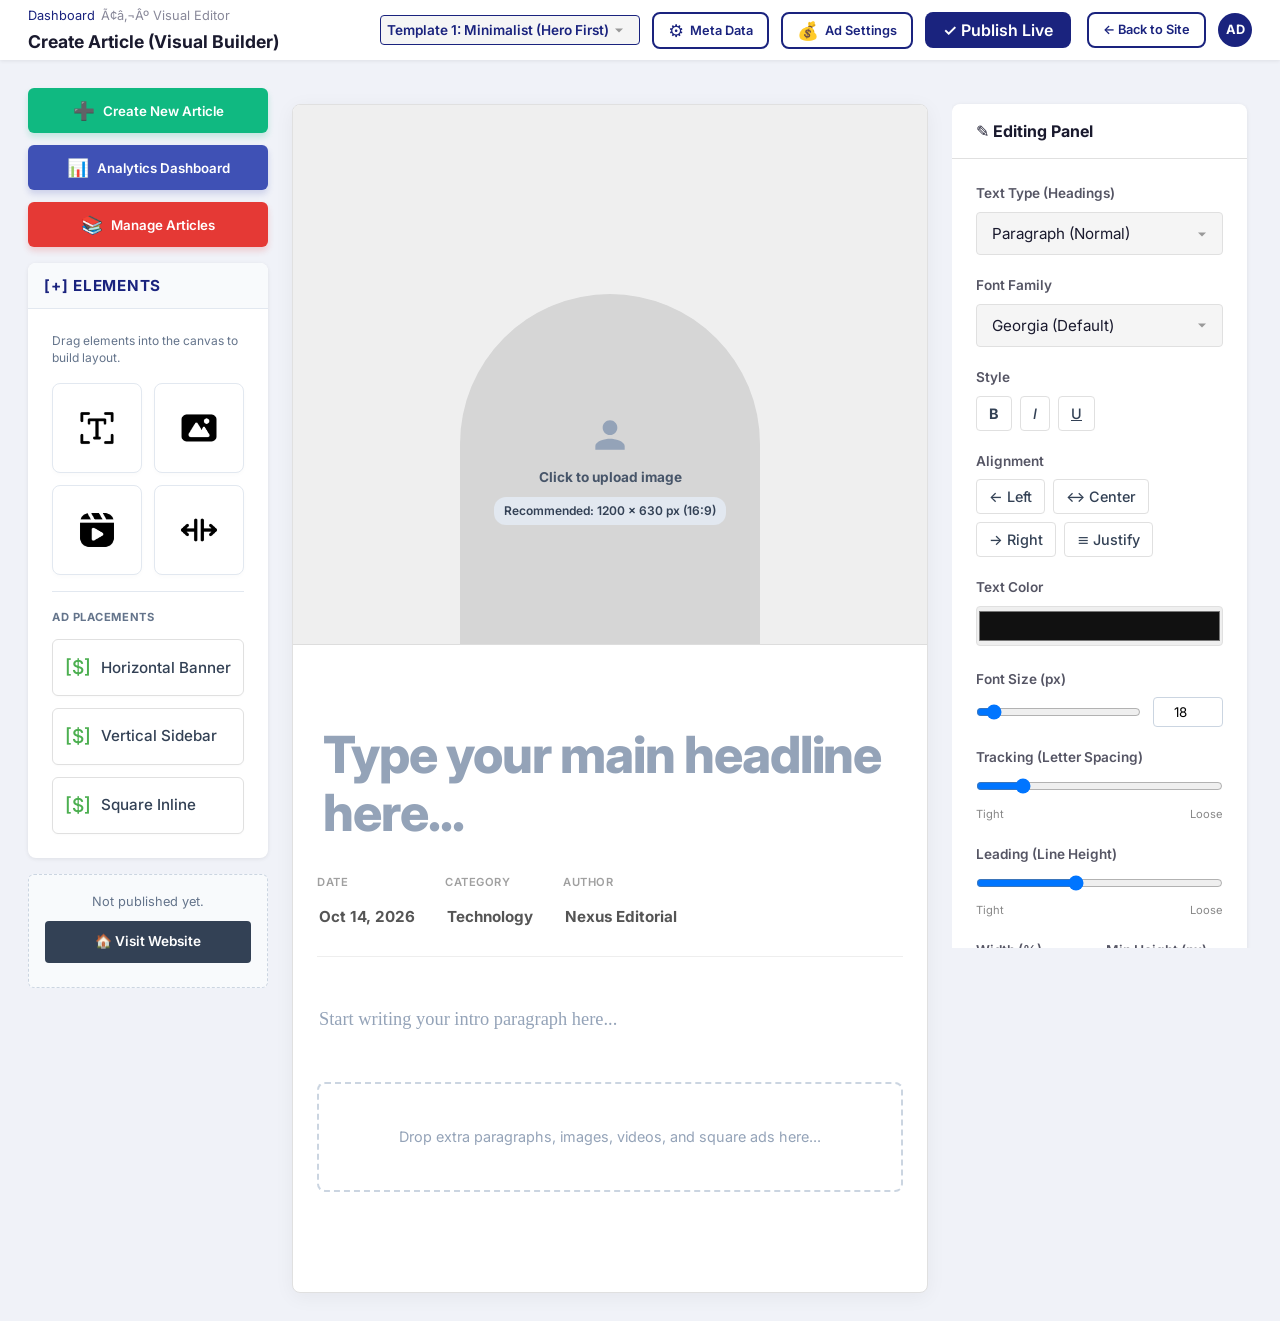
==== admin/index.html @ 543e76df "Force Focus" ====
<!DOCTYPE html>
<html lang="en">
<head>
  <meta charset="UTF-8" />
  <meta name="viewport" content="width=device-width, initial-scale=1.0" />
  <title>Visual Editor Ã¢â‚¬â€ NexusNews Admin</title>
  <link rel="stylesheet" href="../css/main.css" />
  <link rel="stylesheet" href="../css/admin.css" />
  <link rel="stylesheet" href="../css/templates.css" />
  <link rel="preconnect" href="https://fonts.googleapis.com" />
  <link href="https://fonts.googleapis.com/css2?family=Inter:wght@400;500;600;700;800&family=Georgia&family=Roboto:wght@400;700&family=Open+Sans:wght@400;700&family=Poppins:wght@400;600&family=Merriweather:wght@400;700&family=Noto+Sans+Bengali:wght@400;600;700&family=Hind+Siliguri:wght@400;600;700&display=swap" rel="stylesheet" />
  
  <style>
    /* Ã¢â€â‚¬Ã¢â€â‚¬Ã¢â€â‚¬Ã¢â€â‚¬Ã¢â€â‚¬Ã¢â€â‚¬Ã¢â€â‚¬Ã¢â€â‚¬Ã¢â€â‚¬Ã¢â€â‚¬Ã¢â€â‚¬Ã¢â€â‚¬Ã¢â€â‚¬Ã¢â€â‚¬Ã¢â€â‚¬Ã¢â€â‚¬Ã¢â€â‚¬Ã¢â€â‚¬Ã¢â€â‚¬Ã¢â€â‚¬Ã¢â€â‚¬Ã¢â€â‚¬Ã¢â€â‚¬Ã¢â€â‚¬Ã¢â€â‚¬Ã¢â€â‚¬Ã¢â€â‚¬Ã¢â€â‚¬Ã¢â€â‚¬Ã¢â€â‚¬Ã¢â€â‚¬Ã¢â€â‚¬Ã¢â€â‚¬Ã¢â€â‚¬Ã¢â€â‚¬Ã¢â€â‚¬Ã¢â€â‚¬Ã¢â€â‚¬Ã¢â€â‚¬Ã¢â€â‚¬Ã¢â€â‚¬Ã¢â€â‚¬Ã¢â€â‚¬Ã¢â€â‚¬Ã¢â€â‚¬Ã¢â€â‚¬Ã¢â€â‚¬Ã¢â€â‚¬Ã¢â€â‚¬Ã¢â€â‚¬Ã¢â€â‚¬Ã¢â€â‚¬Ã¢â€â‚¬Ã¢â€â‚¬Ã¢â€â‚¬Ã¢â€â‚¬Ã¢â€â‚¬
       LAYOUT OVERRIDES
       Ã¢â€â‚¬Ã¢â€â‚¬Ã¢â€â‚¬Ã¢â€â‚¬Ã¢â€â‚¬Ã¢â€â‚¬Ã¢â€â‚¬Ã¢â€â‚¬Ã¢â€â‚¬Ã¢â€â‚¬Ã¢â€â‚¬Ã¢â€â‚¬Ã¢â€â‚¬Ã¢â€â‚¬Ã¢â€â‚¬Ã¢â€â‚¬Ã¢â€â‚¬Ã¢â€â‚¬Ã¢â€â‚¬Ã¢â€â‚¬Ã¢â€â‚¬Ã¢â€â‚¬Ã¢â€â‚¬Ã¢â€â‚¬Ã¢â€â‚¬Ã¢â€â‚¬Ã¢â€â‚¬Ã¢â€â‚¬Ã¢â€â‚¬Ã¢â€â‚¬Ã¢â€â‚¬Ã¢â€â‚¬Ã¢â€â‚¬Ã¢â€â‚¬Ã¢â€â‚¬Ã¢â€â‚¬Ã¢â€â‚¬Ã¢â€â‚¬Ã¢â€â‚¬Ã¢â€â‚¬Ã¢â€â‚¬Ã¢â€â‚¬Ã¢â€â‚¬Ã¢â€â‚¬Ã¢â€â‚¬Ã¢â€â‚¬Ã¢â€â‚¬Ã¢â€â‚¬Ã¢â€â‚¬Ã¢â€â‚¬Ã¢â€â‚¬Ã¢â€â‚¬Ã¢â€â‚¬Ã¢â€â‚¬Ã¢â€â‚¬Ã¢â€â‚¬Ã¢â€â‚¬ */
    .admin-main { margin-left: 0 !important; width: 100% !important; }
    .admin-hamburger { display: none !important; }

    /* Ã¢â€â‚¬Ã¢â€â‚¬Ã¢â€â‚¬Ã¢â€â‚¬Ã¢â€â‚¬Ã¢â€â‚¬Ã¢â€â‚¬Ã¢â€â‚¬Ã¢â€â‚¬Ã¢â€â‚¬Ã¢â€â‚¬Ã¢â€â‚¬Ã¢â€â‚¬Ã¢â€â‚¬Ã¢â€â‚¬Ã¢â€â‚¬Ã¢â€â‚¬Ã¢â€â‚¬Ã¢â€â‚¬Ã¢â€â‚¬Ã¢â€â‚¬Ã¢â€â‚¬Ã¢â€â‚¬Ã¢â€â‚¬Ã¢â€â‚¬Ã¢â€â‚¬Ã¢â€â‚¬Ã¢â€â‚¬Ã¢â€â‚¬Ã¢â€â‚¬Ã¢â€â‚¬Ã¢â€â‚¬Ã¢â€â‚¬Ã¢â€â‚¬Ã¢â€â‚¬Ã¢â€â‚¬Ã¢â€â‚¬Ã¢â€â‚¬Ã¢â€â‚¬Ã¢â€â‚¬Ã¢â€â‚¬Ã¢â€â‚¬Ã¢â€â‚¬Ã¢â€â‚¬Ã¢â€â‚¬Ã¢â€â‚¬Ã¢â€â‚¬Ã¢â€â‚¬Ã¢â€â‚¬Ã¢â€â‚¬Ã¢â€â‚¬Ã¢â€â‚¬Ã¢â€â‚¬Ã¢â€â‚¬Ã¢â€â‚¬Ã¢â€â‚¬Ã¢â€â‚¬
       BUILDER SPECIFIC STYLES
       Ã¢â€â‚¬Ã¢â€â‚¬Ã¢â€â‚¬Ã¢â€â‚¬Ã¢â€â‚¬Ã¢â€â‚¬Ã¢â€â‚¬Ã¢â€â‚¬Ã¢â€â‚¬Ã¢â€â‚¬Ã¢â€â‚¬Ã¢â€â‚¬Ã¢â€â‚¬Ã¢â€â‚¬Ã¢â€â‚¬Ã¢â€â‚¬Ã¢â€â‚¬Ã¢â€â‚¬Ã¢â€â‚¬Ã¢â€â‚¬Ã¢â€â‚¬Ã¢â€â‚¬Ã¢â€â‚¬Ã¢â€â‚¬Ã¢â€â‚¬Ã¢â€â‚¬Ã¢â€â‚¬Ã¢â€â‚¬Ã¢â€â‚¬Ã¢â€â‚¬Ã¢â€â‚¬Ã¢â€â‚¬Ã¢â€â‚¬Ã¢â€â‚¬Ã¢â€â‚¬Ã¢â€â‚¬Ã¢â€â‚¬Ã¢â€â‚¬Ã¢â€â‚¬Ã¢â€â‚¬Ã¢â€â‚¬Ã¢â€â‚¬Ã¢â€â‚¬Ã¢â€â‚¬Ã¢â€â‚¬Ã¢â€â‚¬Ã¢â€â‚¬Ã¢â€â‚¬Ã¢â€â‚¬Ã¢â€â‚¬Ã¢â€â‚¬Ã¢â€â‚¬Ã¢â€â‚¬Ã¢â€â‚¬Ã¢â€â‚¬Ã¢â€â‚¬Ã¢â€â‚¬ */
    .builder-container { display: flex; gap: 24px; align-items: flex-start; }
    
    .tool-item {
      padding: 12px; border: 1px solid var(--border); border-radius: 6px; 
      background: #fff; cursor: grab; display: flex; align-items: center; gap: 10px; 
      font-size: 0.95rem; font-weight: 500; font-family: 'Inter', sans-serif; color: #334155;
      box-shadow: 0 1px 2px rgba(0,0,0,0.02); transition: 0.2s;
    }
    .tool-item:hover { border-color: #1A237E; transform: translateY(-1px); box-shadow: 0 4px 6px rgba(0,0,0,0.05); }

    .visual-canvas {
      font-family: 'Georgia', serif; line-height: 1.8; background: #ffffff; color: #111111;
      border: 1px solid var(--border); border-radius: 8px; overflow: hidden; margin-top: 16px;
      box-shadow: 0 4px 20px rgba(0,0,0,0.05);
    }
    
    /* 
       ==========================================
       SMART AD SLOTS
       ==========================================
    */
    .predefined-ad {
      background: #f8fafc; border: 2px dashed #94a3b8; color: #64748b;
      display: flex; align-items: center; justify-content: center;
      font-family: 'Inter', sans-serif; font-size: 0.95rem; font-weight: 600;
      position: relative; margin: 24px auto; transition: 0.3s;
    }
    .ad-horizontal { width: 728px; max-width: 100%; height: 90px; }
    .ad-vertical { width: 300px; height: 600px; margin: 0 auto; }
    .ad-square { width: 300px; height: 250px; margin: 24px auto; }
    .remove-ad { 
      position: absolute; top: 4px; right: 4px; background: #ef4444; color: white; 
      border: none; width: 26px; height: 26px; border-radius: 50%; cursor: pointer; 
      display: flex; align-items: center; justify-content: center; font-weight: bold;
      box-shadow: 0 2px 5px rgba(0,0,0,0.2); z-index: 10;
    }
    .remove-ad:hover { background: #dc2626; }

    /* Elements */
    .edit-text { outline: none; transition: 0.2s; border-radius: 4px; border: 2px dashed transparent; padding: 4px; margin-left: -4px; }
    .edit-text:hover { border-color: #e2e8f0; }
    .edit-text.active { border-color: #90caf9; background: rgba(248, 250, 252, 0.2); }
    .edit-text:empty::before { content: attr(placeholder); color: #94a3b8; pointer-events: none; }
    
    #default-title { font-family: 'Inter', sans-serif; font-size: clamp(2.2rem, 5vw, 3.2rem); font-weight: 800; line-height: 1.15; margin-bottom: 24px; letter-spacing: -0.02em; transition: all 0.3s ease; }
    .edit-p { font-size: 1.15rem; margin-bottom: 28px; min-height: 1.8em; }

    #dropzone { margin-top: 40px; padding: 40px 20px; border: 2px dashed #cbd5e1; border-radius: 8px; text-align: center; color: #94a3b8; font-family: 'Inter', sans-serif; font-size: 0.9rem; transition: 0.2s; }
    #dropzone.drag-hover { border-color: #2196f3; background: #e3f2fd; color: #1565c0; }
    #dropzone:has(.canvas-block) { padding: 0; border: none; background: transparent; }
    #dropzone:has(.canvas-block) .drop-hint { display: none; }
    
    .canvas-block { position: relative; margin-bottom: 24px; border: 2px dashed transparent; border-radius: 4px; transition: 0.2s; }
    .canvas-block:hover { border-color: #cbd5e1; }
    .canvas-block.active { border-color: #90caf9; }
    
    .block-del { position: absolute; top: 4px; right: 4px; background: #ef4444; color: #fff; width: 24px; height: 24px; border-radius: 50%; border: none; cursor: pointer; display: none; align-items: center; justify-content: center; font-weight: bold; z-index: 10; box-shadow: 0 2px 4px rgba(0,0,0,0.2); }
    .canvas-block.active .block-del { display: flex; }
    
    .img-ph { background: #f1f5f9; height: 250px; display: flex; align-items: center; justify-content: center; color: #64748b; font-family: 'Inter', sans-serif; cursor: pointer; border-radius: 4px; border: 2px dashed #cbd5e1; }
    .vid-ph { background: #1e293b; height: 350px; display: flex; align-items: center; justify-content: center; color: #fff; font-family: 'Inter', sans-serif; cursor: pointer; border-radius: 4px; border: 2px dashed #475569; }

    /* SETTINGS */
    .fmt-row { display: flex; flex-wrap: wrap; gap: 8px; }
    .fmt-btn { padding: 8px 12px; border: 1px solid var(--border); background: #fff; border-radius: 4px; cursor: pointer; font-weight: 500; font-size: 0.9rem; color: #334155; display: flex; align-items: center; justify-content: center; transition: 0.2s; }
    .fmt-btn:hover { background: #f1f5f9; }
    .fmt-btn.active { background: #1A237E; color: #fff; border-color: #1A237E; }
    
  </style>
</head>
<body class="admin-body">

<div class="admin-main">
  <!-- TOPBAR -->
  <header class="admin-topbar">
    <div class="flex gap-12">
      <div>
        <div class="breadcrumb-admin"><a href="#">Dashboard</a> Ã¢â‚¬Âº Visual Editor</div>
        <h2>Create Article (Visual Builder)</h2>
      </div>
    </div>
    <div class="topbar-actions">
      <div style="display:flex; gap:12px; align-items:center;">
        <select id="template-selector" class="field-input field-select" style="width:260px; padding:6px; font-size:0.85rem; border-color:var(--primary); font-weight:600; color:var(--primary);">
          <option value="template1">Template 1: Minimalist (Hero First)</option>
          <option value="template2">Template 2: Standard (Title First)</option>
          <option value="template3">Template 3: Editorial (Meta First)</option>
          <option value="template4">Template 4: Magazine Split Intro</option>
          <option value="template5">Template 5: Immersive Hero</option>
          <option value="template6">Template 6: Sidebar & Editorial</option>
          <option value="template7">Template 7: Floating Box Layout</option>
          <option value="template8">Template 8: Split Cover (Side-by-Side)</option>
          <option value="template9">Template 9: Editor's Note (Magazine)</option>
        </select>
        <button type="button" class="btn btn-outline btn-sm" id="btn-open-meta-data" style="display:flex; align-items:center; gap:6px;">
            <span style="font-size:1.1rem;">&#9881;</span> Meta Data
        </button>
        <button type="button" class="btn btn-outline btn-sm" id="btn-open-ad-settings" style="display:flex; align-items:center; gap:6px;">
            <span style="font-size:1.1rem;">&#128176;</span> Ad Settings
        </button>
        <button type="button" class="btn btn-publish btn-sm" id="top-publish-btn" style="padding:6px 16px;">
            &#10003; Publish Live
        </button>
        <a href="../index.html" class="btn btn-outline btn-sm" style="margin-left: 4px;">&larr; Back to Site</a>
      </div>
      <div class="topbar-user"><div class="topbar-avatar">AD</div></div>
    </div>
  </header>

  <div class="admin-content">
    
    <div class="builder-container">
      
      <!-- COLUMN 1: TOOLKIT -->
      <div style="width: 240px; flex-shrink: 0; position: sticky; top: 20px;">
        <button id="btn-new-article" style="width: 100%; margin-bottom: 12px; padding: 12px; background: #10b981; color: white; border: none; border-radius: 6px; font-weight: 600; cursor: pointer; display: flex; align-items: center; justify-content: center; gap: 8px; font-family: 'Inter', sans-serif; box-shadow: 0 4px 6px rgba(16, 185, 129, 0.2); transition: 0.2s;">
            <span style="font-size: 1.1rem;">➕</span> Create New Article
        </button>
        <button id="btn-analytics-dashboard" style="width: 100%; margin-bottom: 12px; padding: 12px; background: #3f51b5; color: white; border: none; border-radius: 6px; font-weight: 600; cursor: pointer; display: flex; align-items: center; justify-content: center; gap: 8px; font-family: 'Inter', sans-serif; box-shadow: 0 4px 6px rgba(63, 81, 181, 0.2); transition: 0.2s;">
            <span style="font-size: 1.1rem;">📊</span> Analytics Dashboard
        </button>
        <button id="btn-manage-articles" style="width: 100%; margin-bottom: 16px; padding: 12px; background: #E53935; color: white; border: none; border-radius: 6px; font-weight: 600; cursor: pointer; display: flex; align-items: center; justify-content: center; gap: 8px; font-family: 'Inter', sans-serif; box-shadow: 0 4px 6px rgba(229, 57, 53, 0.2); transition: 0.2s;">
            <span style="font-size: 1.1rem;">📚</span> Manage Articles
        </button>
        
        <div class="form-panel">
          <div class="form-panel-header" style="border-bottom:1px solid #e2e8f0; background:#f8fafc; padding:12px 16px;">
            <h3 style="font-size: 0.95rem; color: #1A237E; letter-spacing: 0.05em; margin:0;">[+] ELEMENTS</h3>
          </div>
          <div class="form-panel-body" style="display: flex; flex-direction: column; gap: 12px;">
            <p style="font-size:0.75rem; color:#64748b; line-height:1.4; margin:0;">Drag elements into the canvas to build layout.</p>
              
              <div style="display: grid; grid-template-columns: repeat(2, 1fr); gap: 12px; margin-top: 4px;">
                <div class="tool-item tool-square" draggable="true" data-type="p" title="Paragraph">
                    <img src="../assets/icon_png/1.png" alt="Paragraph" style="width: 40px; height: 40px; object-fit: contain; pointer-events: none;">
                  </div>
                  <div class="tool-item tool-square" draggable="true" data-type="img" title="Image">
                    <img src="../assets/icon_png/2.png" alt="Image" style="width: 40px; height: 40px; object-fit: contain; pointer-events: none;">
                  </div>
                  <div class="tool-item tool-square" draggable="true" data-type="vid" title="Video">
                    <img src="../assets/icon_png/3.png" alt="Video" style="width: 40px; height: 40px; object-fit: contain; pointer-events: none;">
                  </div>
                  <div class="tool-item tool-square" draggable="true" data-type="split" title="Split (Columns)">
                    <img src="../assets/icon_png/4.png" alt="Split" style="width: 40px; height: 40px; object-fit: contain; pointer-events: none;">
                  </div>
              </div>
              
              <hr style="border:0; border-top:1px solid #e2e8f0; margin:4px 0;" />
            <p style="font-size:0.7rem; color:#64748b; margin:0; text-transform:uppercase; letter-spacing:0.05em; font-weight:bold;">Ad Placements</p>

            <div class="tool-item" draggable="true" data-type="ad-h">
              <span style="font-size:1.2rem; color:#4caf50;">[$]</span> Horizontal Banner
            </div>
            <div class="tool-item" draggable="true" data-type="ad-v">
              <span style="font-size:1.2rem; color:#4caf50;">[$]</span> Vertical Sidebar
            </div>
            <div class="tool-item" draggable="true" data-type="ad-sq">
              <span style="font-size:1.2rem; color:#4caf50;">[$]</span> Square Inline
            </div>
          </div>
        </div>

        <!-- NEW: Live Link Container (Visible by default as empty state) -->
        <div id="publish-success-card" style="margin-top: 16px; padding: 16px; background: #f8fafc; border: 1px dashed #cbd5e1; border-radius: 6px; text-align: center; transition: all 0.3s;">
           <p id="publish-status-text" style="font-size: 0.8rem; color: #64748b; margin-bottom: 8px;">Not published yet.</p>
           
           <a id="visit-website-btn" href="../index.html" target="_blank" style="display: block; padding: 10px 12px; background: #334155; color: white; text-decoration: none; border-radius: 4px; font-size: 0.85rem; font-weight: 600; margin-bottom: 8px; transition: background 0.2s;">&#127968; Visit Website</a>
           
           <a id="view-live-btn" href="#" target="_blank" style="display: none; padding: 10px 12px; background: #16a34a; color: white; text-decoration: none; border-radius: 4px; font-size: 0.85rem; font-weight: 600; margin-bottom: 8px; transition: background 0.2s;">&#128196; View Article &rarr;</a>

           <button id="copy-short-btn" style="display: none; width: 100%; padding: 10px 12px; background: #4f46e5; color: white; border: none; border-radius: 4px; font-size: 0.85rem; font-weight: 600; cursor: pointer; transition: background 0.2s;">🔗 Copy Short Link</button>
        </div>
      </div>

      <!-- COLUMN 2: CANVAS -->
      <div style="flex: 1; min-width: 0;">
        
        <div class="visual-canvas" id="main-canvas">
          
          <!-- TOP AD SLOT (Horizontal) -->
          <div class="predefined-ad ad-horizontal" id="ad-top" style="display:none;" data-slot="top">
            <button type="button" class="remove-ad" title="Remove Ad" onclick="this.closest('.predefined-ad').style.display='none'; event.stopPropagation();">&times;</button>
            <span>Top Leaderboard Ad (728x90)</span>
          </div>
          
          <!-- DEFAULT HERO MEDIA -->
          <figure class="hero-media" id="default-hero" title="Click to upload Cover Image">
            <div class="hero-subject-placeholder" id="default-hero-ph" style="display:flex; flex-direction:column; align-items:center; justify-content:center; gap:8px;">
              <svg viewBox="0 0 24 24" style="width:44px; height:44px; fill:#94a3b8;"><path d="M12 12c2.21 0 4-1.79 4-4s-1.79-4-4-4-4 1.79-4 4 1.79 4 4 4zm0 2c-2.67 0-8 1.34-8 4v2h16v-2c0-2.66-5.33-4-8-4z"/></svg>
              <span style="font-size:0.85rem; font-weight:700; color:#475569; font-family:'Inter',sans-serif;">Click to upload image</span>
              <span id="hero-size-badge" style="background:#e2e8f0; color:#334155; padding:3px 10px; border-radius:12px; font-size:0.75rem; font-weight:600; font-family:'Inter',sans-serif;">Recommended: 1200 x 630 px</span>
            </div>
            <div id="default-hero-overlay" style="position:absolute; inset:0; display:flex; align-items:center; justify-content:center; background:rgba(0,0,0,0.4); opacity:0; transition:0.2s; z-index:10;" onmouseover="this.style.opacity=1" onmouseout="this.style.opacity=0">
                <span class="btn btn-primary" style="pointer-events:none;">[+] Click to Set Cover Image <small id="hero-overlay-size" style="opacity:0.9; font-size:0.75rem;">(1200 x 630 px)</small></span>
            </div>
            <img id="default-hero-img" src="" style="display:none; width:100%; height:100%; object-fit:cover; position:absolute; top:0; left:0;" />
            <input type="file" id="default-hero-input" accept="image/*" style="display:none;" />
          </figure>
          
          <!-- HERO CAPTION (IMAGE CREDIT) -->
          <div class="hero-caption edit-text" id="default-hero-caption" contenteditable="true" placeholder="Image Credit / Caption (Optional)"></div>

          <!-- 2-COLUMN ARTICLE LAYOUT -->
          <div class="article-layout-wrapper">
            
            <main class="article-container">
              
              <h1 contenteditable="true" id="default-title" class="edit-text" placeholder="Type your main headline here..."></h1>
              
              <div class="meta-data">
                <span><small>Date</small><strong contenteditable="true" class="edit-text">Oct 14, 2026</strong></span>
                <span><small>Category</small><strong contenteditable="true" class="edit-text">Technology</strong></span>
                <span><small>Author</small><strong contenteditable="true" class="edit-text">Nexus Editorial</strong></span>
              </div>
  
              <div contenteditable="true" id="default-content" class="edit-text edit-p" placeholder="Start writing your intro paragraph here..."></div>
              
              <div id="dropzone">
                 <div class="drop-hint">Drop extra paragraphs, images, videos, and square ads here...</div>
              </div>
            </main>

            <aside class="article-sidebar">
               <!-- SIDEBAR AD SLOT (Vertical) -->
               <div class="predefined-ad ad-vertical" id="ad-sidebar" style="display:none;" data-slot="sidebar">
                  <div style="position:absolute; top:8px; left:8px; display:flex; gap:4px;">
                      <button type="button" class="move-ad-left" title="Move Sidebar to Left" style="background:#fff; border:1px solid #ccc; border-radius:4px; cursor:pointer; padding:2px 6px;">&larr;</button>
                      <button type="button" class="move-ad-right" title="Move Sidebar to Right" style="background:#fff; border:1px solid #ccc; border-radius:4px; cursor:pointer; padding:2px 6px; display:none;">&rarr;</button>
                  </div>
                  <button type="button" class="remove-ad" title="Remove Ad" onclick="this.closest('.predefined-ad').style.display='none'; event.stopPropagation();">&times;</button>
                  <span>Sidebar Banner (300x600)</span>
               </div>
            </aside>

          </div>

          <!-- BOTTOM AD SLOT (Horizontal) -->
          <div class="predefined-ad ad-horizontal" id="ad-bottom" style="display:none;" data-slot="bottom">
            <button type="button" class="remove-ad" title="Remove Ad" onclick="this.closest('.predefined-ad').style.display='none'; event.stopPropagation();">&times;</button>
            <span>Bottom Banner Ad (728x90)</span>
          </div>

        </div>
      </div>

      <!-- COLUMN 3: SETTINGS -->
        <div style="width: 300px; flex-shrink: 0; position: sticky; top: 20px; max-height: calc(100vh - 40px); overflow-y: auto; padding-right: 5px; display: flex; flex-direction: column;" class="custom-scrollbar">
        
        

        <div id="dynamic-panels" class="mt-16" style="order: 1; margin-bottom: 20px;">

          <!-- Text Formatting -->
          <div id="panel-text" class="form-panel" style="display:block;">
            <div class="form-panel-header"><h3>&#9998; Editing Panel</h3></div>
            <div class="form-panel-body">
              
              <!-- Block Type -->
              <div class="field-group">
                <label class="field-label">Text Type (Headings)</label>
                <select id="fmt-block" class="field-input field-select">
                  <option value="P">Paragraph (Normal)</option>
                  <option value="H1">Heading 1</option>
                  <option value="H2">Heading 2</option>
                  <option value="H3">Heading 3</option>
                  <option value="H4">Heading 4</option>
                  <option value="H5">Heading 5</option>
                  <option value="H6">Heading 6</option>
                </select>
              </div>

              <!-- Font Family -->
              <div class="field-group">
                <label class="field-label">Font Family</label>
                <select id="fmt-font" class="field-input field-select">
                  <optgroup label="English Fonts (Google)">
                      <option value="Georgia, serif">Georgia (Default)</option>
                      <option value="'Inter', sans-serif">Inter</option>
                      <option value="'Roboto', sans-serif">Roboto</option>
                      <option value="'Open Sans', sans-serif">Open Sans</option>
                      <option value="'Poppins', sans-serif">Poppins</option>
                      <option value="'Merriweather', serif">Merriweather</option>
                  </optgroup>
                  <optgroup label="Bangla Free Fonts (Google)">
                      <option value="'Noto Sans Bengali', sans-serif">Noto Sans Bengali</option>
                      <option value="'Hind Siliguri', sans-serif">Hind Siliguri</option>
                  </optgroup>
                </select>
              </div>

              <!-- Style -->
              <div class="field-group">
                <label class="field-label">Style</label>
                <div class="fmt-row">
                  <button class="fmt-btn" data-cmd="bold" title="Bold"><strong>B</strong></button>
                  <button class="fmt-btn" data-cmd="italic" title="Italic"><em>I</em></button>
                  <button class="fmt-btn" data-cmd="underline" title="Underline"><u>U</u></button>
                </div>
              </div>

              <!-- Alignment -->
              <div class="field-group">
                <label class="field-label">Alignment</label>
                <div class="fmt-row">
                  <button class="fmt-btn" data-cmd="justifyLeft" title="Left">&larr; Left</button>
                  <button class="fmt-btn" data-cmd="justifyCenter" title="Center">&harr; Center</button>
                  <button class="fmt-btn" data-cmd="justifyRight" title="Right">&rarr; Right</button>
                  <button class="fmt-btn" data-cmd="justifyFull" title="Justify">&equiv; Justify</button>
                </div>
              </div>
      
              <!-- Text Color -->
              <div class="field-group">
                <label class="field-label">Text Color</label>
                <input type="color" id="fmt-color" value="#111111" style="width:100%; height:40px; cursor:pointer; border:1px solid var(--border); border-radius:4px;" />
              </div>

              <!-- Font Size -->
              <div class="field-group">
                <label class="field-label">Font Size (px)</label>
                <div style="display:flex; gap:12px; align-items:center;">
                  <input type="range" id="fmt-size-slider" min="12" max="100" value="18" style="flex:1;">
                  <input type="number" id="fmt-size-input" min="8" max="200" value="18" style="width:70px; padding:6px; border:1px solid #cbd5e1; border-radius:4px; font-family:'Inter',sans-serif; text-align:center;">
                </div>
              </div>
      
              <!-- Tracking -->
              <div class="field-group">
                <label class="field-label">Tracking (Letter Spacing)</label>
                <input type="range" id="fmt-tracking" min="-2" max="10" value="0" style="width:100%;">
                <div style="display:flex; justify-content:space-between; font-size:0.7rem; color:#888; margin-top:4px;"><span>Tight</span><span>Loose</span></div>
              </div>

              <!-- Leading -->
              <div class="field-group">
                <label class="field-label">Leading (Line Height)</label>
                <input type="range" id="fmt-leading" min="1" max="3" step="0.1" value="1.8" style="width:100%;">
                <div style="display:flex; justify-content:space-between; font-size:0.7rem; color:#888; margin-top:4px;"><span>Tight</span><span>Loose</span></div>
              </div>

              <!-- Dimensions -->
              <div class="field-group" style="display:flex; gap:12px;">
                <div style="flex:1;">
                    <label class="field-label">Width (%)</label>
                    <input type="number" id="fmt-width" min="10" max="100" value="100" style="width:100%; padding:6px; border:1px solid #cbd5e1; border-radius:4px; font-family:'Inter',sans-serif; text-align:center;">
                </div>
                <div style="flex:1;">
                    <label class="field-label">Min Height (px)</label>
                    <input type="number" id="fmt-height" min="10" max="1000" placeholder="Auto" style="width:100%; padding:6px; border:1px solid #cbd5e1; border-radius:4px; font-family:'Inter',sans-serif; text-align:center;">
                </div>
              </div>

            </div>
          </div>

          <!-- Split Layout Options -->
          <div id="panel-split" class="form-panel" style="display:none;">
            <div class="form-panel-header"><h3>&#9636; Split Layout</h3></div>
            <div class="form-panel-body">
              <div class="field-group">
                <label class="field-label">Layout Ratio</label>
                <select id="split-layout-ratio" class="form-input">
                  <option value="1:1">2 Columns (50% / 50%)</option>
                  <option value="1:2">2 Columns (33% / 67%)</option>
                  <option value="2:1">2 Columns (67% / 33%)</option>
                  <option value="1:1:1">3 Columns (Equal)</option>
                </select>
              </div>
            </div>
          </div>

          <!-- Video Options -->
          <div id="panel-vid" class="form-panel" style="display:none;">
            <div class="form-panel-header"><h3>&#9654; Video Options</h3></div>
            <div class="form-panel-body">
              <div class="field-group">
                <label class="field-label">YouTube Embed URL</label>
                <input type="text" id="vid-url" class="field-input" placeholder="https://www.youtube.com/embed/..." style="margin-bottom:8px;" />
                <button class="btn btn-outline" id="btn-set-vid" style="width:100%;">Apply Video</button>
              </div>
            </div>
          </div>

        </div>
      </div>

    </div>
  </div>
</div>

<!-- MANAGE ARTICLES MODAL -->
<style>
.manage-modal-overlay {
  position: fixed; inset: 0; background: rgba(15, 23, 42, 0.75); z-index: 99999;
  display: none; align-items: center; justify-content: center; backdrop-filter: blur(4px);
}
.manage-modal-content {
  background: #f8fafc; width: 95%; max-width: 1200px; height: 85vh; border-radius: 12px;
  display: flex; flex-direction: column; overflow: hidden; box-shadow: 0 25px 50px -12px rgba(0, 0, 0, 0.25);
  animation: slideUpFade 0.3s cubic-bezier(0.16, 1, 0.3, 1);
}
@keyframes slideUpFade { from { opacity: 0; transform: translateY(20px); } to { opacity: 1; transform: translateY(0); } }
.manage-modal-header {
  padding: 20px 32px; border-bottom: 1px solid #e2e8f0; display: flex; justify-content: space-between; align-items: center;
  background: #ffffff;
}
.manage-modal-header h2 { margin: 0; color: #0f172a; font-size: 1.4rem; display:flex; align-items:center; gap:12px; font-weight: 700; }
.manage-modal-close { background: #f1f5f9; border: none; font-size: 1.5rem; color: #64748b; width: 40px; height: 40px; border-radius: 50%; cursor: pointer; display: flex; align-items: center; justify-content: center; transition: 0.2s; }
.manage-modal-close:hover { background: #e2e8f0; color: #0f172a; }
.manage-modal-body {
  padding: 32px; overflow-y: auto; flex: 1;
}
.article-grid {
  display: grid; grid-template-columns: repeat(auto-fill, minmax(320px, 1fr)); gap: 24px;
}
.m-card {
  background: #ffffff; border-radius: 10px; overflow: hidden; border: 1px solid #e2e8f0;
  box-shadow: 0 4px 6px -1px rgba(0,0,0,0.05); display: flex; flex-direction: column; transition: 0.2s; position: relative;
}
.m-card:hover { transform: translateY(-4px); box-shadow: 0 10px 15px -3px rgba(0,0,0,0.1); border-color: #cbd5e1; }
.m-card-img { width: 100%; height: 180px; object-fit: cover; background: #e2e8f0; border-bottom: 1px solid #f1f5f9; }
.m-card-body { padding: 20px; flex: 1; display: flex; flex-direction: column; }
.m-card-cat { font-size: 0.75rem; font-weight: 700; color: #E53935; text-transform: uppercase; letter-spacing: 0.05em; margin-bottom: 8px; }
.m-card-title { font-size: 1.15rem; font-weight: 700; color: #0f172a; margin: 0 0 12px 0; line-height: 1.4; display: -webkit-box; -webkit-line-clamp: 2; -webkit-box-orient: vertical; overflow: hidden;}
.m-card-date { font-size: 0.85rem; color: #64748b; margin-bottom: 20px; }
.m-card-actions { display: grid; grid-template-columns: 1fr 1fr; gap: 8px; margin-top: auto; }
.m-btn { padding: 8px 0; font-size: 0.82rem; font-weight: 600; border: none; border-radius: 6px; cursor: pointer; display:flex; align-items:center; justify-content:center; gap:5px; text-decoration:none; transition: 0.2s; }
.m-btn-view { background: #eff6ff; color: #2563eb; } .m-btn-view:hover { background: #dbeafe; }
.m-btn-short { background: #e0e7ff; color: #4338ca; } .m-btn-short:hover { background: #c7d2fe; }
.m-btn-edit { background: #fef3c7; color: #d97706; } .m-btn-edit:hover { background: #fde68a; }
.m-btn-delete { background: #fee2e2; color: #dc2626; } .m-btn-delete:hover { background: #fecaca; }
.m-status-badge { position: absolute; top: 12px; left: 12px; background: rgba(0,0,0,0.7); color: white; padding: 4px 10px; font-size: 0.7rem; font-weight: 700; border-radius: 4px; backdrop-filter: blur(4px); text-transform: uppercase; letter-spacing: 0.05em;}
</style>

<div id="manage-articles-modal" class="manage-modal-overlay">
  <div class="manage-modal-content">
    <div class="manage-modal-header">
      <h2><span>📚</span> Manage Published Articles</h2>
      <button class="manage-modal-close" id="manage-modal-close" title="Close">&times;</button>
    </div>
    <div class="manage-modal-body" id="manage-modal-body">
      <!-- Article cards will be injected here via JS -->
    </div>
  </div>
</div>

<!-- ANALYTICS DASHBOARD MODAL -->
<style>
.analytics-grid { display: grid; grid-template-columns: repeat(3, 1fr); gap: 20px; margin-bottom: 24px; }
.a-stat-card { background: #fff; padding: 20px; border-radius: 8px; border: 1px solid #e2e8f0; box-shadow: 0 2px 4px rgba(0,0,0,0.02); display: flex; flex-direction: column; }
.a-stat-title { font-size: 0.85rem; color: #64748b; font-weight: 600; text-transform: uppercase; letter-spacing: 0.05em; margin-bottom: 8px; }
.a-stat-value { font-size: 2rem; color: #0f172a; font-weight: 800; font-family: 'Inter', sans-serif; }
.a-chart-container { background: #fff; padding: 20px; border-radius: 8px; border: 1px solid #e2e8f0; margin-bottom: 24px; height: 350px; }
.a-table-container { background: #fff; border-radius: 8px; border: 1px solid #e2e8f0; overflow: hidden; }
.a-table { width: 100%; border-collapse: collapse; text-align: left; }
.a-table th { background: #f8fafc; padding: 12px 16px; font-size: 0.8rem; font-weight: 600; color: #64748b; text-transform: uppercase; border-bottom: 1px solid #e2e8f0; }
.a-table td { padding: 16px; border-bottom: 1px solid #f1f5f9; font-size: 0.95rem; color: #334155; }
.a-table tr:last-child td { border-bottom: none; }
</style>
<div id="analytics-dashboard-modal" class="manage-modal-overlay">
  <div class="manage-modal-content">
    <div class="manage-modal-header">
      <h2><span>📊</span> Site Analytics & Traffic</h2>
      <button class="manage-modal-close" id="analytics-modal-close" title="Close">&times;</button>
    </div>
    <div class="manage-modal-body" id="analytics-modal-body">
        <div class="analytics-grid">
            <div class="a-stat-card">
                <span class="a-stat-title">Total Page Views</span>
                <span class="a-stat-value" id="a-total-views">0</span>
            </div>
            <div class="a-stat-card">
                <span class="a-stat-title">Today's Traffic</span>
                <span class="a-stat-value" id="a-today-views">0</span>
            </div>
            <div class="a-stat-card">
                <span class="a-stat-title">Top Performing Page</span>
                <span class="a-stat-value" id="a-top-page" style="font-size: 1.2rem; margin-top: 10px; color: #3f51b5;">-</span>
            </div>
        </div>
        
        <div class="a-chart-container">
            <canvas id="trafficChart"></canvas>
        </div>
        
        <h3 style="font-family: 'Inter', sans-serif; font-size: 1.1rem; color: #0f172a; margin-bottom: 12px;">Recent Visitors (Log)</h3>
        <div class="a-table-container">
            <table class="a-table">
                <thead>
                    <tr>
                        <th>Date</th>
                        <th>Time</th>
                        <th>Page Visited</th>
                        <th>Path</th>
                    </tr>
                </thead>
                <tbody id="a-traffic-log">
                    <!-- Logs injected via JS -->
                </tbody>
            </table>
        </div>
    </div>
  </div>
</div>

<div id="ad-settings-modal" class="manage-modal-overlay">
  <div class="manage-modal-content" style="max-width: 500px; height: auto; border-radius: 12px; margin-top: 10vh; margin-bottom: auto; background: #f8fafc;">
    <div class="manage-modal-header" style="padding: 20px; border-bottom: 1px solid #e2e8f0; border-radius: 12px 12px 0 0;">
      <h2 style="font-size: 1.25rem; font-weight: 700; color: #0f172a; margin: 0; display:flex; align-items:center; gap:8px;"><span>&#128176;</span> Ad Settings</h2>
      <button class="manage-modal-close" id="ad-settings-modal-close" title="Close" style="font-size: 2rem;">&times;</button>
    </div>
    <div style="padding: 24px; background: #fff; border-radius: 0 0 12px 12px;">
      <div class="field-group" style="margin-bottom: 20px;">
          <label class="field-label" style="font-size: 0.9rem; margin-bottom: 8px;">Article Banner Ad Code (300x250)</label>
          <textarea id="global-ad-banner" class="field-input" rows="5" placeholder="<script>...</script>" style="font-family: monospace; font-size: 0.85rem; line-height: 1.4;"></textarea>
      </div>
      <div class="field-group" style="margin-bottom: 24px;">
          <label class="field-label" style="font-size: 0.9rem; margin-bottom: 8px;">Social Bar / Popunder Script</label>
          <textarea id="global-ad-script" class="field-input" rows="5" placeholder="<script>...</script>" style="font-family: monospace; font-size: 0.85rem; line-height: 1.4;"></textarea>
      </div>
      <button class="btn btn-publish" id="btn-save-ads" style="width:100%; padding: 12px; font-size: 1rem;">&#128190; Save Settings</button>
    </div>
  </div>
</div>
<script src="https://cdn.jsdelivr.net/npm/chart.js"></script>
<div id="meta-data-modal" class="manage-modal-overlay">
  <div class="manage-modal-content" style="max-width: 500px; height: auto; border-radius: 12px; margin-top: 10vh; margin-bottom: auto; background: #f8fafc;">
    <div class="manage-modal-header" style="padding: 20px; border-bottom: 1px solid #e2e8f0; border-radius: 12px 12px 0 0;">
      <h2 style="font-size: 1.25rem; font-weight: 700; color: #0f172a; margin: 0; display:flex; align-items:center; gap:8px;"><span>&#9881;</span> Meta Data</h2>
      <button class="manage-modal-close" id="meta-data-modal-close" title="Close" style="font-size: 2rem;">&times;</button>
    </div>
    <div style="padding: 24px; background: #fff; border-radius: 0 0 12px 12px;">
       <div class="field-group" style="margin-bottom: 16px;">
          <label class="field-label">Category</label>
          <select id="news-cat" class="field-input field-select">
            <option value="world">World</option>
            <option value="politics">Politics</option>
            <option value="technology">Technology</option>
            <option value="sports">Sports</option>
          </select>
       </div>
       <div class="field-group" style="margin-bottom: 16px;">
          <label class="field-label">Status</label>
          <select id="article-status" class="field-input field-select">
            <option value="Published" selected>Published</option>
            <option value="Draft">Draft</option>
          </select>
       </div>
       <div class="field-group" style="margin-bottom: 24px;">
          <label class="field-label">Short Excerpt</label>
          <textarea id="news-excerpt" class="field-input" rows="4" placeholder="Grid preview text..."></textarea>
       </div>
      <button class="btn btn-publish" id="btn-save-meta" style="width:100%; padding: 12px; font-size: 1rem;">&#128190; Save Meta Data</button>
    </div>
  </div>
</div>
<!-- Firebase SDK -->
<script src="https://www.gstatic.com/firebasejs/10.8.0/firebase-app-compat.js"></script>
<script src="https://www.gstatic.com/firebasejs/10.8.0/firebase-firestore-compat.js"></script>
<script src="../js/admin.js"></script>
<script src="../js/cms-db.js"></script>
<script src="../js/cms-admin.js?v=30"></script>
</body>
</html>
---- css/main.css ----
/* ============================================================
   NEXUSNEWS — Global Stylesheet
   Design Tokens · Reset · Typography · Utilities · Header · Footer
   ============================================================ */

/* ── 1. Design Tokens ─────────────────────────────────────── */
:root {
  --primary:        #1A237E;
  --primary-dark:   #0D1454;
  --primary-light:  #e8eaf6;
  --accent:         #E53935;
  --accent-dark:    #b71c1c;
  --bg:             #F5F5F5;
  --surface:        #FFFFFF;
  --surface-2:      #F0F2FF;
  --text-primary:   #1A1A2E;
  --text-secondary: #555564;
  --text-muted:     #888899;
  --border:         #E0E0E0;
  --shadow-sm:      0 1px 4px rgba(0,0,0,.08);
  --shadow-md:      0 4px 16px rgba(0,0,0,.12);
  --shadow-lg:      0 8px 32px rgba(0,0,0,.16);
  --radius-sm:      4px;
  --radius-md:      8px;
  --radius-lg:      16px;
  --nav-h:          64px;
  --sidebar-w:      240px;
  --transition:     .2s ease;
  --font-sans:      'Inter', 'Segoe UI', system-ui, sans-serif;
  --font-serif:     'Georgia', 'Times New Roman', serif;
  --max-w:          1280px;
}

/* ── 2. Reset ─────────────────────────────────────────────── */
*, *::before, *::after { box-sizing: border-box; margin: 0; padding: 0; }
html { scroll-behavior: smooth; font-size: 16px; }
body {
  font-family: var(--font-sans);
  background: var(--bg);
  color: var(--text-primary);
  line-height: 1.6;
  -webkit-font-smoothing: antialiased;
}
img, video { display: block; max-width: 100%; height: auto; }
a { color: var(--primary); text-decoration: none; }
a:hover { color: var(--primary-dark); }
button { cursor: pointer; font-family: inherit; }
ul, ol { list-style: none; }
input, select, textarea, button { font-family: inherit; }

/* ── 3. Typography Scale ──────────────────────────────────── */
h1 { font-size: clamp(1.8rem, 4vw, 2.8rem); font-weight: 800; line-height: 1.2; font-family: var(--font-serif); }
h2 { font-size: clamp(1.3rem, 2.5vw, 1.9rem); font-weight: 700; line-height: 1.3; }
h3 { font-size: clamp(1.1rem, 2vw, 1.4rem); font-weight: 600; line-height: 1.4; }
h4 { font-size: 1.05rem; font-weight: 600; }
p  { font-size: 1rem;     line-height: 1.75; color: var(--text-secondary); }

/* ── 4. Layout Utilities ──────────────────────────────────── */
.container {
  width: 100%;
  max-width: var(--max-w);
  margin: 0 auto;
  padding: 0 20px;
}
.grid-2 { display: grid; grid-template-columns: repeat(2, 1fr); gap: 24px; }
.grid-3 { display: grid; grid-template-columns: repeat(3, 1fr); gap: 24px; }
.grid-4 { display: grid; grid-template-columns: repeat(4, 1fr); gap: 24px; }
.flex    { display: flex; }
.flex-center { display: flex; align-items: center; justify-content: center; }
.flex-between { display: flex; align-items: center; justify-content: space-between; }
.gap-8  { gap: 8px; }
.gap-12 { gap: 12px; }
.gap-16 { gap: 16px; }
.gap-24 { gap: 24px; }
.mt-8   { margin-top: 8px; }
.mt-16  { margin-top: 16px; }
.mt-24  { margin-top: 24px; }
.mt-32  { margin-top: 32px; }
.mb-24  { margin-bottom: 24px; }
.section { padding: 48px 0; }
.section-sm { padding: 32px 0; }
.text-center { text-align: center; }
.text-muted  { color: var(--text-muted); font-size: .875rem; }

/* ── 5. Badges ────────────────────────────────────────────── */
.badge {
  display: inline-block;
  padding: 2px 10px;
  border-radius: 50px;
  font-size: .72rem;
  font-weight: 700;
  letter-spacing: .06em;
  text-transform: uppercase;
}
.badge-breaking  { background: var(--accent);   color: #fff; }
.badge-trending  { background: #FF8F00;          color: #fff; }
.badge-primary   { background: var(--primary);   color: #fff; }
.badge-politics  { background: #1565C0;          color: #fff; }
.badge-tech      { background: #00695C;          color: #fff; }
.badge-sports    { background: #2E7D32;          color: #fff; }
.badge-entertainment { background: #6A1B9A;      color: #fff; }
.badge-world     { background: #4E342E;          color: #fff; }

/* ── 6. Buttons ───────────────────────────────────────────── */
.btn {
  display: inline-flex;
  align-items: center;
  gap: 6px;
  padding: 10px 22px;
  border-radius: var(--radius-md);
  font-weight: 600;
  font-size: .9rem;
  border: 2px solid transparent;
  transition: background var(--transition), color var(--transition), transform var(--transition);
}
.btn:active { transform: scale(.97); }
.btn-primary { background: var(--primary); color: #fff; }
.btn-primary:hover { background: var(--primary-dark); color: #fff; }
.btn-accent  { background: var(--accent);  color: #fff; }
.btn-accent:hover { background: var(--accent-dark); color: #fff; }
.btn-outline { background: transparent; border-color: var(--primary); color: var(--primary); }
.btn-outline:hover { background: var(--primary); color: #fff; }
.btn-sm { padding: 6px 14px; font-size: .8rem; }

/* ── 7. Card Base ─────────────────────────────────────────── */
.card {
  background: var(--surface);
  border-radius: var(--radius-md);
  overflow: hidden;
  box-shadow: var(--shadow-sm);
  transition: box-shadow var(--transition), transform var(--transition);
}
.card:hover {
  box-shadow: var(--shadow-md);
  transform: translateY(-2px);
}
.card-img {
  width: 100%;
  aspect-ratio: 16/9;
  object-fit: cover;
  background: linear-gradient(135deg, #c5cae9, #9fa8da);
  display: flex;
  align-items: center;
  justify-content: center;
  color: #7986cb;
  font-size: 2.5rem;
}
.card-body { padding: 16px 20px 20px; }
.card-meta {
  display: flex;
  align-items: center;
  gap: 10px;
  margin-bottom: 8px;
  flex-wrap: wrap;
}
.card-title {
  font-size: 1.05rem;
  font-weight: 700;
  line-height: 1.4;
  margin: 6px 0 8px;
  display: -webkit-box;
  -webkit-line-clamp: 2;
  -webkit-box-orient: vertical;
  overflow: hidden;
}
.card-title a { color: var(--text-primary); }
.card-title a:hover { color: var(--primary); }
.card-excerpt { font-size: .9rem; color: var(--text-secondary); margin-bottom: 14px;
  display: -webkit-box; -webkit-line-clamp: 2; -webkit-box-orient: vertical; overflow: hidden; }
.card-footer { display: flex; align-items: center; justify-content: space-between; }
.author-info { display: flex; align-items: center; gap: 8px; }
.author-avatar {
  width: 28px; height: 28px; border-radius: 50%;
  background: var(--primary-light);
  display: flex; align-items: center; justify-content: center;
  font-size: .7rem; font-weight: 700; color: var(--primary);
}
.read-more {
  font-size: .82rem; font-weight: 600; color: var(--primary);
  display: flex; align-items: center; gap: 4px;
}
.read-more::after { content: '→'; transition: transform var(--transition); }
.read-more:hover::after { transform: translateX(3px); }

/* ── 8. Ad Placeholder ────────────────────────────────────── */
.ad-zone {
  background: linear-gradient(135deg, #f5f5f5, #e8eaf6);
  border: 1.5px dashed #b0bec5;
  border-radius: var(--radius-md);
  display: flex;
  flex-direction: column;
  align-items: center;
  justify-content: center;
  color: #90a4ae;
  font-size: .78rem;
  font-weight: 600;
  letter-spacing: .05em;
  text-transform: uppercase;
  gap: 4px;
  min-height: 90px;
  height: auto;
  overflow: visible;
  margin-top: 24px;
  margin-bottom: 24px;
}
.ad-zone-banner { min-height: 90px; }
.ad-zone-sidebar { min-height: 250px; }
.ad-zone span { font-size: 1.4rem; }

/* ── 9. Section Header ────────────────────────────────────── */
.section-header {
  display: flex;
  align-items: center;
  justify-content: space-between;
  margin-bottom: 24px;
  padding-bottom: 12px;
  border-bottom: 3px solid var(--primary);
}
.section-header h2 {
  font-size: 1.4rem;
  position: relative;
  padding-left: 14px;
}
.section-header h2::before {
  content: '';
  position: absolute;
  left: 0; top: 50%;
  transform: translateY(-50%);
  width: 4px; height: 22px;
  background: var(--accent);
  border-radius: 2px;
}

/* ── 10. Navigation (Global) ──────────────────────────────── */
.site-header {
  position: sticky;
  top: 0;
  z-index: 1000;
  background: var(--surface);
  box-shadow: var(--shadow-sm);
  transition: box-shadow var(--transition);
}
.site-header.scrolled { box-shadow: var(--shadow-md); }

.top-bar {
  background: var(--primary);
  color: #fff;
  font-size: .78rem;
  padding: 6px 0;
}
.top-bar .container { display: flex; justify-content: space-between; align-items: center; }
.top-bar a { color: rgba(255,255,255,.85); }
.top-bar a:hover { color: #fff; }

.navbar {
  height: var(--nav-h);
  display: flex;
  align-items: center;
}
.navbar .container { display: flex; align-items: center; gap: 16px; width: 100%; }

.logo {
  display: flex;
  align-items: center;
  gap: 8px;
  text-decoration: none;
  flex-shrink: 0;
}
.logo img { height: 36px; }
.logo-text {
  font-family: var(--font-serif);
  font-size: 1.4rem;
  font-weight: 800;
  color: var(--primary);
}
.logo-text span { color: var(--accent); }

.nav-links {
  display: flex;
  gap: 4px;
  margin: 0 auto;
}
.nav-links a {
  padding: 6px 12px;
  border-radius: var(--radius-sm);
  font-size: .9rem;
  font-weight: 500;
  color: var(--text-secondary);
  transition: background var(--transition), color var(--transition);
}
.nav-links a:hover,
.nav-links a.active {
  background: var(--primary-light);
  color: var(--primary);
}

/* Search */
.search-wrap {
  position: relative;
  flex-shrink: 0;
}
.search-input {
  width: 200px;
  padding: 8px 36px 8px 14px;
  border: 1.5px solid var(--border);
  border-radius: 50px;
  font-size: .88rem;
  outline: none;
  transition: border-color var(--transition), width var(--transition);
  background: var(--bg);
}
.search-input:focus { border-color: var(--primary); width: 260px; }
.search-btn {
  position: absolute;
  right: 10px; top: 50%;
  transform: translateY(-50%);
  background: none; border: none;
  color: var(--text-muted); font-size: 1rem;
  padding: 0;
}

/* Language Selector */
.lang-select {
  padding: 7px 10px;
  border: 1.5px solid var(--border);
  border-radius: var(--radius-sm);
  font-size: .85rem;
  background: var(--surface);
  color: var(--text-secondary);
  cursor: pointer;
  outline: none;
}
.lang-select:focus { border-color: var(--primary); }

/* Hamburger & Mobile Menu (Desktop defaults) */
.hamburger {
  display: none;
  flex-direction: column;
  gap: 5px;
  background: none;
  border: none;
  padding: 4px;
  margin-left: auto;
}
.mobile-menu {
  display: none;
}
.hamburger span {
  display: block; width: 24px; height: 2px;
  background: var(--text-primary);
  border-radius: 2px;
  transition: transform var(--transition), opacity var(--transition);
}
.hamburger.open span:nth-child(1) { transform: translateY(7px) rotate(45deg); }
.hamburger.open span:nth-child(2) { opacity: 0; }
.hamburger.open span:nth-child(3) { transform: translateY(-7px) rotate(-45deg); }

/* Category Nav */
.cat-nav {
  background: var(--primary);
  overflow-x: auto;
  scrollbar-width: none;
}
.cat-nav::-webkit-scrollbar { display: none; }
.cat-nav .container { display: flex; gap: 2px; }
.cat-nav a {
  display: block;
  padding: 10px 16px;
  color: rgba(255,255,255,.8);
  font-size: .85rem;
  font-weight: 500;
  white-space: nowrap;
  transition: background var(--transition), color var(--transition);
}
.cat-nav a:hover, .cat-nav a.active {
  background: rgba(255,255,255,.15);
  color: #fff;
}

/* Breaking ticker */
.ticker-wrap {
  background: var(--accent);
  padding: 8px 0;
  overflow: hidden;
}
.ticker-inner { display: flex; align-items: center; gap: 0; }
.ticker-label {
  background: var(--accent-dark);
  color: #fff;
  font-size: .78rem;
  font-weight: 700;
  letter-spacing: .08em;
  text-transform: uppercase;
  padding: 2px 14px;
  white-space: nowrap;
  flex-shrink: 0;
}
.ticker-track {
  display: flex;
  gap: 48px;
  animation: ticker-scroll 40s linear infinite;
  white-space: nowrap;
}
.ticker-track a { color: #fff; font-size: .85rem; font-weight: 500; }
.ticker-track a:hover { text-decoration: underline; }
@keyframes ticker-scroll {
  0%   { transform: translateX(0); }
  100% { transform: translateX(-50%); }
}

/* ── 11. Footer ───────────────────────────────────────────── */
.site-footer {
  background: var(--primary-dark);
  color: rgba(255,255,255,.75);
  padding: 48px 0 0;
  margin-top: 64px;
}
.footer-grid {
  display: grid;
  grid-template-columns: 2fr 1fr 1fr 1fr;
  gap: 40px;
  padding-bottom: 40px;
}
.footer-brand p { font-size: .88rem; margin-top: 12px; line-height: 1.7; }
.footer-brand .logo-text { color: #fff; }
.footer-brand .logo-text span { color: #ff8a80; }
.footer-col h4 { color: #fff; margin-bottom: 16px; font-size: .95rem; }
.footer-col ul { display: flex; flex-direction: column; gap: 10px; }
.footer-col a { color: rgba(255,255,255,.7); font-size: .88rem; transition: color var(--transition); }
.footer-col a:hover { color: #fff; }
.footer-bottom {
  border-top: 1px solid rgba(255,255,255,.1);
  padding: 20px 0;
  display: flex;
  justify-content: space-between;
  align-items: center;
  font-size: .82rem;
}
.social-links { display: flex; gap: 12px; }
.social-links a {
  width: 34px; height: 34px;
  border-radius: 50%;
  background: rgba(255,255,255,.1);
  color: #fff;
  display: flex; align-items: center; justify-content: center;
  font-size: .9rem;
  transition: background var(--transition);
}
.social-links a:hover { background: var(--accent); }

/* ── 12. Responsive ───────────────────────────────────────── */
@media (max-width: 1024px) {
  .grid-4 { grid-template-columns: repeat(2, 1fr); }
  .footer-grid { grid-template-columns: 1fr 1fr; }
}
@media (max-width: 768px) {
  .nav-links, .search-wrap, .lang-select { display: none; }
  .hamburger { display: flex; }
  .mobile-menu {
    display: none;
    position: absolute;
    top: var(--nav-h); left: 0; right: 0;
    background: var(--surface);
    box-shadow: var(--shadow-md);
    padding: 16px;
    flex-direction: column;
    gap: 4px;
    z-index: 999;
  }
  .mobile-menu.open { display: flex; }
  .mobile-menu a {
    padding: 12px 16px;
    border-radius: var(--radius-sm);
    font-weight: 500;
    color: var(--text-secondary);
  }
  .mobile-menu a:hover { background: var(--primary-light); color: var(--primary); }
  .mobile-search {
    display: flex;
    margin: 8px 0;
    border: 1.5px solid var(--border);
    border-radius: 50px;
    overflow: hidden;
  }
  .mobile-search input {
    flex: 1; padding: 10px 16px;
    border: none; outline: none;
    font-size: .9rem;
    background: var(--bg);
  }
  .mobile-search button {
    padding: 0 16px;
    background: var(--primary); color: #fff; border: none;
  }
  .grid-2, .grid-3, .grid-4 { grid-template-columns: 1fr; }
  .footer-grid { grid-template-columns: 1fr; }
  .footer-bottom { flex-direction: column; gap: 12px; }
  .section-header { flex-direction: column; align-items: flex-start; gap: 8px; }
}
@media (max-width: 480px) {
  :root { --nav-h: 56px; }
  .section { padding: 32px 0; }
  .container { padding: 0 14px; }
}
---- css/admin.css ----
/* ============================================================
   NEXUSNEWS — Admin Dashboard Styles
   Layout · Sidebar · Stats · Tables · Add-News Form · Editor
   ============================================================ */

/* ── Admin Shell ──────────────────────────────────────────── */
.admin-body {
  background: #f0f2f8;
  min-height: 100vh;
  font-family: var(--font-sans);
}

/* ── Sidebar ──────────────────────────────────────────────── */
.admin-sidebar {
  position: fixed;
  top: 0; left: 0;
  width: var(--sidebar-w);
  height: 100vh;
  background: var(--primary-dark);
  display: flex;
  flex-direction: column;
  z-index: 100;
  transition: transform var(--transition);
  overflow-y: auto;
  scrollbar-width: thin;
  scrollbar-color: rgba(255,255,255,.2) transparent;
}
.sidebar-logo {
  padding: 20px 20px 16px;
  border-bottom: 1px solid rgba(255,255,255,.1);
  display: flex;
  align-items: center;
  gap: 10px;
}
.sidebar-logo .logo-text { color: #fff; font-size: 1.2rem; }
.sidebar-logo .logo-text span { color: #ff8a80; }
.admin-badge {
  background: rgba(255,255,255,.15);
  color: rgba(255,255,255,.8);
  font-size: .65rem;
  padding: 2px 6px;
  border-radius: 4px;
  font-weight: 600;
  letter-spacing: .05em;
  text-transform: uppercase;
  margin-left: auto;
}

.sidebar-nav { flex: 1; padding: 16px 0; }
.nav-section-label {
  padding: 8px 20px 4px;
  font-size: .68rem;
  font-weight: 700;
  letter-spacing: .1em;
  text-transform: uppercase;
  color: rgba(255,255,255,.35);
}
.sidebar-link {
  display: flex;
  align-items: center;
  gap: 12px;
  padding: 11px 20px;
  color: rgba(255,255,255,.7);
  font-size: .9rem;
  font-weight: 500;
  text-decoration: none;
  transition: background var(--transition), color var(--transition);
  position: relative;
}
.sidebar-link:hover { background: rgba(255,255,255,.08); color: #fff; }
.sidebar-link.active {
  background: rgba(255,255,255,.13);
  color: #fff;
}
.sidebar-link.active::before {
  content: '';
  position: absolute;
  left: 0; top: 50%;
  transform: translateY(-50%);
  width: 3px; height: 60%;
  background: var(--accent);
  border-radius: 0 2px 2px 0;
}
.sidebar-link .icon {
  width: 20px; height: 20px;
  display: flex; align-items: center; justify-content: center;
  font-size: 1rem;
  flex-shrink: 0;
}
.nav-badge {
  margin-left: auto;
  background: var(--accent);
  color: #fff;
  font-size: .65rem;
  padding: 1px 7px;
  border-radius: 50px;
  font-weight: 700;
}
.sidebar-footer {
  padding: 16px 20px;
  border-top: 1px solid rgba(255,255,255,.1);
}
.sidebar-user {
  display: flex;
  align-items: center;
  gap: 10px;
  margin-bottom: 12px;
}
.sidebar-avatar {
  width: 36px; height: 36px;
  border-radius: 50%;
  background: rgba(255,255,255,.15);
  color: #fff;
  display: flex; align-items: center; justify-content: center;
  font-weight: 700; font-size: .85rem;
  flex-shrink: 0;
}
.sidebar-user-info .name { color: #fff; font-size: .88rem; font-weight: 600; }
.sidebar-user-info .role { color: rgba(255,255,255,.55); font-size: .72rem; }

/* ── Admin Main Content ───────────────────────────────────── */
.admin-main {
  margin-left: var(--sidebar-w);
  min-height: 100vh;
  display: flex;
  flex-direction: column;
}

/* Top bar */
.admin-topbar {
  background: var(--surface);
  height: 60px;
  display: flex;
  align-items: center;
  justify-content: space-between;
  padding: 0 28px;
  box-shadow: var(--shadow-sm);
  position: sticky;
  top: 0;
  z-index: 50;
}
.admin-topbar h2 { font-size: 1.1rem; color: var(--text-primary); }
.topbar-actions { display: flex; align-items: center; gap: 12px; }
.topbar-icon-btn {
  width: 38px; height: 38px;
  border-radius: 50%;
  background: var(--bg);
  border: none;
  display: flex; align-items: center; justify-content: center;
  font-size: 1rem;
  color: var(--text-secondary);
  position: relative;
  transition: background var(--transition);
}
.topbar-icon-btn:hover { background: var(--primary-light); color: var(--primary); }
.notif-dot {
  position: absolute;
  top: 6px; right: 6px;
  width: 8px; height: 8px;
  background: var(--accent);
  border-radius: 50%;
  border: 2px solid var(--surface);
}
.topbar-user {
  display: flex;
  align-items: center;
  gap: 8px;
  cursor: pointer;
}
.topbar-avatar {
  width: 34px; height: 34px;
  border-radius: 50%;
  background: var(--primary);
  color: #fff;
  display: flex; align-items: center; justify-content: center;
  font-weight: 700; font-size: .8rem;
}

/* Content area */
.admin-content { padding: 28px; flex: 1; }
.page-header { margin-bottom: 28px; }
.page-header h1 { font-size: 1.5rem; font-family: var(--font-sans); font-weight: 700; }
.page-header p { color: var(--text-muted); font-size: .88rem; margin-top: 4px; }
.breadcrumb-admin {
  font-size: .8rem;
  color: var(--text-muted);
  margin-bottom: 4px;
  display: flex; gap: 6px;
}
.breadcrumb-admin a { color: var(--primary); }

/* ── Stat Cards ───────────────────────────────────────────── */
.stats-grid {
  display: grid;
  grid-template-columns: repeat(4, 1fr);
  gap: 20px;
  margin-bottom: 28px;
}
.stat-card {
  background: var(--surface);
  border-radius: var(--radius-md);
  padding: 22px 24px;
  box-shadow: var(--shadow-sm);
  display: flex;
  align-items: flex-start;
  justify-content: space-between;
  transition: box-shadow var(--transition);
}
.stat-card:hover { box-shadow: var(--shadow-md); }
.stat-card .label { font-size: .82rem; color: var(--text-muted); font-weight: 500; margin-bottom: 8px; }
.stat-card .value { font-size: 2rem; font-weight: 800; color: var(--text-primary); line-height: 1; }
.stat-card .change {
  font-size: .78rem;
  font-weight: 600;
  margin-top: 6px;
  display: flex; align-items: center; gap: 3px;
}
.change-up   { color: #2e7d32; }
.change-down { color: var(--accent); }
.stat-icon {
  width: 46px; height: 46px;
  border-radius: var(--radius-md);
  display: flex; align-items: center; justify-content: center;
  font-size: 1.3rem;
  flex-shrink: 0;
}
.si-blue   { background: #e3f2fd; color: #1565c0; }
.si-green  { background: #e8f5e9; color: #2e7d32; }
.si-orange { background: #fff3e0; color: #e65100; }
.si-purple { background: #f3e5f5; color: #6a1b9a; }

/* ── Dashboard Grid ───────────────────────────────────────── */
.dashboard-grid {
  display: grid;
  grid-template-columns: 2fr 1fr;
  gap: 24px;
}
.admin-panel {
  background: var(--surface);
  border-radius: var(--radius-md);
  box-shadow: var(--shadow-sm);
  overflow: hidden;
}
.admin-panel-header {
  padding: 16px 22px;
  border-bottom: 1px solid var(--border);
  display: flex;
  align-items: center;
  justify-content: space-between;
}
.admin-panel-header h3 { font-size: 1rem; font-weight: 700; }
.admin-panel-body { padding: 20px 22px; }

/* Table */
.admin-table { width: 100%; border-collapse: collapse; }
.admin-table th {
  text-align: left;
  padding: 10px 14px;
  font-size: .78rem;
  font-weight: 700;
  text-transform: uppercase;
  letter-spacing: .06em;
  color: var(--text-muted);
  background: var(--bg);
  border-bottom: 1px solid var(--border);
}
.admin-table td {
  padding: 14px;
  font-size: .88rem;
  border-bottom: 1px solid var(--border);
  vertical-align: middle;
}
.admin-table tr:last-child td { border-bottom: none; }
.admin-table tr:hover td { background: #f8f9ff; }
.article-thumb-row { display: flex; align-items: center; gap: 12px; }
.article-thumb-img {
  width: 44px; height: 44px;
  border-radius: var(--radius-sm);
  background: var(--primary-light);
  display: flex; align-items: center; justify-content: center;
  font-size: 1.1rem; color: var(--primary);
  flex-shrink: 0;
}
.article-name { font-weight: 600; color: var(--text-primary); font-size: .88rem; line-height: 1.3; }
.article-name small { font-weight: 400; color: var(--text-muted); display: block; }
.status-pill {
  padding: 3px 10px;
  border-radius: 50px;
  font-size: .72rem;
  font-weight: 700;
}
.status-published { background: #e8f5e9; color: #2e7d32; }
.status-draft      { background: #fff3e0; color: #e65100; }
.status-review     { background: #e3f2fd; color: #1565c0; }

/* Chart (CSS only) */
.chart-wrap { padding: 16px 0 0; }
.chart-bars {
  display: flex;
  align-items: flex-end;
  gap: 8px;
  height: 120px;
  padding-bottom: 24px;
  border-bottom: 2px solid var(--border);
  position: relative;
}
.chart-bar-col { display: flex; flex-direction: column; align-items: center; flex: 1; gap: 4px; height: 100%; justify-content: flex-end; }
.chart-bar {
  width: 100%;
  border-radius: 4px 4px 0 0;
  background: var(--primary-light);
  transition: background var(--transition);
  min-height: 4px;
}
.chart-bar.active { background: var(--primary); }
.chart-bar:hover  { background: var(--accent); }
.chart-label { font-size: .7rem; color: var(--text-muted); }
.chart-labels { display: flex; justify-content: space-between; margin-top: 6px; }

/* Quick Stats side list */
.quick-list { display: flex; flex-direction: column; gap: 14px; }
.quick-item { display: flex; flex-direction: column; gap: 5px; }
.quick-item-header { display: flex; justify-content: space-between; font-size: .84rem; }
.quick-item-label { font-weight: 500; color: var(--text-secondary); }
.quick-item-val   { font-weight: 700; color: var(--text-primary); }
.progress-bar {
  height: 6px;
  background: var(--border);
  border-radius: 3px;
  overflow: hidden;
}
.progress-fill {
  height: 100%;
  background: var(--primary);
  border-radius: 3px;
  transition: width .4s ease;
}
.pf-green  { background: #43a047; }
.pf-orange { background: #fb8c00; }
.pf-red    { background: var(--accent); }

/* ── Add News Form ────────────────────────────────────────── */
.add-news-layout {
  display: grid;
  grid-template-columns: 1fr 320px;
  gap: 24px;
  align-items: start;
}
.form-panel {
  background: var(--surface);
  border-radius: var(--radius-md);
  box-shadow: var(--shadow-sm);
  overflow: hidden;
}
.form-panel-header {
  padding: 16px 24px;
  border-bottom: 1px solid var(--border);
  display: flex;
  align-items: center;
  justify-content: space-between;
}
.form-panel-header h3 { font-size: 1rem; font-weight: 700; }
.form-panel-body { padding: 24px; }

/* Form Fields */
.field-group { margin-bottom: 20px; }
.field-label {
  display: block;
  font-size: .85rem;
  font-weight: 600;
  color: var(--text-secondary);
  margin-bottom: 7px;
}
.field-required { color: var(--accent); margin-left: 2px; }
.field-input {
  width: 100%;
  padding: 11px 15px;
  border: 1.5px solid var(--border);
  border-radius: var(--radius-sm);
  font-size: .95rem;
  outline: none;
  background: var(--bg);
  color: var(--text-primary);
  transition: border-color var(--transition), box-shadow var(--transition);
}
.field-input:focus {
  border-color: var(--primary);
  box-shadow: 0 0 0 3px rgba(26,35,126,.08);
  background: #fff;
}
.field-title { font-size: 1.1rem; font-weight: 600; }
.field-select { cursor: pointer; appearance: none;
  background-image: url("data:image/svg+xml,%3Csvg xmlns='http://www.w3.org/2000/svg' viewBox='0 0 20 20'%3E%3Cpath fill='%23999' d='M5 8l5 5 5-5H5z'/%3E%3C/svg%3E");
  background-repeat: no-repeat;
  background-position: right 12px center;
  background-size: 16px;
  padding-right: 36px;
}
.two-col { display: grid; grid-template-columns: 1fr 1fr; gap: 16px; }

/* Rich Text Editor */
.editor-wrap {
  border: 1.5px solid var(--border);
  border-radius: var(--radius-sm);
  overflow: hidden;
  transition: border-color var(--transition);
}
.editor-wrap:focus-within { border-color: var(--primary); }
.editor-toolbar {
  background: var(--bg);
  border-bottom: 1.5px solid var(--border);
  padding: 8px 12px;
  display: flex;
  align-items: center;
  gap: 2px;
  flex-wrap: wrap;
}
.toolbar-sep {
  width: 1px;
  height: 20px;
  background: var(--border);
  margin: 0 6px;
}
.toolbar-btn {
  width: 32px; height: 32px;
  border: none;
  background: none;
  border-radius: var(--radius-sm);
  font-size: .85rem;
  color: var(--text-secondary);
  display: flex; align-items: center; justify-content: center;
  transition: background var(--transition), color var(--transition);
  font-weight: 600;
  cursor: pointer;
  position: relative;
}
.toolbar-btn:hover { background: var(--surface); color: var(--primary); }
.toolbar-btn.active { background: var(--primary-light); color: var(--primary); }
.toolbar-btn[title]:hover::after {
  content: attr(title);
  position: absolute;
  bottom: calc(100% + 6px);
  left: 50%;
  transform: translateX(-50%);
  background: var(--text-primary);
  color: #fff;
  font-size: .72rem;
  font-weight: 500;
  padding: 3px 8px;
  border-radius: 4px;
  white-space: nowrap;
  pointer-events: none;
  z-index: 10;
}
.toolbar-select {
  padding: 4px 8px;
  border: 1px solid var(--border);
  border-radius: var(--radius-sm);
  font-size: .8rem;
  background: var(--surface);
  color: var(--text-secondary);
  outline: none;
  cursor: pointer;
}
.editor-content {
  min-height: 300px;
  padding: 18px 20px;
  font-size: 1rem;
  line-height: 1.8;
  outline: none;
  color: var(--text-primary);
  background: #fff;
}
.editor-content:empty::before {
  content: 'Start writing your article here…';
  color: var(--text-muted);
  pointer-events: none;
}
.editor-content h1 { font-family: var(--font-serif); font-size: 1.8rem; margin-bottom: 12px; }
.editor-content h2 { font-size: 1.4rem; margin-bottom: 10px; }
.editor-content p  { margin-bottom: 12px; line-height: 1.8; }
.editor-content blockquote {
  border-left: 3px solid var(--primary);
  padding-left: 14px;
  color: var(--text-muted);
  font-style: italic;
  margin: 12px 0;
}
.editor-content ul { list-style: disc; padding-left: 20px; }
.editor-content ol { list-style: decimal; padding-left: 20px; }
.editor-footer {
  padding: 8px 12px;
  background: var(--bg);
  border-top: 1px solid var(--border);
  display: flex;
  justify-content: space-between;
  font-size: .75rem;
  color: var(--text-muted);
}

/* Drag-Drop Upload */
.upload-zone {
  border: 2px dashed var(--border);
  border-radius: var(--radius-md);
  padding: 36px 20px;
  text-align: center;
  cursor: pointer;
  transition: all var(--transition);
  background: var(--bg);
}
.upload-zone:hover, .upload-zone.drag-over {
  border-color: var(--primary);
  background: var(--primary-light);
}
.upload-zone.drag-over { transform: scale(1.01); }
.upload-icon { font-size: 2.5rem; margin-bottom: 10px; }
.upload-zone h4 { font-size: .95rem; color: var(--text-primary); margin-bottom: 6px; }
.upload-zone p  { font-size: .82rem; color: var(--text-muted); margin: 0; }
.upload-zone p strong { color: var(--primary); }
.upload-zone small { display: block; margin-top: 8px; font-size: .75rem; color: var(--text-muted); }
.upload-input { display: none; }
.upload-preview {
  display: none;
  margin-top: 16px;
  position: relative;
}
.upload-preview.show { display: block; }
.preview-img {
  width: 100%;
  border-radius: var(--radius-sm);
  max-height: 200px;
  object-fit: cover;
}
.preview-remove {
  position: absolute;
  top: 8px; right: 8px;
  background: rgba(0,0,0,.6);
  color: #fff;
  border: none;
  width: 26px; height: 26px;
  border-radius: 50%;
  font-size: .8rem;
  display: flex; align-items: center; justify-content: center;
  cursor: pointer;
  transition: background var(--transition);
}
.preview-remove:hover { background: var(--accent); }

/* Publish sidebar */
.publish-card {
  background: var(--surface);
  border-radius: var(--radius-md);
  box-shadow: var(--shadow-sm);
  overflow: hidden;
}
.publish-card-header {
  background: var(--primary);
  padding: 14px 20px;
  color: #fff;
}
.publish-card-header h3 { font-size: 1rem; font-weight: 700; }
.publish-card-body { padding: 20px; display: flex; flex-direction: column; gap: 16px; }
.publish-meta { display: flex; flex-direction: column; gap: 12px; }
.publish-row {
  display: flex;
  align-items: center;
  justify-content: space-between;
  font-size: .88rem;
}
.publish-row label { font-weight: 500; color: var(--text-secondary); }
.publish-actions {
  display: flex;
  flex-direction: column;
  gap: 8px;
  margin-top: 4px;
}
.publish-actions .btn { width: 100%; justify-content: center; }
.btn-publish {
  background: var(--primary);
  color: #fff;
  font-size: 1rem;
  padding: 13px;
}
.btn-publish:hover { background: var(--primary-dark); color: #fff; }

/* SEO section */
.seo-preview {
  background: var(--bg);
  border-radius: var(--radius-sm);
  padding: 12px 14px;
  font-family: arial,sans-serif;
}
.seo-preview .seo-url  { font-size: .75rem; color: #006621; margin-bottom: 2px; }
.seo-preview .seo-title { font-size: .95rem; color: #1a0dab; font-weight: 400; margin-bottom: 3px; }
.seo-preview .seo-desc  { font-size: .78rem; color: #545454; line-height: 1.4; }

/* Toggle switch */
.toggle-wrap { display: flex; align-items: center; gap: 10px; font-size: .88rem; color: var(--text-secondary); }
.toggle {
  position: relative;
  display: inline-block;
  width: 40px; height: 22px;
  flex-shrink: 0;
}
.toggle input { opacity: 0; width: 0; height: 0; }
.toggle-slider {
  position: absolute;
  inset: 0;
  background: var(--border);
  border-radius: 11px;
  transition: background var(--transition);
  cursor: pointer;
}
.toggle-slider::before {
  content: '';
  position: absolute;
  left: 2px; top: 2px;
  width: 18px; height: 18px;
  background: #fff;
  border-radius: 50%;
  transition: transform var(--transition);
  box-shadow: 0 1px 3px rgba(0,0,0,.2);
}
.toggle input:checked + .toggle-slider { background: var(--primary); }
.toggle input:checked + .toggle-slider::before { transform: translateX(18px); }

/* Hamburger for admin mobile */
.admin-hamburger {
  display: none;
  background: none;
  border: none;
  padding: 6px;
  color: var(--text-primary);
  font-size: 1.3rem;
  cursor: pointer;
}

/* ── Responsive ───────────────────────────────────────────── */
@media (max-width: 1200px) {
  .stats-grid { grid-template-columns: repeat(2, 1fr); }
  .add-news-layout { grid-template-columns: 1fr; }
  .publish-card { position: static; }
}
@media (max-width: 1024px) {
  .dashboard-grid { grid-template-columns: 1fr; }
}
@media (max-width: 768px) {
  .admin-sidebar {
    transform: translateX(-100%);
  }
  .admin-sidebar.open {
    transform: translateX(0);
  }
  .admin-main { margin-left: 0; }
  .admin-hamburger { display: block; }
  .stats-grid { grid-template-columns: repeat(2, 1fr); }
}
@media (max-width: 480px) {
  .stats-grid { grid-template-columns: 1fr; }
  .admin-content { padding: 16px; }
  .two-col { grid-template-columns: 1fr; }
}
---- css/templates.css ----
/* â”€â”€â”€â”€â”€â”€â”€â”€â”€â”€â”€â”€â”€â”€â”€â”€â”€â”€â”€â”€â”€â”€â”€â”€â”€â”€â”€â”€â”€â”€â”€â”€â”€â”€â”€â”€â”€â”€â”€â”€â”€â”€â”€â”€â”€â”€â”€â”€â”€â”€â”€â”€â”€â”€â”€â”€â”€
       LAYOUT OVERRIDES
       â”€â”€â”€â”€â”€â”€â”€â”€â”€â”€â”€â”€â”€â”€â”€â”€â”€â”€â”€â”€â”€â”€â”€â”€â”€â”€â”€â”€â”€â”€â”€â”€â”€â”€â”€â”€â”€â”€â”€â”€â”€â”€â”€â”€â”€â”€â”€â”€â”€â”€â”€â”€â”€â”€â”€â”€â”€ */
    .admin-main { margin-left: 0 !important; width: 100% !important; }
    .admin-hamburger { display: none !important; }

    /* â”€â”€â”€â”€â”€â”€â”€â”€â”€â”€â”€â”€â”€â”€â”€â”€â”€â”€â”€â”€â”€â”€â”€â”€â”€â”€â”€â”€â”€â”€â”€â”€â”€â”€â”€â”€â”€â”€â”€â”€â”€â”€â”€â”€â”€â”€â”€â”€â”€â”€â”€â”€â”€â”€â”€â”€â”€
       BUILDER SPECIFIC STYLES
       â”€â”€â”€â”€â”€â”€â”€â”€â”€â”€â”€â”€â”€â”€â”€â”€â”€â”€â”€â”€â”€â”€â”€â”€â”€â”€â”€â”€â”€â”€â”€â”€â”€â”€â”€â”€â”€â”€â”€â”€â”€â”€â”€â”€â”€â”€â”€â”€â”€â”€â”€â”€â”€â”€â”€â”€â”€ */
    .builder-container { display: flex; gap: 24px; align-items: flex-start; }
    
    .tool-item {
      padding: 12px; border: 1px solid var(--border); border-radius: 6px; 
      background: #fff; cursor: grab; display: flex; align-items: center; gap: 10px; 
      font-size: 0.95rem; font-weight: 500; font-family: 'Inter', sans-serif; color: #334155;
      box-shadow: 0 1px 2px rgba(0,0,0,0.02); transition: 0.2s;
    }
    .tool-item:hover { border-color: #1A237E; transform: translateY(-1px); box-shadow: 0 4px 6px rgba(0,0,0,0.05); }

    .visual-canvas {
      font-family: 'Georgia', serif; line-height: 1.8; background: #ffffff; color: #111111;
      border: 1px solid var(--border); border-radius: 8px; overflow: hidden; margin-top: 16px;
      box-shadow: 0 4px 20px rgba(0,0,0,0.05);
    }
    
    /* 
       ==========================================
       SMART AD SLOTS
       ==========================================
    */
    .predefined-ad {
      background: #f8fafc; border: 2px dashed #94a3b8; color: #64748b;
      display: flex; align-items: center; justify-content: center;
      font-family: 'Inter', sans-serif; font-size: 0.95rem; font-weight: 600;
      position: relative; margin: 24px auto; transition: 0.3s;
    }
    .ad-horizontal { width: 728px; max-width: 100%; height: 90px; }
    .ad-vertical { width: 300px; height: 600px; margin: 0 auto; }
    .ad-square { width: 300px; height: 250px; margin: 24px auto; }
    .remove-ad { 
      position: absolute; top: -12px; right: -12px; background: #ef4444; color: white; 
      border: none; width: 26px; height: 26px; border-radius: 50%; cursor: pointer; 
      display: flex; align-items: center; justify-content: center; font-weight: bold;
      box-shadow: 0 2px 5px rgba(0,0,0,0.2); z-index: 10;
    }
    .remove-ad:hover { background: #dc2626; }

    /* 
       ==========================================
       TEMPLATE 1 (DEFAULT): Hero First 
       ==========================================
    */
    .hero-media { 
      width: 100%; height: 60vh; min-height: 450px; background-color: #EFEFEF; 
      display: flex; align-items: flex-end; justify-content: center; 
      overflow: hidden; position: relative; cursor: pointer; border-bottom: 1px solid #ddd;
      transition: all 0.3s ease; margin: 0;
    }
    .hero-subject-placeholder { 
      width: 300px; height: 350px; background-color: #D6D6D6; 
      border-radius: 150px 150px 0 0; display: flex; align-items: center; justify-content: center; 
      transition: all 0.3s ease;
    }
    .hero-subject-placeholder svg { width: 100px; height: 100px; fill: #A0A0A0; }
    
    .hero-caption {
        font-family: 'Inter', sans-serif; font-size: 0.8rem; color: #718096;
        text-align: left; padding: 8px 24px; max-width: 1100px; margin: 0 auto 16px auto;
        line-height: 1.4; outline: none; transition: 0.2s;
    }
    .hero-caption:empty { display: none !important; }
    
    .article-layout-wrapper {
      display: flex; gap: 40px; max-width: 1100px; margin: 0 auto; padding: 48px 24px 100px;
    }
    .article-container { flex: 1; min-width: 0; }
    .article-sidebar { width: 300px; flex-shrink: 0; display: none; }
.article-sidebar.active { display: block; }
.article-layout-wrapper.sidebar-left { flex-direction: row-reverse; }
.article-layout-wrapper:not(:has(.article-sidebar.active)) .article-container { max-width: 800px; margin: 0 auto; }
    
    .meta-data { font-family: 'Inter', sans-serif; font-size: 0.95rem; color: #555555; margin-bottom: 40px; border-bottom: 1px solid #eeeeee; padding-bottom: 20px; display: flex; flex-wrap: wrap; gap: 24px; transition: all 0.3s ease; align-items:center; }
    .meta-data span { display: flex; flex-direction: column; }
    .meta-data span small { font-size: 0.7rem; text-transform: uppercase; color: #a0a0a0; letter-spacing: 0.05em; font-weight: 600; margin-bottom: 4px; }

    /* 
       ==========================================
       TEMPLATE 2: Standard Article (Title First)
       ==========================================
    */
    .visual-canvas.template-2 .article-layout-wrapper { padding-top: 0px; }
    .visual-canvas.template-2 #default-title { text-align: center; }
    .visual-canvas.template-2 .meta-data { justify-content: center; border-bottom: none; margin-bottom: 30px; padding-bottom: 0; }
    .visual-canvas.template-2 .hero-media { 
        width: 100%; min-height: 380px; height: auto; aspect-ratio: 16/9; 
        margin-bottom: 40px; border: none; border-radius: 8px; 
        box-shadow: 0 4px 20px rgba(0,0,0,0.05); align-items: center;
    }
    .visual-canvas.template-2 .hero-subject-placeholder { 
        width: 100%; height: 100%; border-radius: 8px; background-color: transparent;
    }
    .visual-canvas.template-2 .hero-subject-placeholder svg { width: 64px; height: 64px; }

    /* 
       ==========================================
       TEMPLATE 3: Editorial (Meta First, Wide Image)
       ==========================================
    */
    .visual-canvas.template-3 .article-layout-wrapper { padding-top: 50px; }
    .visual-canvas.template-3 .meta-data { 
        justify-content: space-between; border-bottom: 1px solid #eaeaea; 
        padding-bottom: 20px; margin-bottom: 40px;
    }
    .visual-canvas.template-3 #default-title { 
        text-align: left; font-size: clamp(2.6rem, 6vw, 4.2rem); font-weight: 500; 
        letter-spacing: -0.02em; margin-bottom: 24px; color: #111;
    }
    .visual-canvas.template-3 #default-content { 
        font-size: 1.25rem; color: #444; line-height: 1.7; margin-bottom: 40px;
    }
    .visual-canvas.template-3 .hero-media { 
        width: 100%; min-height: 480px; height: auto; aspect-ratio: 16/9; 
        margin-bottom: 50px; border: none; border-radius: 0; box-shadow: none; align-items: center;
    }
    .visual-canvas.template-3 .hero-subject-placeholder { 
        width: 100%; height: 100%; border-radius: 0; background-color: #E2E8F0;
    }

    /* 
       ==========================================
       TEMPLATE 4: Magazine Split Intro
       ==========================================
    */
    .visual-canvas.template-4 { position: relative; background-color: #ffffff; }
    .visual-canvas.template-4::before {
        content: ""; position: absolute; top: 0; left: 0; right: 0; height: 500px; 
        background-color: #f1f4f2; z-index: 0;
    }
    .visual-canvas.template-4 .article-layout-wrapper { position: relative; z-index: 1; padding-top: 60px; }
    .visual-canvas.template-4 #default-title {
        text-align: left; font-size: clamp(2.8rem, 6vw, 4.5rem); color: #2c3e50; 
        margin-bottom: 30px; font-weight: 700; max-width: 95%; line-height: 1.1; letter-spacing: -0.03em;
    }
    .visual-canvas.template-4 #default-content {
        column-count: 2; column-gap: 40px; font-size: 1.1rem; color: #4a5568; 
        line-height: 1.7; margin-bottom: 50px; font-family: 'Inter', sans-serif;
    }
    .visual-canvas.template-4 .hero-media {
        border-radius: 12px; box-shadow: 0 25px 50px -12px rgba(0,0,0,0.15); 
        width: 100%; min-height: 450px; height: auto; aspect-ratio: 16/9; margin-bottom: 50px; overflow: hidden; border: none; align-items: center;
    }
    .visual-canvas.template-4 .hero-subject-placeholder { border-radius: 12px; background-color: #e2e8f0; width: 100%; height: 100%; }
    .visual-canvas.template-4 .meta-data {
        display: grid; grid-template-columns: repeat(3, 1fr); gap: 20px; 
        border-bottom: 1px solid #e2e8f0; border-top: 1px solid #e2e8f0; 
        padding: 30px 0; margin-bottom: 40px; align-items: start;
    }
    .visual-canvas.template-4 .meta-data span { display: flex; flex-direction: column; gap: 4px; }
    .visual-canvas.template-4 .meta-data span small { font-size: 0.9rem; color: #259f6c; font-weight: 700; text-transform: none; letter-spacing: 0; }
    .visual-canvas.template-4 .meta-data span strong { font-size: 1.15rem; color: #1e293b; font-weight: 600; font-family: 'Inter', sans-serif; }

    /* 
       ==========================================
       TEMPLATE 5: Immersive Hero
       ==========================================
    */
    .visual-canvas.template-5 .hero-media { 
        width: 100%; height: 75vh; min-height: 550px; 
        display: flex; flex-direction: column; justify-content: center; align-items: flex-start; 
        padding: 40px 10%; margin-bottom: 50px; background-color: #1a202c; border: none; border-radius: 0;
    }
    .visual-canvas.template-5 .hero-media::before {
        content: ""; position: absolute; inset: 0;
        background: rgba(0,0,0,0.6);
        z-index: 1; pointer-events: none;
    }
    .visual-canvas.template-5 .hero-subject-placeholder { display: none !important; }
    .visual-canvas.template-5 #default-hero-img { z-index: 0; }
    
    .visual-canvas.template-5 #default-title { 
        z-index: 2; position: relative; color: #ffffff !important; 
        text-align: left; font-size: clamp(2.5rem, 6vw, 4.5rem); margin-bottom: 24px; max-width: 900px;
    }
    .visual-canvas.template-5 .meta-data { 
        z-index: 2; position: relative; color: #ffffff; border: none; 
        justify-content: flex-start; padding-bottom: 0; margin-bottom: 0; gap: 40px;
    }
    .visual-canvas.template-5 .meta-data span strong { color: #ffffff; }
    .visual-canvas.template-5 .meta-data span small { color: rgba(255,255,255,0.7); }

    /* 
       ==========================================
       TEMPLATE 6: Sidebar & Editorial
       ==========================================
    */
    .visual-canvas.template-6 { padding-left: 60px; position: relative; }
    .visual-canvas.template-6::before {
        content: "âœ• \A\A\A\A f \A\A in \A\A P \A\A yt \A\A\A\A â†“";
        white-space: pre; position: absolute; left: 0; top: 0; bottom: 0; width: 60px;
        padding-top: 30px; text-align: center; font-family: 'Inter', sans-serif;
        font-weight: 600; color: #555; border-right: 1px solid #eaeaea; background: #fff;
        z-index: 5; font-size: 1.05rem; line-height: 1.5;
    }
    .visual-canvas.template-6 .hero-media { 
        width: 100%; height: 80vh; min-height: 600px; 
        display: flex; flex-direction: column; justify-content: flex-end; align-items: flex-start; 
        padding: 60px 80px; margin: 0 0 60px 0; background-color: #1a202c; border: none; border-radius: 0;
    }
    .visual-canvas.template-6 .hero-media::before {
        content: ""; position: absolute; inset: 0;
        background: rgba(0,0,0,0.5);
        z-index: 1; pointer-events: none;
    }
    .visual-canvas.template-6 .hero-subject-placeholder { display: none !important; }
    .visual-canvas.template-6 #default-hero-img { z-index: 0; }
    
    .visual-canvas.template-6 .meta-data { 
        z-index: 2; position: relative; color: #ffffff; border: none; 
        justify-content: flex-start; padding-bottom: 0; margin-bottom: 16px; gap: 30px;
    }
    .visual-canvas.template-6 .meta-data span strong { color: #ffffff; }
    .visual-canvas.template-6 .meta-data span small { color: rgba(255,255,255,0.7); }

    .visual-canvas.template-6 #default-title { 
        z-index: 2; position: relative; color: #ffffff !important; 
        text-align: left; font-size: clamp(3rem, 6vw, 5.5rem); margin-bottom: 20px; max-width: 900px;
        letter-spacing: -0.04em; line-height: 1.05;
    }
    .visual-canvas.template-6 #default-content { 
        z-index: 2; position: relative; color: rgba(255,255,255,0.9) !important; 
        text-align: left; font-size: 1.25rem; max-width: 600px; margin-bottom: 0; line-height: 1.6;
    }
    
    .visual-canvas.template-6 #dropzone .canvas-block[data-type="p"]:first-of-type .edit-text::first-letter {
        font-size: 5rem; color: #ff7675; float: left; line-height: 0.8; 
        margin-right: 12px; margin-top: 8px; font-weight: 700; font-family: 'Georgia', serif;
    }

    /* 
       ==========================================
       TEMPLATE 7: Floating Image & Clean 
       ==========================================
    */
    .visual-canvas.template-7 { background-color: #f6f8f9; padding-bottom: 60px; position: relative; }
    .visual-canvas.template-7 .hero-media { 
        width: 90%; max-width: 1100px; height: auto; min-height: 450px; aspect-ratio: 21/9;
        margin: 40px auto 50px auto; border-radius: 4px; box-shadow: 0 25px 50px rgba(0,0,0,0.15);
        background-color: #222; border: none; align-items: center; overflow: hidden;
    }
    .visual-canvas.template-7 .hero-subject-placeholder { border-radius: 4px; background: transparent; width:100%; height:100%; }
    
    .visual-canvas.template-7 .article-layout-wrapper { max-width: 800px; margin: 0 auto; padding: 0 20px; }
    
    .visual-canvas.template-7 .meta-data { 
        justify-content: flex-start; border: none; margin-bottom: 12px; padding: 0; gap: 16px;
    }
    .visual-canvas.template-7 .meta-data span small { display: none; }
    .visual-canvas.template-7 .meta-data span strong { 
        font-size: 0.85rem; text-transform: uppercase; letter-spacing: 0.05em; color: #64748b; font-family: 'Inter', sans-serif;
    }
    
    .visual-canvas.template-7 #default-title { 
        text-align: left; text-transform: uppercase; font-size: clamp(2.2rem, 5vw, 4rem); 
        font-family: 'Inter', sans-serif; font-weight: 800; color: #1e293b; 
        margin-bottom: 24px; line-height: 1.05; letter-spacing: -0.01em;
    }
    
    .visual-canvas.template-7 #default-content { 
        font-size: 1.05rem; color: #475569; line-height: 1.8; text-align: left; margin-bottom: 40px; font-family: 'Inter', sans-serif;
    }

    /* 
       ==========================================
       TEMPLATE 8: Split Cover (Side-by-Side)
       ==========================================
    */
    .visual-canvas.template-8 { background-color: #ffffff; padding: 40px; }
    .visual-canvas.template-8 .article-layout-wrapper { max-width: 1200px; margin: 0 auto; padding-top: 0; }
    
    .t8-hero-split { 
        display: flex; gap: 60px; align-items: stretch; margin-bottom: 40px; 
        border-bottom: 1px solid #111; padding-bottom: 40px; 
    }
    .t8-text-col { flex: 1.2; display: flex; flex-direction: column; justify-content: center; }
    .t8-img-col { flex: 1; min-width: 0; }
    
    .visual-canvas.template-8 .hero-media { 
        width: 100%; height: 100%; min-height: 450px; border-radius: 0; 
        margin: 0; border: none; background: #f4f4f4; box-shadow: none; align-items: center;
    }
    .visual-canvas.template-8 .hero-subject-placeholder { border-radius: 0; width: 100%; height: 100%; background: transparent; }
    
    .visual-canvas.template-8 .meta-data { 
        justify-content: flex-start; border: none; padding: 0; margin-bottom: 24px; gap: 8px;
        text-transform: uppercase; flex-wrap: wrap; align-items: center;
    }
    .visual-canvas.template-8 .meta-data span { flex-direction: row; align-items: center; }
    .visual-canvas.template-8 .meta-data span small { display: none; }
    .visual-canvas.template-8 .meta-data span strong { 
        font-size: 0.75rem; letter-spacing: 0.05em; font-family: 'Inter', sans-serif; font-weight: 700; color: #333;
    }
    .visual-canvas.template-8 .meta-data span:not(:last-child)::after {
        content: "/"; margin-left: 8px; color: #999;
    }
    
    /* Pill style for Category */
    .visual-canvas.template-8 .meta-data span:nth-child(2) strong {
        border: 1px solid #111; border-radius: 20px; padding: 2px 10px; display: inline-block;
    }
    
    .visual-canvas.template-8 #default-title { 
        text-align: left; font-size: clamp(2.5rem, 4vw, 4rem); font-family: 'Inter', sans-serif; 
        font-weight: 700; color: #111; line-height: 1.1; margin-bottom: 24px; text-transform: uppercase;
        letter-spacing: -0.02em;
    }
    
    .visual-canvas.template-8 #default-content { 
        font-size: 1.15rem; color: #333; line-height: 1.6; text-align: left; margin-bottom: 0;
        font-family: 'Inter', sans-serif; font-weight: 500; max-width: 90%;
    }


    @media(max-width: 768px) {
        .visual-canvas, .article-layout-wrapper, .article-container, .t9-header-banner, .t9-content-grid {
            box-sizing: border-box !important;
            max-width: 100% !important;
        }
        .visual-canvas img, .visual-canvas iframe, .visual-canvas video {
            max-width: 100%;
            height: auto;
        }
        .article-text, .edit-p, p, h1, h2, h3, h4, h5, h6, #default-title, #default-content {
            overflow-wrap: anywhere;
            word-break: break-word;
        }
        .article-layout-wrapper { flex-direction: column !important; padding: 24px 16px 60px !important; gap: 24px !important; }
        .article-sidebar { width: 100% !important; margin: 0 auto; }
        .ad-horizontal { width: 100% !important; height: auto !important; min-height: 90px; box-sizing: border-box; }
        .visual-canvas.template-4 #default-content { column-count: 1; }
        .visual-canvas.template-4 .meta-data { grid-template-columns: 1fr; }
        .visual-canvas.template-6 { padding-left: 0; }
        .visual-canvas.template-6::before { display: none; }
        .visual-canvas.template-6 .hero-media { padding: 40px 24px; }
        .visual-canvas.template-7 .hero-media { width: 100%; margin-top: 0; border-radius: 0; }
        .t8-hero-split { flex-direction: column-reverse; gap: 30px; border-bottom: none; }
        .visual-canvas.template-8 .hero-media { min-height: 300px; aspect-ratio: 4/3; }
        .t8-text-col { padding-bottom: 40px; border-bottom: 1px solid #111; }
        #default-title { font-size: clamp(1.8rem, 6vw, 2.4rem) !important; }
    }


    /* Elements */
    .edit-text { outline: none; transition: 0.2s; border-radius: 4px; border: 2px dashed transparent; padding: 4px; margin-left: -4px; }
    .edit-text:hover { border-color: #e2e8f0; }
    .edit-text.active { border-color: #90caf9; background: rgba(248, 250, 252, 0.2); }
    .edit-text:empty::before { content: attr(placeholder); color: #94a3b8; pointer-events: none; }
    
    #default-title { font-family: 'Inter', sans-serif; font-size: clamp(2.2rem, 5vw, 3.2rem); font-weight: 800; line-height: 1.15; margin-bottom: 24px; letter-spacing: -0.02em; transition: all 0.3s ease; }
    .edit-p { font-size: 1.15rem; margin-bottom: 28px; min-height: 1.8em; }

    #dropzone { margin-top: 40px; padding: 40px 20px; border: 2px dashed #cbd5e1; border-radius: 8px; text-align: center; color: #94a3b8; font-family: 'Inter', sans-serif; font-size: 0.9rem; transition: 0.2s; }
    #dropzone.drag-hover { border-color: #2196f3; background: #e3f2fd; color: #1565c0; }
    #dropzone:has(.canvas-block) { padding: 0; border: none; background: transparent; }
    #dropzone:has(.canvas-block) .drop-hint { display: none; }
    
    .canvas-block { position: relative; margin-bottom: 24px; border: 2px dashed transparent; border-radius: 4px; transition: 0.2s; }
    .canvas-block:hover { border-color: #cbd5e1; }
    .canvas-block.active { border-color: #90caf9; }
    
    .block-del { position: absolute; top: -12px; right: -12px; background: #ef4444; color: #fff; width: 24px; height: 24px; border-radius: 50%; border: none; cursor: pointer; display: none; align-items: center; justify-content: center; font-weight: bold; z-index: 10; box-shadow: 0 2px 4px rgba(0,0,0,0.2); }
    .canvas-block.active .block-del, .canvas-block:hover .block-del { display: flex; }
    
    .img-ph { background: #f1f5f9; height: 250px; display: flex; align-items: center; justify-content: center; color: #64748b; font-family: 'Inter', sans-serif; cursor: pointer; border-radius: 4px; border: 2px dashed #cbd5e1; }
    .vid-ph { background: #1e293b; height: 350px; display: flex; align-items: center; justify-content: center; color: #fff; font-family: 'Inter', sans-serif; cursor: pointer; border-radius: 4px; border: 2px dashed #475569; }

    /* SETTINGS */
    .fmt-row { display: flex; flex-wrap: wrap; gap: 8px; }
    .fmt-btn { padding: 8px 12px; border: 1px solid var(--border); background: #fff; border-radius: 4px; cursor: pointer; font-weight: 500; font-size: 0.9rem; color: #334155; display: flex; align-items: center; justify-content: center; }
    .fmt-btn:hover { background: #f1f5f9; }
    
  
/* Base Heading Styles inside Canvas */
.visual-canvas h1 { font-size: 2.5rem; font-weight: 800; line-height: 1.2; margin: 0.5em 0; }
.visual-canvas h2 { font-size: 2.0rem; font-weight: 700; line-height: 1.3; margin: 0.5em 0; }
.visual-canvas h3 { font-size: 1.75rem; font-weight: 700; line-height: 1.4; margin: 0.5em 0; }
.visual-canvas h4 { font-size: 1.5rem; font-weight: 600; line-height: 1.4; margin: 0.5em 0; }
.visual-canvas h5 { font-size: 1.25rem; font-weight: 600; line-height: 1.5; margin: 0.5em 0; }
.visual-canvas h6 { font-size: 1rem; font-weight: 600; line-height: 1.5; margin: 0.5em 0; }

.inner-dropzone { transition: background-color 0.2s ease, border-color 0.2s ease; }
.inner-dropzone.drag-hover { background-color: #f1f5f9; border-color: #4f46e5 !important; }


.article-layout-wrapper { justify-content: center; }


.tool-item.tool-square { justify-content: center; aspect-ratio: 1 / 1; padding: 0; background: #ffffff; border: 1px solid #e2e8f0; border-radius: 8px; transition: all 0.2s ease; box-shadow: 0 2px 4px rgba(0,0,0,0.02); }
.tool-item.tool-square:hover { background: #eef2ff; border-color: #6366f1; transform: translateY(-2px); box-shadow: 0 4px 12px rgba(99, 102, 241, 0.1); }
.tool-item.tool-square:active { transform: translateY(0); box-shadow: none; }

/* 
   ==========================================
   TEMPLATE 9: Editor's Note (Magazine Editorial)
   ==========================================
*/
.visual-canvas.template-9 {
    background-color: #ffffff;
    padding: 0;
    overflow: visible;
    border-radius: 8px;
}

.visual-canvas.template-9 .t9-header-banner {
    background: #18181b;
    padding: 44px 40px 48px 40px;
    position: relative;
    display: flex;
    justify-content: space-between;
    align-items: flex-end;
    gap: 24px;
    border-top-left-radius: 8px;
    border-top-right-radius: 8px;
}

.visual-canvas.template-9 .t9-header-left {
    flex: 1;
    z-index: 2;
}

.visual-canvas.template-9 .t9-badge {
    display: inline-block;
    color: #e4e4e7;
    font-size: 0.85rem;
    font-weight: 700;
    letter-spacing: 0.25em;
    text-transform: uppercase;
    margin-bottom: 16px;
    font-family: 'Inter', sans-serif;
}

.visual-canvas.template-9 #default-title {
    color: #ffffff;
    font-family: 'Inter', sans-serif;
    font-size: clamp(2.4rem, 4.5vw, 3.8rem);
    font-weight: 900;
    line-height: 1.0;
    text-transform: uppercase;
    letter-spacing: -0.02em;
    margin-bottom: 0;
    text-align: left;
}

.visual-canvas.template-9 .t9-author-col {
    position: relative;
    margin-bottom: -90px;
    z-index: 5;
    flex-shrink: 0;
}

.visual-canvas.template-9 .hero-media {
    width: 240px;
    height: 270px;
    min-height: 270px;
    border: 6px solid #ffffff;
    border-radius: 4px;
    box-shadow: 0 12px 30px rgba(0, 0, 0, 0.2);
    background: #f4f4f5;
    margin: 0;
    overflow: hidden;
}

.visual-canvas.template-9 .hero-subject-placeholder {
    width: 100%;
    height: 100%;
    border-radius: 0;
}

.visual-canvas.template-9 .article-layout-wrapper {
    padding-top: 50px;
    max-width: 1100px;
    margin: 0 auto;
}

.visual-canvas.template-9 .t9-content-grid {
    display: grid;
    grid-template-columns: 1.35fr 1fr;
    gap: 40px;
    align-items: start;
    width: 100%;
}

.visual-canvas.template-9 .t9-left-col {
    min-width: 0;
}

.visual-canvas.template-9 #default-content {
    font-size: 1.1rem;
    line-height: 1.75;
    color: #27272a;
    font-family: 'Inter', sans-serif;
}

.visual-canvas.template-9 .t9-quote-card {
    background-color: #d97706;
    padding: 32px 28px;
    border-radius: 4px;
    position: relative;
    margin-top: 10px;
    box-shadow: 0 10px 25px rgba(217, 119, 6, 0.2);
}

.visual-canvas.template-9 .t9-quote-mark {
    font-size: 4rem;
    line-height: 0.6;
    font-family: Georgia, serif;
    color: #18181b;
    margin-bottom: 16px;
    display: block;
    user-select: none;
}

.visual-canvas.template-9 .t9-quote-text {
    color: #ffffff;
    font-size: 1.25rem;
    font-weight: 600;
    line-height: 1.55;
    font-family: 'Inter', sans-serif;
    outline: none;
}

.visual-canvas.template-9 .meta-data {
    display: none;
}

@media(max-width: 768px) {
    .visual-canvas.template-9 .t9-header-banner {
        flex-direction: column;
        align-items: flex-start;
        padding: 32px 20px 40px;
    }
    .visual-canvas.template-9 .t9-author-col {
        margin-bottom: 0;
        margin-top: 24px;
    }
    .visual-canvas.template-9 .hero-media {
        width: 180px;
        height: 220px;
        min-height: 220px;
    }
    .visual-canvas.template-9 .t9-content-grid {
        grid-template-columns: 1fr;
    }
}
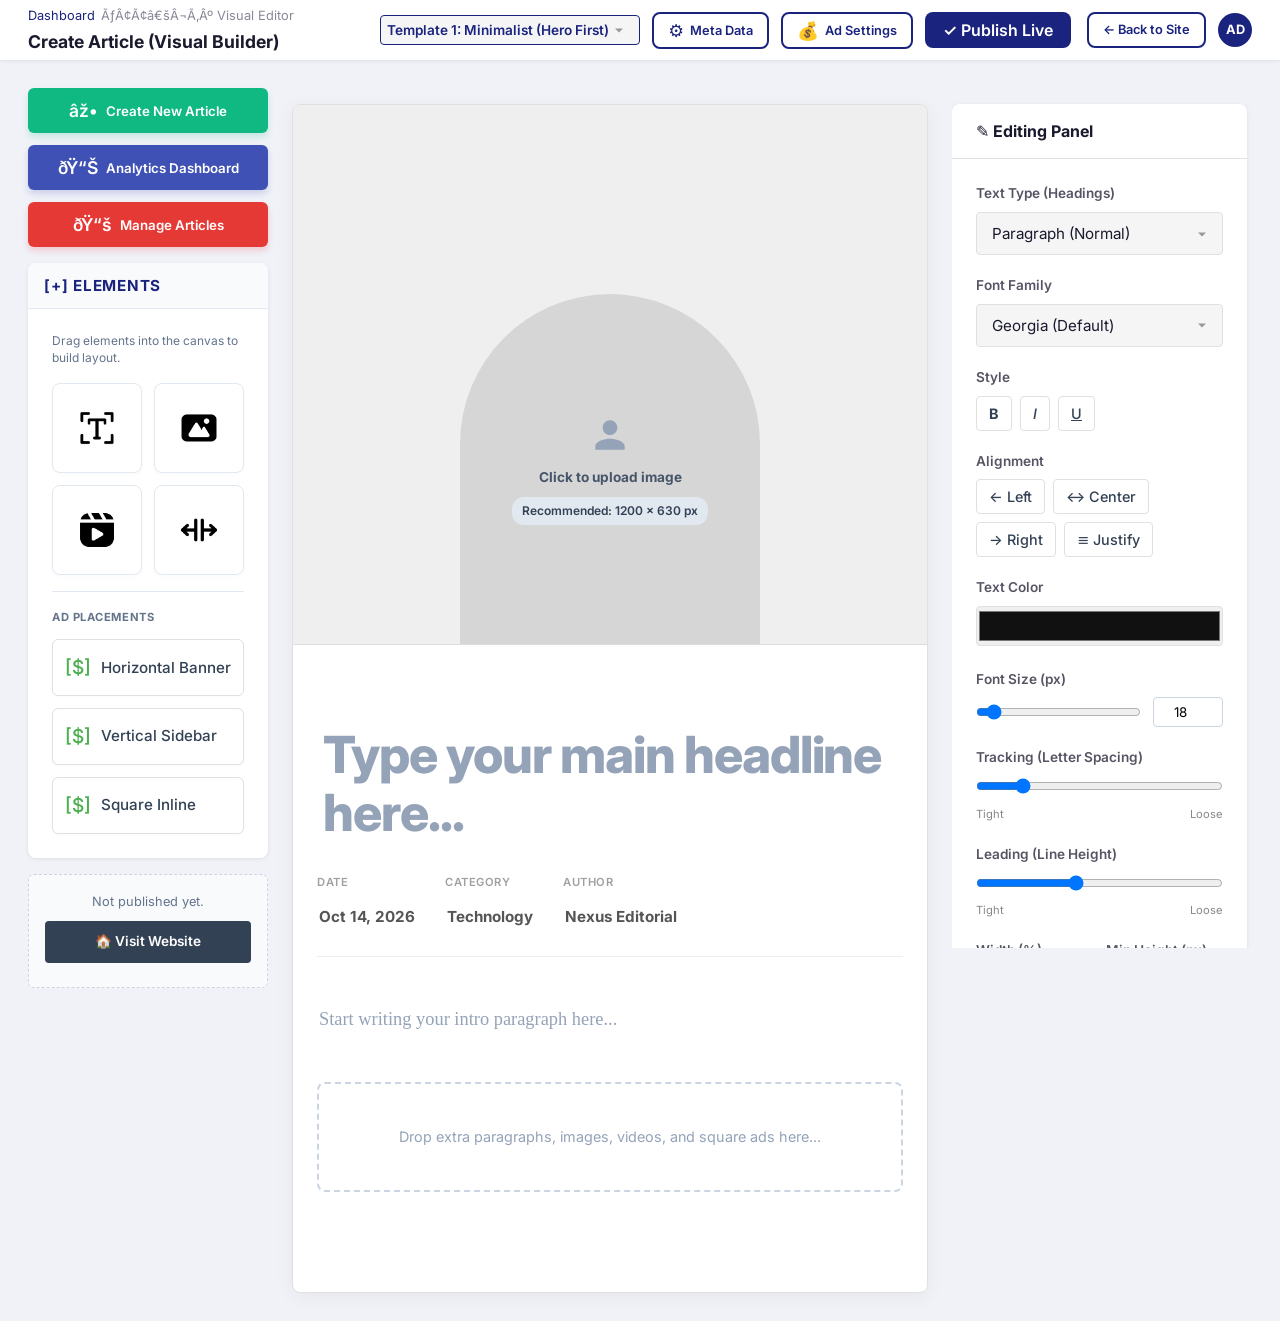
==== commit 22fb76cd: "Ad Settings" ====
--- a/admin/index.html
+++ b/admin/index.html
@@ -1,9 +1,9 @@
-<!DOCTYPE html>
+﻿<!DOCTYPE html>
 <html lang="en">
 <head>
   <meta charset="UTF-8" />
   <meta name="viewport" content="width=device-width, initial-scale=1.0" />
-  <title>Visual Editor Ã¢â‚¬â€ NexusNews Admin</title>
+  <title>Visual Editor ÃƒÂ¢Ã¢â€šÂ¬Ã¢â‚¬Â NexusNews Admin</title>
   <link rel="stylesheet" href="../css/main.css" />
   <link rel="stylesheet" href="../css/admin.css" />
   <link rel="stylesheet" href="../css/templates.css" />
@@ -11,15 +11,15 @@
   <link href="https://fonts.googleapis.com/css2?family=Inter:wght@400;500;600;700;800&family=Georgia&family=Roboto:wght@400;700&family=Open+Sans:wght@400;700&family=Poppins:wght@400;600&family=Merriweather:wght@400;700&family=Noto+Sans+Bengali:wght@400;600;700&family=Hind+Siliguri:wght@400;600;700&display=swap" rel="stylesheet" />
   
   <style>
-    /* Ã¢â€â‚¬Ã¢â€â‚¬Ã¢â€â‚¬Ã¢â€â‚¬Ã¢â€â‚¬Ã¢â€â‚¬Ã¢â€â‚¬Ã¢â€â‚¬Ã¢â€â‚¬Ã¢â€â‚¬Ã¢â€â‚¬Ã¢â€â‚¬Ã¢â€â‚¬Ã¢â€â‚¬Ã¢â€â‚¬Ã¢â€â‚¬Ã¢â€â‚¬Ã¢â€â‚¬Ã¢â€â‚¬Ã¢â€â‚¬Ã¢â€â‚¬Ã¢â€â‚¬Ã¢â€â‚¬Ã¢â€â‚¬Ã¢â€â‚¬Ã¢â€â‚¬Ã¢â€â‚¬Ã¢â€â‚¬Ã¢â€â‚¬Ã¢â€â‚¬Ã¢â€â‚¬Ã¢â€â‚¬Ã¢â€â‚¬Ã¢â€â‚¬Ã¢â€â‚¬Ã¢â€â‚¬Ã¢â€â‚¬Ã¢â€â‚¬Ã¢â€â‚¬Ã¢â€â‚¬Ã¢â€â‚¬Ã¢â€â‚¬Ã¢â€â‚¬Ã¢â€â‚¬Ã¢â€â‚¬Ã¢â€â‚¬Ã¢â€â‚¬Ã¢â€â‚¬Ã¢â€â‚¬Ã¢â€â‚¬Ã¢â€â‚¬Ã¢â€â‚¬Ã¢â€â‚¬Ã¢â€â‚¬Ã¢â€â‚¬Ã¢â€â‚¬Ã¢â€â‚¬
+    /* ÃƒÂ¢Ã¢â‚¬ÂÃ¢â€šÂ¬ÃƒÂ¢Ã¢â‚¬ÂÃ¢â€šÂ¬ÃƒÂ¢Ã¢â‚¬ÂÃ¢â€šÂ¬ÃƒÂ¢Ã¢â‚¬ÂÃ¢â€šÂ¬ÃƒÂ¢Ã¢â‚¬ÂÃ¢â€šÂ¬ÃƒÂ¢Ã¢â‚¬ÂÃ¢â€šÂ¬ÃƒÂ¢Ã¢â‚¬ÂÃ¢â€šÂ¬ÃƒÂ¢Ã¢â‚¬ÂÃ¢â€šÂ¬ÃƒÂ¢Ã¢â‚¬ÂÃ¢â€šÂ¬ÃƒÂ¢Ã¢â‚¬ÂÃ¢â€šÂ¬ÃƒÂ¢Ã¢â‚¬ÂÃ¢â€šÂ¬ÃƒÂ¢Ã¢â‚¬ÂÃ¢â€šÂ¬ÃƒÂ¢Ã¢â‚¬ÂÃ¢â€šÂ¬ÃƒÂ¢Ã¢â‚¬ÂÃ¢â€šÂ¬ÃƒÂ¢Ã¢â‚¬ÂÃ¢â€šÂ¬ÃƒÂ¢Ã¢â‚¬ÂÃ¢â€šÂ¬ÃƒÂ¢Ã¢â‚¬ÂÃ¢â€šÂ¬ÃƒÂ¢Ã¢â‚¬ÂÃ¢â€šÂ¬ÃƒÂ¢Ã¢â‚¬ÂÃ¢â€šÂ¬ÃƒÂ¢Ã¢â‚¬ÂÃ¢â€šÂ¬ÃƒÂ¢Ã¢â‚¬ÂÃ¢â€šÂ¬ÃƒÂ¢Ã¢â‚¬ÂÃ¢â€šÂ¬ÃƒÂ¢Ã¢â‚¬ÂÃ¢â€šÂ¬ÃƒÂ¢Ã¢â‚¬ÂÃ¢â€šÂ¬ÃƒÂ¢Ã¢â‚¬ÂÃ¢â€šÂ¬ÃƒÂ¢Ã¢â‚¬ÂÃ¢â€šÂ¬ÃƒÂ¢Ã¢â‚¬ÂÃ¢â€šÂ¬ÃƒÂ¢Ã¢â‚¬ÂÃ¢â€šÂ¬ÃƒÂ¢Ã¢â‚¬ÂÃ¢â€šÂ¬ÃƒÂ¢Ã¢â‚¬ÂÃ¢â€šÂ¬ÃƒÂ¢Ã¢â‚¬ÂÃ¢â€šÂ¬ÃƒÂ¢Ã¢â‚¬ÂÃ¢â€šÂ¬ÃƒÂ¢Ã¢â‚¬ÂÃ¢â€šÂ¬ÃƒÂ¢Ã¢â‚¬ÂÃ¢â€šÂ¬ÃƒÂ¢Ã¢â‚¬ÂÃ¢â€šÂ¬ÃƒÂ¢Ã¢â‚¬ÂÃ¢â€šÂ¬ÃƒÂ¢Ã¢â‚¬ÂÃ¢â€šÂ¬ÃƒÂ¢Ã¢â‚¬ÂÃ¢â€šÂ¬ÃƒÂ¢Ã¢â‚¬ÂÃ¢â€šÂ¬ÃƒÂ¢Ã¢â‚¬ÂÃ¢â€šÂ¬ÃƒÂ¢Ã¢â‚¬ÂÃ¢â€šÂ¬ÃƒÂ¢Ã¢â‚¬ÂÃ¢â€šÂ¬ÃƒÂ¢Ã¢â‚¬ÂÃ¢â€šÂ¬ÃƒÂ¢Ã¢â‚¬ÂÃ¢â€šÂ¬ÃƒÂ¢Ã¢â‚¬ÂÃ¢â€šÂ¬ÃƒÂ¢Ã¢â‚¬ÂÃ¢â€šÂ¬ÃƒÂ¢Ã¢â‚¬ÂÃ¢â€šÂ¬ÃƒÂ¢Ã¢â‚¬ÂÃ¢â€šÂ¬ÃƒÂ¢Ã¢â‚¬ÂÃ¢â€šÂ¬ÃƒÂ¢Ã¢â‚¬ÂÃ¢â€šÂ¬ÃƒÂ¢Ã¢â‚¬ÂÃ¢â€šÂ¬ÃƒÂ¢Ã¢â‚¬ÂÃ¢â€šÂ¬ÃƒÂ¢Ã¢â‚¬ÂÃ¢â€šÂ¬ÃƒÂ¢Ã¢â‚¬ÂÃ¢â€šÂ¬ÃƒÂ¢Ã¢â‚¬ÂÃ¢â€šÂ¬ÃƒÂ¢Ã¢â‚¬ÂÃ¢â€šÂ¬ÃƒÂ¢Ã¢â‚¬ÂÃ¢â€šÂ¬
        LAYOUT OVERRIDES
-       Ã¢â€â‚¬Ã¢â€â‚¬Ã¢â€â‚¬Ã¢â€â‚¬Ã¢â€â‚¬Ã¢â€â‚¬Ã¢â€â‚¬Ã¢â€â‚¬Ã¢â€â‚¬Ã¢â€â‚¬Ã¢â€â‚¬Ã¢â€â‚¬Ã¢â€â‚¬Ã¢â€â‚¬Ã¢â€â‚¬Ã¢â€â‚¬Ã¢â€â‚¬Ã¢â€â‚¬Ã¢â€â‚¬Ã¢â€â‚¬Ã¢â€â‚¬Ã¢â€â‚¬Ã¢â€â‚¬Ã¢â€â‚¬Ã¢â€â‚¬Ã¢â€â‚¬Ã¢â€â‚¬Ã¢â€â‚¬Ã¢â€â‚¬Ã¢â€â‚¬Ã¢â€â‚¬Ã¢â€â‚¬Ã¢â€â‚¬Ã¢â€â‚¬Ã¢â€â‚¬Ã¢â€â‚¬Ã¢â€â‚¬Ã¢â€â‚¬Ã¢â€â‚¬Ã¢â€â‚¬Ã¢â€â‚¬Ã¢â€â‚¬Ã¢â€â‚¬Ã¢â€â‚¬Ã¢â€â‚¬Ã¢â€â‚¬Ã¢â€â‚¬Ã¢â€â‚¬Ã¢â€â‚¬Ã¢â€â‚¬Ã¢â€â‚¬Ã¢â€â‚¬Ã¢â€â‚¬Ã¢â€â‚¬Ã¢â€â‚¬Ã¢â€â‚¬Ã¢â€â‚¬ */
+       ÃƒÂ¢Ã¢â‚¬ÂÃ¢â€šÂ¬ÃƒÂ¢Ã¢â‚¬ÂÃ¢â€šÂ¬ÃƒÂ¢Ã¢â‚¬ÂÃ¢â€šÂ¬ÃƒÂ¢Ã¢â‚¬ÂÃ¢â€šÂ¬ÃƒÂ¢Ã¢â‚¬ÂÃ¢â€šÂ¬ÃƒÂ¢Ã¢â‚¬ÂÃ¢â€šÂ¬ÃƒÂ¢Ã¢â‚¬ÂÃ¢â€šÂ¬ÃƒÂ¢Ã¢â‚¬ÂÃ¢â€šÂ¬ÃƒÂ¢Ã¢â‚¬ÂÃ¢â€šÂ¬ÃƒÂ¢Ã¢â‚¬ÂÃ¢â€šÂ¬ÃƒÂ¢Ã¢â‚¬ÂÃ¢â€šÂ¬ÃƒÂ¢Ã¢â‚¬ÂÃ¢â€šÂ¬ÃƒÂ¢Ã¢â‚¬ÂÃ¢â€šÂ¬ÃƒÂ¢Ã¢â‚¬ÂÃ¢â€šÂ¬ÃƒÂ¢Ã¢â‚¬ÂÃ¢â€šÂ¬ÃƒÂ¢Ã¢â‚¬ÂÃ¢â€šÂ¬ÃƒÂ¢Ã¢â‚¬ÂÃ¢â€šÂ¬ÃƒÂ¢Ã¢â‚¬ÂÃ¢â€šÂ¬ÃƒÂ¢Ã¢â‚¬ÂÃ¢â€šÂ¬ÃƒÂ¢Ã¢â‚¬ÂÃ¢â€šÂ¬ÃƒÂ¢Ã¢â‚¬ÂÃ¢â€šÂ¬ÃƒÂ¢Ã¢â‚¬ÂÃ¢â€šÂ¬ÃƒÂ¢Ã¢â‚¬ÂÃ¢â€šÂ¬ÃƒÂ¢Ã¢â‚¬ÂÃ¢â€šÂ¬ÃƒÂ¢Ã¢â‚¬ÂÃ¢â€šÂ¬ÃƒÂ¢Ã¢â‚¬ÂÃ¢â€šÂ¬ÃƒÂ¢Ã¢â‚¬ÂÃ¢â€šÂ¬ÃƒÂ¢Ã¢â‚¬ÂÃ¢â€šÂ¬ÃƒÂ¢Ã¢â‚¬ÂÃ¢â€šÂ¬ÃƒÂ¢Ã¢â‚¬ÂÃ¢â€šÂ¬ÃƒÂ¢Ã¢â‚¬ÂÃ¢â€šÂ¬ÃƒÂ¢Ã¢â‚¬ÂÃ¢â€šÂ¬ÃƒÂ¢Ã¢â‚¬ÂÃ¢â€šÂ¬ÃƒÂ¢Ã¢â‚¬ÂÃ¢â€šÂ¬ÃƒÂ¢Ã¢â‚¬ÂÃ¢â€šÂ¬ÃƒÂ¢Ã¢â‚¬ÂÃ¢â€šÂ¬ÃƒÂ¢Ã¢â‚¬ÂÃ¢â€šÂ¬ÃƒÂ¢Ã¢â‚¬ÂÃ¢â€šÂ¬ÃƒÂ¢Ã¢â‚¬ÂÃ¢â€šÂ¬ÃƒÂ¢Ã¢â‚¬ÂÃ¢â€šÂ¬ÃƒÂ¢Ã¢â‚¬ÂÃ¢â€šÂ¬ÃƒÂ¢Ã¢â‚¬ÂÃ¢â€šÂ¬ÃƒÂ¢Ã¢â‚¬ÂÃ¢â€šÂ¬ÃƒÂ¢Ã¢â‚¬ÂÃ¢â€šÂ¬ÃƒÂ¢Ã¢â‚¬ÂÃ¢â€šÂ¬ÃƒÂ¢Ã¢â‚¬ÂÃ¢â€šÂ¬ÃƒÂ¢Ã¢â‚¬ÂÃ¢â€šÂ¬ÃƒÂ¢Ã¢â‚¬ÂÃ¢â€šÂ¬ÃƒÂ¢Ã¢â‚¬ÂÃ¢â€šÂ¬ÃƒÂ¢Ã¢â‚¬ÂÃ¢â€šÂ¬ÃƒÂ¢Ã¢â‚¬ÂÃ¢â€šÂ¬ÃƒÂ¢Ã¢â‚¬ÂÃ¢â€šÂ¬ÃƒÂ¢Ã¢â‚¬ÂÃ¢â€šÂ¬ÃƒÂ¢Ã¢â‚¬ÂÃ¢â€šÂ¬ÃƒÂ¢Ã¢â‚¬ÂÃ¢â€šÂ¬ÃƒÂ¢Ã¢â‚¬ÂÃ¢â€šÂ¬ÃƒÂ¢Ã¢â‚¬ÂÃ¢â€šÂ¬ */
     .admin-main { margin-left: 0 !important; width: 100% !important; }
     .admin-hamburger { display: none !important; }
 
-    /* Ã¢â€â‚¬Ã¢â€â‚¬Ã¢â€â‚¬Ã¢â€â‚¬Ã¢â€â‚¬Ã¢â€â‚¬Ã¢â€â‚¬Ã¢â€â‚¬Ã¢â€â‚¬Ã¢â€â‚¬Ã¢â€â‚¬Ã¢â€â‚¬Ã¢â€â‚¬Ã¢â€â‚¬Ã¢â€â‚¬Ã¢â€â‚¬Ã¢â€â‚¬Ã¢â€â‚¬Ã¢â€â‚¬Ã¢â€â‚¬Ã¢â€â‚¬Ã¢â€â‚¬Ã¢â€â‚¬Ã¢â€â‚¬Ã¢â€â‚¬Ã¢â€â‚¬Ã¢â€â‚¬Ã¢â€â‚¬Ã¢â€â‚¬Ã¢â€â‚¬Ã¢â€â‚¬Ã¢â€â‚¬Ã¢â€â‚¬Ã¢â€â‚¬Ã¢â€â‚¬Ã¢â€â‚¬Ã¢â€â‚¬Ã¢â€â‚¬Ã¢â€â‚¬Ã¢â€â‚¬Ã¢â€â‚¬Ã¢â€â‚¬Ã¢â€â‚¬Ã¢â€â‚¬Ã¢â€â‚¬Ã¢â€â‚¬Ã¢â€â‚¬Ã¢â€â‚¬Ã¢â€â‚¬Ã¢â€â‚¬Ã¢â€â‚¬Ã¢â€â‚¬Ã¢â€â‚¬Ã¢â€â‚¬Ã¢â€â‚¬Ã¢â€â‚¬Ã¢â€â‚¬
+    /* ÃƒÂ¢Ã¢â‚¬ÂÃ¢â€šÂ¬ÃƒÂ¢Ã¢â‚¬ÂÃ¢â€šÂ¬ÃƒÂ¢Ã¢â‚¬ÂÃ¢â€šÂ¬ÃƒÂ¢Ã¢â‚¬ÂÃ¢â€šÂ¬ÃƒÂ¢Ã¢â‚¬ÂÃ¢â€šÂ¬ÃƒÂ¢Ã¢â‚¬ÂÃ¢â€šÂ¬ÃƒÂ¢Ã¢â‚¬ÂÃ¢â€šÂ¬ÃƒÂ¢Ã¢â‚¬ÂÃ¢â€šÂ¬ÃƒÂ¢Ã¢â‚¬ÂÃ¢â€šÂ¬ÃƒÂ¢Ã¢â‚¬ÂÃ¢â€šÂ¬ÃƒÂ¢Ã¢â‚¬ÂÃ¢â€šÂ¬ÃƒÂ¢Ã¢â‚¬ÂÃ¢â€šÂ¬ÃƒÂ¢Ã¢â‚¬ÂÃ¢â€šÂ¬ÃƒÂ¢Ã¢â‚¬ÂÃ¢â€šÂ¬ÃƒÂ¢Ã¢â‚¬ÂÃ¢â€šÂ¬ÃƒÂ¢Ã¢â‚¬ÂÃ¢â€šÂ¬ÃƒÂ¢Ã¢â‚¬ÂÃ¢â€šÂ¬ÃƒÂ¢Ã¢â‚¬ÂÃ¢â€šÂ¬ÃƒÂ¢Ã¢â‚¬ÂÃ¢â€šÂ¬ÃƒÂ¢Ã¢â‚¬ÂÃ¢â€šÂ¬ÃƒÂ¢Ã¢â‚¬ÂÃ¢â€šÂ¬ÃƒÂ¢Ã¢â‚¬ÂÃ¢â€šÂ¬ÃƒÂ¢Ã¢â‚¬ÂÃ¢â€šÂ¬ÃƒÂ¢Ã¢â‚¬ÂÃ¢â€šÂ¬ÃƒÂ¢Ã¢â‚¬ÂÃ¢â€šÂ¬ÃƒÂ¢Ã¢â‚¬ÂÃ¢â€šÂ¬ÃƒÂ¢Ã¢â‚¬ÂÃ¢â€šÂ¬ÃƒÂ¢Ã¢â‚¬ÂÃ¢â€šÂ¬ÃƒÂ¢Ã¢â‚¬ÂÃ¢â€šÂ¬ÃƒÂ¢Ã¢â‚¬ÂÃ¢â€šÂ¬ÃƒÂ¢Ã¢â‚¬ÂÃ¢â€šÂ¬ÃƒÂ¢Ã¢â‚¬ÂÃ¢â€šÂ¬ÃƒÂ¢Ã¢â‚¬ÂÃ¢â€šÂ¬ÃƒÂ¢Ã¢â‚¬ÂÃ¢â€šÂ¬ÃƒÂ¢Ã¢â‚¬ÂÃ¢â€šÂ¬ÃƒÂ¢Ã¢â‚¬ÂÃ¢â€šÂ¬ÃƒÂ¢Ã¢â‚¬ÂÃ¢â€šÂ¬ÃƒÂ¢Ã¢â‚¬ÂÃ¢â€šÂ¬ÃƒÂ¢Ã¢â‚¬ÂÃ¢â€šÂ¬ÃƒÂ¢Ã¢â‚¬ÂÃ¢â€šÂ¬ÃƒÂ¢Ã¢â‚¬ÂÃ¢â€šÂ¬ÃƒÂ¢Ã¢â‚¬ÂÃ¢â€šÂ¬ÃƒÂ¢Ã¢â‚¬ÂÃ¢â€šÂ¬ÃƒÂ¢Ã¢â‚¬ÂÃ¢â€šÂ¬ÃƒÂ¢Ã¢â‚¬ÂÃ¢â€šÂ¬ÃƒÂ¢Ã¢â‚¬ÂÃ¢â€šÂ¬ÃƒÂ¢Ã¢â‚¬ÂÃ¢â€šÂ¬ÃƒÂ¢Ã¢â‚¬ÂÃ¢â€šÂ¬ÃƒÂ¢Ã¢â‚¬ÂÃ¢â€šÂ¬ÃƒÂ¢Ã¢â‚¬ÂÃ¢â€šÂ¬ÃƒÂ¢Ã¢â‚¬ÂÃ¢â€šÂ¬ÃƒÂ¢Ã¢â‚¬ÂÃ¢â€šÂ¬ÃƒÂ¢Ã¢â‚¬ÂÃ¢â€šÂ¬ÃƒÂ¢Ã¢â‚¬ÂÃ¢â€šÂ¬ÃƒÂ¢Ã¢â‚¬ÂÃ¢â€šÂ¬ÃƒÂ¢Ã¢â‚¬ÂÃ¢â€šÂ¬ÃƒÂ¢Ã¢â‚¬ÂÃ¢â€šÂ¬
        BUILDER SPECIFIC STYLES
-       Ã¢â€â‚¬Ã¢â€â‚¬Ã¢â€â‚¬Ã¢â€â‚¬Ã¢â€â‚¬Ã¢â€â‚¬Ã¢â€â‚¬Ã¢â€â‚¬Ã¢â€â‚¬Ã¢â€â‚¬Ã¢â€â‚¬Ã¢â€â‚¬Ã¢â€â‚¬Ã¢â€â‚¬Ã¢â€â‚¬Ã¢â€â‚¬Ã¢â€â‚¬Ã¢â€â‚¬Ã¢â€â‚¬Ã¢â€â‚¬Ã¢â€â‚¬Ã¢â€â‚¬Ã¢â€â‚¬Ã¢â€â‚¬Ã¢â€â‚¬Ã¢â€â‚¬Ã¢â€â‚¬Ã¢â€â‚¬Ã¢â€â‚¬Ã¢â€â‚¬Ã¢â€â‚¬Ã¢â€â‚¬Ã¢â€â‚¬Ã¢â€â‚¬Ã¢â€â‚¬Ã¢â€â‚¬Ã¢â€â‚¬Ã¢â€â‚¬Ã¢â€â‚¬Ã¢â€â‚¬Ã¢â€â‚¬Ã¢â€â‚¬Ã¢â€â‚¬Ã¢â€â‚¬Ã¢â€â‚¬Ã¢â€â‚¬Ã¢â€â‚¬Ã¢â€â‚¬Ã¢â€â‚¬Ã¢â€â‚¬Ã¢â€â‚¬Ã¢â€â‚¬Ã¢â€â‚¬Ã¢â€â‚¬Ã¢â€â‚¬Ã¢â€â‚¬Ã¢â€â‚¬ */
+       ÃƒÂ¢Ã¢â‚¬ÂÃ¢â€šÂ¬ÃƒÂ¢Ã¢â‚¬ÂÃ¢â€šÂ¬ÃƒÂ¢Ã¢â‚¬ÂÃ¢â€šÂ¬ÃƒÂ¢Ã¢â‚¬ÂÃ¢â€šÂ¬ÃƒÂ¢Ã¢â‚¬ÂÃ¢â€šÂ¬ÃƒÂ¢Ã¢â‚¬ÂÃ¢â€šÂ¬ÃƒÂ¢Ã¢â‚¬ÂÃ¢â€šÂ¬ÃƒÂ¢Ã¢â‚¬ÂÃ¢â€šÂ¬ÃƒÂ¢Ã¢â‚¬ÂÃ¢â€šÂ¬ÃƒÂ¢Ã¢â‚¬ÂÃ¢â€šÂ¬ÃƒÂ¢Ã¢â‚¬ÂÃ¢â€šÂ¬ÃƒÂ¢Ã¢â‚¬ÂÃ¢â€šÂ¬ÃƒÂ¢Ã¢â‚¬ÂÃ¢â€šÂ¬ÃƒÂ¢Ã¢â‚¬ÂÃ¢â€šÂ¬ÃƒÂ¢Ã¢â‚¬ÂÃ¢â€šÂ¬ÃƒÂ¢Ã¢â‚¬ÂÃ¢â€šÂ¬ÃƒÂ¢Ã¢â‚¬ÂÃ¢â€šÂ¬ÃƒÂ¢Ã¢â‚¬ÂÃ¢â€šÂ¬ÃƒÂ¢Ã¢â‚¬ÂÃ¢â€šÂ¬ÃƒÂ¢Ã¢â‚¬ÂÃ¢â€šÂ¬ÃƒÂ¢Ã¢â‚¬ÂÃ¢â€šÂ¬ÃƒÂ¢Ã¢â‚¬ÂÃ¢â€šÂ¬ÃƒÂ¢Ã¢â‚¬ÂÃ¢â€šÂ¬ÃƒÂ¢Ã¢â‚¬ÂÃ¢â€šÂ¬ÃƒÂ¢Ã¢â‚¬ÂÃ¢â€šÂ¬ÃƒÂ¢Ã¢â‚¬ÂÃ¢â€šÂ¬ÃƒÂ¢Ã¢â‚¬ÂÃ¢â€šÂ¬ÃƒÂ¢Ã¢â‚¬ÂÃ¢â€šÂ¬ÃƒÂ¢Ã¢â‚¬ÂÃ¢â€šÂ¬ÃƒÂ¢Ã¢â‚¬ÂÃ¢â€šÂ¬ÃƒÂ¢Ã¢â‚¬ÂÃ¢â€šÂ¬ÃƒÂ¢Ã¢â‚¬ÂÃ¢â€šÂ¬ÃƒÂ¢Ã¢â‚¬ÂÃ¢â€šÂ¬ÃƒÂ¢Ã¢â‚¬ÂÃ¢â€šÂ¬ÃƒÂ¢Ã¢â‚¬ÂÃ¢â€šÂ¬ÃƒÂ¢Ã¢â‚¬ÂÃ¢â€šÂ¬ÃƒÂ¢Ã¢â‚¬ÂÃ¢â€šÂ¬ÃƒÂ¢Ã¢â‚¬ÂÃ¢â€šÂ¬ÃƒÂ¢Ã¢â‚¬ÂÃ¢â€šÂ¬ÃƒÂ¢Ã¢â‚¬ÂÃ¢â€šÂ¬ÃƒÂ¢Ã¢â‚¬ÂÃ¢â€šÂ¬ÃƒÂ¢Ã¢â‚¬ÂÃ¢â€šÂ¬ÃƒÂ¢Ã¢â‚¬ÂÃ¢â€šÂ¬ÃƒÂ¢Ã¢â‚¬ÂÃ¢â€šÂ¬ÃƒÂ¢Ã¢â‚¬ÂÃ¢â€šÂ¬ÃƒÂ¢Ã¢â‚¬ÂÃ¢â€šÂ¬ÃƒÂ¢Ã¢â‚¬ÂÃ¢â€šÂ¬ÃƒÂ¢Ã¢â‚¬ÂÃ¢â€šÂ¬ÃƒÂ¢Ã¢â‚¬ÂÃ¢â€šÂ¬ÃƒÂ¢Ã¢â‚¬ÂÃ¢â€šÂ¬ÃƒÂ¢Ã¢â‚¬ÂÃ¢â€šÂ¬ÃƒÂ¢Ã¢â‚¬ÂÃ¢â€šÂ¬ÃƒÂ¢Ã¢â‚¬ÂÃ¢â€šÂ¬ÃƒÂ¢Ã¢â‚¬ÂÃ¢â€šÂ¬ÃƒÂ¢Ã¢â‚¬ÂÃ¢â€šÂ¬ÃƒÂ¢Ã¢â‚¬ÂÃ¢â€šÂ¬ÃƒÂ¢Ã¢â‚¬ÂÃ¢â€šÂ¬ */
     .builder-container { display: flex; gap: 24px; align-items: flex-start; }
     
     .tool-item {
@@ -97,7 +97,7 @@
   <header class="admin-topbar">
     <div class="flex gap-12">
       <div>
-        <div class="breadcrumb-admin"><a href="#">Dashboard</a> Ã¢â‚¬Âº Visual Editor</div>
+        <div class="breadcrumb-admin"><a href="#">Dashboard</a> ÃƒÂ¢Ã¢â€šÂ¬Ã‚Âº Visual Editor</div>
         <h2>Create Article (Visual Builder)</h2>
       </div>
     </div>
@@ -136,13 +136,13 @@
       <!-- COLUMN 1: TOOLKIT -->
       <div style="width: 240px; flex-shrink: 0; position: sticky; top: 20px;">
         <button id="btn-new-article" style="width: 100%; margin-bottom: 12px; padding: 12px; background: #10b981; color: white; border: none; border-radius: 6px; font-weight: 600; cursor: pointer; display: flex; align-items: center; justify-content: center; gap: 8px; font-family: 'Inter', sans-serif; box-shadow: 0 4px 6px rgba(16, 185, 129, 0.2); transition: 0.2s;">
-            <span style="font-size: 1.1rem;">➕</span> Create New Article
+            <span style="font-size: 1.1rem;">âž•</span> Create New Article
         </button>
         <button id="btn-analytics-dashboard" style="width: 100%; margin-bottom: 12px; padding: 12px; background: #3f51b5; color: white; border: none; border-radius: 6px; font-weight: 600; cursor: pointer; display: flex; align-items: center; justify-content: center; gap: 8px; font-family: 'Inter', sans-serif; box-shadow: 0 4px 6px rgba(63, 81, 181, 0.2); transition: 0.2s;">
-            <span style="font-size: 1.1rem;">📊</span> Analytics Dashboard
+            <span style="font-size: 1.1rem;">ðŸ“Š</span> Analytics Dashboard
         </button>
         <button id="btn-manage-articles" style="width: 100%; margin-bottom: 16px; padding: 12px; background: #E53935; color: white; border: none; border-radius: 6px; font-weight: 600; cursor: pointer; display: flex; align-items: center; justify-content: center; gap: 8px; font-family: 'Inter', sans-serif; box-shadow: 0 4px 6px rgba(229, 57, 53, 0.2); transition: 0.2s;">
-            <span style="font-size: 1.1rem;">📚</span> Manage Articles
+            <span style="font-size: 1.1rem;">ðŸ“š</span> Manage Articles
         </button>
         
         <div class="form-panel">
@@ -190,7 +190,7 @@
            
            <a id="view-live-btn" href="#" target="_blank" style="display: none; padding: 10px 12px; background: #16a34a; color: white; text-decoration: none; border-radius: 4px; font-size: 0.85rem; font-weight: 600; margin-bottom: 8px; transition: background 0.2s;">&#128196; View Article &rarr;</a>
 
-           <button id="copy-short-btn" style="display: none; width: 100%; padding: 10px 12px; background: #4f46e5; color: white; border: none; border-radius: 4px; font-size: 0.85rem; font-weight: 600; cursor: pointer; transition: background 0.2s;">🔗 Copy Short Link</button>
+           <button id="copy-short-btn" style="display: none; width: 100%; padding: 10px 12px; background: #4f46e5; color: white; border: none; border-radius: 4px; font-size: 0.85rem; font-weight: 600; cursor: pointer; transition: background 0.2s;">ðŸ”— Copy Short Link</button>
         </div>
       </div>
 
@@ -457,7 +457,7 @@
 <div id="manage-articles-modal" class="manage-modal-overlay">
   <div class="manage-modal-content">
     <div class="manage-modal-header">
-      <h2><span>📚</span> Manage Published Articles</h2>
+      <h2><span>ðŸ“š</span> Manage Published Articles</h2>
       <button class="manage-modal-close" id="manage-modal-close" title="Close">&times;</button>
     </div>
     <div class="manage-modal-body" id="manage-modal-body">
@@ -531,16 +531,36 @@
       <h2 style="font-size: 1.25rem; font-weight: 700; color: #0f172a; margin: 0; display:flex; align-items:center; gap:8px;"><span>&#128176;</span> Ad Settings</h2>
       <button class="manage-modal-close" id="ad-settings-modal-close" title="Close" style="font-size: 2rem;">&times;</button>
     </div>
-    <div style="padding: 24px; background: #fff; border-radius: 0 0 12px 12px;">
-      <div class="field-group" style="margin-bottom: 20px;">
-          <label class="field-label" style="font-size: 0.9rem; margin-bottom: 8px;">Article Banner Ad Code (300x250)</label>
-          <textarea id="global-ad-banner" class="field-input" rows="5" placeholder="<script>...</script>" style="font-family: monospace; font-size: 0.85rem; line-height: 1.4;"></textarea>
+    <div style="padding: 24px; background: #fff; border-radius: 0 0 12px 12px; max-height: 65vh; overflow-y: auto;">
+      <div class="field-group" style="margin-bottom: 16px;">
+          <label class="field-label" style="font-size: 0.85rem; color:#E53935;">Social Bar Script</label>
+          <textarea id="ad-social" class="field-input" rows="2" placeholder="<script>...</script>"></textarea>
+      </div>
+      <div class="field-group" style="margin-bottom: 16px;">
+          <label class="field-label" style="font-size: 0.85rem; color:#E53935;">Popunder Script</label>
+          <textarea id="ad-popunder" class="field-input" rows="2" placeholder="<script>...</script>"></textarea>
+      </div>
+      <div class="field-group" style="margin-bottom: 16px;">
+          <label class="field-label" style="font-size: 0.85rem; color:#1565C0;">Banner 728x90 (Top/Bottom)</label>
+          <textarea id="ad-728" class="field-input" rows="3" placeholder="<script>...</script>"></textarea>
+      </div>
+      <div class="field-group" style="margin-bottom: 16px;">
+          <label class="field-label" style="font-size: 0.85rem; color:#1565C0;">Banner 160x600 (Sidebar)</label>
+          <textarea id="ad-160" class="field-input" rows="3" placeholder="<script>...</script>"></textarea>
+      </div>
+      <div class="field-group" style="margin-bottom: 16px;">
+          <label class="field-label" style="font-size: 0.85rem; color:#1565C0;">Banner 300x250 (Inline Square)</label>
+          <textarea id="ad-300" class="field-input" rows="3" placeholder="<script>...</script>"></textarea>
+      </div>
+      <div class="field-group" style="margin-bottom: 16px;">
+          <label class="field-label" style="font-size: 0.85rem; color:#2E7D32;">Native Banner</label>
+          <textarea id="ad-native" class="field-input" rows="2" placeholder="<script>...</script>"></textarea>
       </div>
       <div class="field-group" style="margin-bottom: 24px;">
-          <label class="field-label" style="font-size: 0.9rem; margin-bottom: 8px;">Social Bar / Popunder Script</label>
-          <textarea id="global-ad-script" class="field-input" rows="5" placeholder="<script>...</script>" style="font-family: monospace; font-size: 0.85rem; line-height: 1.4;"></textarea>
-      </div>
-      <button class="btn btn-publish" id="btn-save-ads" style="width:100%; padding: 12px; font-size: 1rem;">&#128190; Save Settings</button>
+          <label class="field-label" style="font-size: 0.85rem; color:#2E7D32;">Smartlink URL</label>
+          <input type="text" id="ad-smartlink" class="field-input" placeholder="https://..." />
+      </div>
+      <button class="btn btn-publish" id="btn-save-ads" style="width:100%; padding: 12px; font-size: 1rem;">💾 Save Ad Settings</button>
     </div>
   </div>
 </div>
@@ -581,7 +601,83 @@
 <script src="https://www.gstatic.com/firebasejs/10.8.0/firebase-firestore-compat.js"></script>
 <script src="../js/admin.js"></script>
 <script src="../js/cms-db.js"></script>
-<script src="../js/cms-admin.js?v=30"></script>
+<script src="../js/cms-admin.js?v=34"></script>
+<!-- BULLETPROOF EDITING PANEL FIX -->
+<script>
+document.addEventListener('DOMContentLoaded', () => {
+    let targetElement = null;
+
+    // 1. Memorize the exact text element the user clicked on
+    document.addEventListener('click', (e) => {
+        const editable = e.target.closest('.edit-text, h1, h2, h3, p, span');
+        if (editable && editable.closest('.visual-canvas')) {
+            targetElement = editable;
+        }
+    });
+
+    document.addEventListener('keyup', (e) => {
+        const editable = e.target.closest('.edit-text, h1, h2, h3, p, span');
+        if (editable && editable.closest('.visual-canvas')) {
+            targetElement = editable;
+        }
+    });
+
+    // 2. Color Picker
+    const colorPicker = document.getElementById('fmt-color');
+    if (colorPicker) {
+        colorPicker.addEventListener('input', (e) => {
+            if (targetElement) targetElement.style.color = e.target.value;
+        });
+    }
+
+    // 3. Font Size (Slider + Input Box)
+    const sizeSlider = document.getElementById('fmt-size-slider');
+    const sizeInput = document.getElementById('fmt-size-input');
+    if (sizeSlider && sizeInput) {
+        const updateSize = (val) => {
+            if (targetElement) targetElement.style.fontSize = val + 'px';
+        };
+        sizeSlider.addEventListener('input', (e) => { sizeInput.value = e.target.value; updateSize(e.target.value); });
+        sizeInput.addEventListener('input', (e) => { sizeSlider.value = e.target.value; updateSize(e.target.value); });
+    }
+
+    // 4. Style Buttons (Bold, Italic, Alignment)
+    document.querySelectorAll('.fmt-btn').forEach(btn => {
+        const newBtn = btn.cloneNode(true);
+        btn.parentNode.replaceChild(newBtn, btn);
+        
+        newBtn.addEventListener('mousedown', e => e.preventDefault());
+        newBtn.addEventListener('click', e => {
+            e.preventDefault();
+            if (!targetElement) return;
+            
+            const cmd = newBtn.dataset.cmd;
+            if (cmd === 'bold') {
+                const fw = window.getComputedStyle(targetElement).fontWeight;
+                targetElement.style.fontWeight = (parseInt(fw) >= 700 || fw === 'bold') ? 'normal' : 'bold';
+            } else if (cmd === 'italic') {
+                targetElement.style.fontStyle = (window.getComputedStyle(targetElement).fontStyle === 'italic') ? 'normal' : 'italic';
+            } else if (cmd === 'underline') {
+                targetElement.style.textDecoration = targetElement.style.textDecoration.includes('underline') ? 'none' : 'underline';
+            } else if (['justifyLeft', 'justifyCenter', 'justifyRight', 'justifyFull'].includes(cmd)) {
+                targetElement.style.textAlign = cmd.replace('justify', '').toLowerCase();
+                if(cmd === 'justifyFull') targetElement.style.textAlign = 'justify';
+            }
+        });
+    });
+
+    // 5. Font Family, Tracking, Leading
+    document.getElementById('fmt-font')?.addEventListener('change', e => {
+        if (targetElement) targetElement.style.fontFamily = e.target.value;
+    });
+    document.getElementById('fmt-tracking')?.addEventListener('input', e => {
+        if (targetElement) targetElement.style.letterSpacing = e.target.value + 'px';
+    });
+    document.getElementById('fmt-leading')?.addEventListener('input', e => {
+        if (targetElement) targetElement.style.lineHeight = e.target.value;
+    });
+});
+</script>
 </body>
 </html>
 
@@ -600,3 +696,8 @@
 
 
 
+
+
+
+
+
--- a/css/templates.css
+++ b/css/templates.css
@@ -1,13 +1,14 @@
-
-    /* â”€â”€â”€â”€â”€â”€â”€â”€â”€â”€â”€â”€â”€â”€â”€â”€â”€â”€â”€â”€â”€â”€â”€â”€â”€â”€â”€â”€â”€â”€â”€â”€â”€â”€â”€â”€â”€â”€â”€â”€â”€â”€â”€â”€â”€â”€â”€â”€â”€â”€â”€â”€â”€â”€â”€â”€â”€
+﻿@import url('https://fonts.googleapis.com/css2?family=Playfair+Display:ital,wght@0,400;0,700;1,400&display=swap');
+
+    /* Ã¢â€â‚¬Ã¢â€â‚¬Ã¢â€â‚¬Ã¢â€â‚¬Ã¢â€â‚¬Ã¢â€â‚¬Ã¢â€â‚¬Ã¢â€â‚¬Ã¢â€â‚¬Ã¢â€â‚¬Ã¢â€â‚¬Ã¢â€â‚¬Ã¢â€â‚¬Ã¢â€â‚¬Ã¢â€â‚¬Ã¢â€â‚¬Ã¢â€â‚¬Ã¢â€â‚¬Ã¢â€â‚¬Ã¢â€â‚¬Ã¢â€â‚¬Ã¢â€â‚¬Ã¢â€â‚¬Ã¢â€â‚¬Ã¢â€â‚¬Ã¢â€â‚¬Ã¢â€â‚¬Ã¢â€â‚¬Ã¢â€â‚¬Ã¢â€â‚¬Ã¢â€â‚¬Ã¢â€â‚¬Ã¢â€â‚¬Ã¢â€â‚¬Ã¢â€â‚¬Ã¢â€â‚¬Ã¢â€â‚¬Ã¢â€â‚¬Ã¢â€â‚¬Ã¢â€â‚¬Ã¢â€â‚¬Ã¢â€â‚¬Ã¢â€â‚¬Ã¢â€â‚¬Ã¢â€â‚¬Ã¢â€â‚¬Ã¢â€â‚¬Ã¢â€â‚¬Ã¢â€â‚¬Ã¢â€â‚¬Ã¢â€â‚¬Ã¢â€â‚¬Ã¢â€â‚¬Ã¢â€â‚¬Ã¢â€â‚¬Ã¢â€â‚¬Ã¢â€â‚¬
        LAYOUT OVERRIDES
-       â”€â”€â”€â”€â”€â”€â”€â”€â”€â”€â”€â”€â”€â”€â”€â”€â”€â”€â”€â”€â”€â”€â”€â”€â”€â”€â”€â”€â”€â”€â”€â”€â”€â”€â”€â”€â”€â”€â”€â”€â”€â”€â”€â”€â”€â”€â”€â”€â”€â”€â”€â”€â”€â”€â”€â”€â”€ */
+       Ã¢â€â‚¬Ã¢â€â‚¬Ã¢â€â‚¬Ã¢â€â‚¬Ã¢â€â‚¬Ã¢â€â‚¬Ã¢â€â‚¬Ã¢â€â‚¬Ã¢â€â‚¬Ã¢â€â‚¬Ã¢â€â‚¬Ã¢â€â‚¬Ã¢â€â‚¬Ã¢â€â‚¬Ã¢â€â‚¬Ã¢â€â‚¬Ã¢â€â‚¬Ã¢â€â‚¬Ã¢â€â‚¬Ã¢â€â‚¬Ã¢â€â‚¬Ã¢â€â‚¬Ã¢â€â‚¬Ã¢â€â‚¬Ã¢â€â‚¬Ã¢â€â‚¬Ã¢â€â‚¬Ã¢â€â‚¬Ã¢â€â‚¬Ã¢â€â‚¬Ã¢â€â‚¬Ã¢â€â‚¬Ã¢â€â‚¬Ã¢â€â‚¬Ã¢â€â‚¬Ã¢â€â‚¬Ã¢â€â‚¬Ã¢â€â‚¬Ã¢â€â‚¬Ã¢â€â‚¬Ã¢â€â‚¬Ã¢â€â‚¬Ã¢â€â‚¬Ã¢â€â‚¬Ã¢â€â‚¬Ã¢â€â‚¬Ã¢â€â‚¬Ã¢â€â‚¬Ã¢â€â‚¬Ã¢â€â‚¬Ã¢â€â‚¬Ã¢â€â‚¬Ã¢â€â‚¬Ã¢â€â‚¬Ã¢â€â‚¬Ã¢â€â‚¬Ã¢â€â‚¬ */
     .admin-main { margin-left: 0 !important; width: 100% !important; }
     .admin-hamburger { display: none !important; }
 
-    /* â”€â”€â”€â”€â”€â”€â”€â”€â”€â”€â”€â”€â”€â”€â”€â”€â”€â”€â”€â”€â”€â”€â”€â”€â”€â”€â”€â”€â”€â”€â”€â”€â”€â”€â”€â”€â”€â”€â”€â”€â”€â”€â”€â”€â”€â”€â”€â”€â”€â”€â”€â”€â”€â”€â”€â”€â”€
+    /* Ã¢â€â‚¬Ã¢â€â‚¬Ã¢â€â‚¬Ã¢â€â‚¬Ã¢â€â‚¬Ã¢â€â‚¬Ã¢â€â‚¬Ã¢â€â‚¬Ã¢â€â‚¬Ã¢â€â‚¬Ã¢â€â‚¬Ã¢â€â‚¬Ã¢â€â‚¬Ã¢â€â‚¬Ã¢â€â‚¬Ã¢â€â‚¬Ã¢â€â‚¬Ã¢â€â‚¬Ã¢â€â‚¬Ã¢â€â‚¬Ã¢â€â‚¬Ã¢â€â‚¬Ã¢â€â‚¬Ã¢â€â‚¬Ã¢â€â‚¬Ã¢â€â‚¬Ã¢â€â‚¬Ã¢â€â‚¬Ã¢â€â‚¬Ã¢â€â‚¬Ã¢â€â‚¬Ã¢â€â‚¬Ã¢â€â‚¬Ã¢â€â‚¬Ã¢â€â‚¬Ã¢â€â‚¬Ã¢â€â‚¬Ã¢â€â‚¬Ã¢â€â‚¬Ã¢â€â‚¬Ã¢â€â‚¬Ã¢â€â‚¬Ã¢â€â‚¬Ã¢â€â‚¬Ã¢â€â‚¬Ã¢â€â‚¬Ã¢â€â‚¬Ã¢â€â‚¬Ã¢â€â‚¬Ã¢â€â‚¬Ã¢â€â‚¬Ã¢â€â‚¬Ã¢â€â‚¬Ã¢â€â‚¬Ã¢â€â‚¬Ã¢â€â‚¬Ã¢â€â‚¬
        BUILDER SPECIFIC STYLES
-       â”€â”€â”€â”€â”€â”€â”€â”€â”€â”€â”€â”€â”€â”€â”€â”€â”€â”€â”€â”€â”€â”€â”€â”€â”€â”€â”€â”€â”€â”€â”€â”€â”€â”€â”€â”€â”€â”€â”€â”€â”€â”€â”€â”€â”€â”€â”€â”€â”€â”€â”€â”€â”€â”€â”€â”€â”€ */
+       Ã¢â€â‚¬Ã¢â€â‚¬Ã¢â€â‚¬Ã¢â€â‚¬Ã¢â€â‚¬Ã¢â€â‚¬Ã¢â€â‚¬Ã¢â€â‚¬Ã¢â€â‚¬Ã¢â€â‚¬Ã¢â€â‚¬Ã¢â€â‚¬Ã¢â€â‚¬Ã¢â€â‚¬Ã¢â€â‚¬Ã¢â€â‚¬Ã¢â€â‚¬Ã¢â€â‚¬Ã¢â€â‚¬Ã¢â€â‚¬Ã¢â€â‚¬Ã¢â€â‚¬Ã¢â€â‚¬Ã¢â€â‚¬Ã¢â€â‚¬Ã¢â€â‚¬Ã¢â€â‚¬Ã¢â€â‚¬Ã¢â€â‚¬Ã¢â€â‚¬Ã¢â€â‚¬Ã¢â€â‚¬Ã¢â€â‚¬Ã¢â€â‚¬Ã¢â€â‚¬Ã¢â€â‚¬Ã¢â€â‚¬Ã¢â€â‚¬Ã¢â€â‚¬Ã¢â€â‚¬Ã¢â€â‚¬Ã¢â€â‚¬Ã¢â€â‚¬Ã¢â€â‚¬Ã¢â€â‚¬Ã¢â€â‚¬Ã¢â€â‚¬Ã¢â€â‚¬Ã¢â€â‚¬Ã¢â€â‚¬Ã¢â€â‚¬Ã¢â€â‚¬Ã¢â€â‚¬Ã¢â€â‚¬Ã¢â€â‚¬Ã¢â€â‚¬Ã¢â€â‚¬ */
     .builder-container { display: flex; gap: 24px; align-items: flex-start; }
     
     .tool-item {
@@ -86,155 +87,868 @@
 
     /* 
        ==========================================
-       TEMPLATE 2: Standard Article (Title First)
+       TEMPLATE 2: Standard Article (Title First) - ECOMANIAC
        ==========================================
     */
-    .visual-canvas.template-2 .article-layout-wrapper { padding-top: 0px; }
-    .visual-canvas.template-2 #default-title { text-align: center; }
-    .visual-canvas.template-2 .meta-data { justify-content: center; border-bottom: none; margin-bottom: 30px; padding-bottom: 0; }
-    .visual-canvas.template-2 .hero-media { 
-        width: 100%; min-height: 380px; height: auto; aspect-ratio: 16/9; 
-        margin-bottom: 40px; border: none; border-radius: 8px; 
-        box-shadow: 0 4px 20px rgba(0,0,0,0.05); align-items: center;
-    }
-    .visual-canvas.template-2 .hero-subject-placeholder { 
-        width: 100%; height: 100%; border-radius: 8px; background-color: transparent;
-    }
-    .visual-canvas.template-2 .hero-subject-placeholder svg { width: 64px; height: 64px; }
+    .visual-canvas.template-2 {
+        display: grid;
+        grid-template-columns: [full-start] 1fr [content-start] minmax(0, 800px) [content-end] 1fr [full-end];
+        row-gap: 20px;
+        padding: 40px 24px;
+        background: #fafafa;
+    }
+    .visual-canvas.template-2:has(.article-sidebar.active) {
+        grid-template-columns: [full-start] 1fr [content-start] minmax(0, 750px) [sidebar-start] 300px [content-end] 1fr [full-end];
+        column-gap: 40px;
+    }
+
+    .visual-canvas.template-2 .article-layout-wrapper,
+    .visual-canvas.template-2 .article-container,
+    .visual-canvas.template-2 .meta-data {
+        display: contents;
+    }
+
+    /* Default placement for all direct children and flattened children */
+    .visual-canvas.template-2 > *,
+    .visual-canvas.template-2 .article-container > *,
+    .visual-canvas.template-2 .meta-data > span {
+        grid-column: content;
+    }
+
+    /* Ordering */
+    .visual-canvas.template-2 #ad-top { order: 1; }
+
+    .visual-canvas.template-2 .meta-data > span:nth-child(2) { 
+        /* Category */
+        order: 2;
+        border-top: 2px solid #222;
+        border-bottom: 1px solid #ccc;
+        padding: 10px 0;
+        margin: 20px 0 40px 0;
+        text-align: center;
+        text-transform: uppercase;
+        font-weight: 700;
+        letter-spacing: 3px;
+        font-size: 0.85rem;
+        color: #111;
+    }
+    .visual-canvas.template-2 .meta-data > span:nth-child(2) small { display: none; }
+
+    .visual-canvas.template-2 #default-title { 
+        order: 3;
+        font-family: 'Playfair Display', Georgia, serif;
+        font-size: clamp(3rem, 6vw, 4.5rem);
+        text-transform: uppercase;
+        text-align: center;
+        font-weight: 400;
+        line-height: 1.1;
+        margin: 0 0 20px 0;
+        color: #111;
+    }
+
+    .visual-canvas.template-2 .meta-data > span:nth-child(1) { 
+        /* Date */
+        order: 4;
+        text-align: center;
+        text-transform: uppercase;
+        letter-spacing: 4px;
+        font-size: 0.75rem;
+        color: #555;
+        margin-bottom: 50px;
+    }
+    .visual-canvas.template-2 .meta-data > span:nth-child(1) small { display: none; }
+
+    .visual-canvas.template-2 .meta-data > span:nth-child(3) { 
+        /* Author - Hidden for this minimal template */
+        display: none;
+    }
+
+    .visual-canvas.template-2 #default-hero { 
+        order: 5;
+        grid-column: content;
+        width: 100%;
+        margin-bottom: 40px;
+        border-radius: 0;
+        box-shadow: none;
+    }
+
+    .visual-canvas.template-2 #default-hero-caption { 
+        order: 6; 
+        text-align: center;
+        margin-top: -20px;
+        margin-bottom: 40px;
+        font-style: italic;
+        color: #666;
+    }
+
+    .visual-canvas.template-2 #default-content { 
+        order: 7;
+        font-family: 'Playfair Display', Georgia, serif;
+        font-size: 1.5rem;
+        line-height: 1.6;
+        text-align: center;
+        margin-bottom: 50px;
+        color: #222;
+    }
+
+    .visual-canvas.template-2 #dropzone { 
+        order: 8; 
+        grid-column: content;
+    }
+
+    .visual-canvas.template-2 .article-sidebar { 
+        order: 8; 
+        grid-column: sidebar; 
+    }
+
+    /* First paragraph Drop Cap */
+    .visual-canvas.template-2 #dropzone .canvas-block:first-child .edit-p::first-letter, 
+    .visual-canvas.template-2 #dropzone .canvas-block:first-child div[data-type="text"]::first-letter {
+        font-size: 4.5rem;
+        font-weight: 700;
+        float: left;
+        line-height: 0.8;
+        margin-right: 8px;
+        margin-top: 8px;
+        color: #111;
+        font-family: 'Playfair Display', Georgia, serif;
+    }
+
+    /* Responsive */
+    @media(max-width: 768px) {
+        .visual-canvas.template-2 {
+            grid-template-columns: 1fr !important;
+            padding: 20px;
+        }
+        .visual-canvas.template-2 > *,
+        .visual-canvas.template-2 .article-container > *,
+        .visual-canvas.template-2 .meta-data > span {
+            grid-column: 1 / -1 !important;
+        }
+    }
+
 
     /* 
        ==========================================
-       TEMPLATE 3: Editorial (Meta First, Wide Image)
+       TEMPLATE 3: Editorial (Text First, Full Bleed Image)
        ==========================================
     */
-    .visual-canvas.template-3 .article-layout-wrapper { padding-top: 50px; }
-    .visual-canvas.template-3 .meta-data { 
-        justify-content: space-between; border-bottom: 1px solid #eaeaea; 
-        padding-bottom: 20px; margin-bottom: 40px;
-    }
-    .visual-canvas.template-3 #default-title { 
-        text-align: left; font-size: clamp(2.6rem, 6vw, 4.2rem); font-weight: 500; 
-        letter-spacing: -0.02em; margin-bottom: 24px; color: #111;
-    }
-    .visual-canvas.template-3 #default-content { 
-        font-size: 1.25rem; color: #444; line-height: 1.7; margin-bottom: 40px;
-    }
-    .visual-canvas.template-3 .hero-media { 
-        width: 100%; min-height: 480px; height: auto; aspect-ratio: 16/9; 
-        margin-bottom: 50px; border: none; border-radius: 0; box-shadow: none; align-items: center;
-    }
-    .visual-canvas.template-3 .hero-subject-placeholder { 
-        width: 100%; height: 100%; border-radius: 0; background-color: #E2E8F0;
+    .visual-canvas.template-3 {
+        display: grid;
+        grid-template-columns: [full-start] 1fr [content-start] minmax(0, 700px) [content-end] 1fr [full-end];
+        row-gap: 15px;
+        padding: 60px 0; /* no horizontal padding on wrapper to allow full bleed */
+        background: #ffffff;
+    }
+    
+    .visual-canvas.template-3 #ad-top { order: 0; grid-column: full; }
+    .visual-canvas.template-3 .article-layout-wrapper,
+    .visual-canvas.template-3 .article-container,
+    .visual-canvas.template-3 .meta-data {
+        display: contents;
+    }
+    
+    .visual-canvas.template-3 > *,
+    .visual-canvas.template-3 .article-container > *,
+    .visual-canvas.template-3 .meta-data > span {
+        grid-column: content;
+        padding: 0 24px; /* inner padding for text */
+    }
+    
+    /* 1. Category Pill */
+    .visual-canvas.template-3 .meta-data > span:nth-child(2) {
+        order: 1;
+        background-color: #ff3366;
+        color: #fff;
+        padding: 4px 12px;
+        border-radius: 20px;
+        font-size: 0.75rem;
+        font-weight: 700;
+        text-transform: uppercase;
+        letter-spacing: 1px;
+        display: inline-block;
+        justify-self: start;
+        margin-bottom: 10px;
+        border: none;
+        width: auto;
+    }
+    .visual-canvas.template-3 .meta-data > span:nth-child(2) small { display: none; }
+    
+    /* 2. Title */
+    .visual-canvas.template-3 #default-title {
+        order: 2;
+        font-family: 'Inter', sans-serif;
+        font-size: clamp(2.5rem, 5vw, 3.5rem);
+        font-weight: 800;
+        line-height: 1.15;
+        color: #111;
+        margin: 0 0 20px 0;
+        text-align: left;
+        text-transform: none;
+    }
+    
+    /* 3. Meta Data (Date) */
+    .visual-canvas.template-3 .meta-data > span:nth-child(1) {
+        order: 3;
+        justify-self: start;
+        color: #888;
+        font-size: 0.85rem;
+        font-family: 'Inter', sans-serif;
+        margin-bottom: 40px;
+        font-weight: 500;
+    }
+    .visual-canvas.template-3 .meta-data > span:nth-child(1)::before {
+        content: "\23F2"; /* clock icon */
+        margin-right: 6px;
+    }
+    .visual-canvas.template-3 .meta-data > span:nth-child(1) small { display: none; }
+    .visual-canvas.template-3 .meta-data > span:nth-child(3) { display: none; }
+    
+    /* 4. Intro Text */
+    .visual-canvas.template-3 #default-content {
+        order: 4;
+        font-family: 'Merriweather', Georgia, serif;
+        font-size: 1.15rem;
+        line-height: 1.8;
+        font-weight: 700;
+        color: #333;
+        margin-bottom: 40px;
+        text-align: left;
+    }
+    
+    /* 5. Main Content */
+    .visual-canvas.template-3 #dropzone {
+        order: 5;
+        font-family: 'Merriweather', Georgia, serif;
+        font-size: 1.05rem;
+        line-height: 1.8;
+        color: #444;
+    }
+    
+    /* Subheadings inside dropzone */
+    .visual-canvas.template-3 #dropzone h1,
+    .visual-canvas.template-3 #dropzone h2,
+    .visual-canvas.template-3 #dropzone h3 {
+        font-family: 'Inter', sans-serif;
+        font-weight: 800;
+        color: #111;
+        margin-top: 1.5em;
+        margin-bottom: 0.5em;
+    }
+    
+    /* Drop cap */
+    .visual-canvas.template-3 #dropzone .canvas-block:first-child .edit-p::first-letter,
+    .visual-canvas.template-3 #dropzone .canvas-block:first-child div[data-type="text"]::first-letter {
+        font-size: 4rem;
+        font-weight: 700;
+        float: left;
+        line-height: 0.9;
+        margin-right: 12px;
+        margin-top: 4px;
+        color: #111;
+        font-family: 'Merriweather', Georgia, serif;
+    }
+    
+    /* 6. Hero Image (At the bottom) */
+    .visual-canvas.template-3 #default-hero {
+        order: 6;
+        grid-column: full; /* Full bleed */
+        width: 100%;
+        margin-top: 60px;
+        margin-bottom: 0;
+        border-radius: 0;
+        padding: 0; /* remove horizontal padding */
+        min-height: 50vh;
+        aspect-ratio: auto;
+    }
+    .visual-canvas.template-3 .hero-subject-placeholder { border-radius: 0; }
+    
+    .visual-canvas.template-3 #default-hero-caption {
+        order: 7;
+        grid-column: content;
+        text-align: left;
+        font-size: 0.9rem;
+        color: #888;
+        margin-top: 15px;
+    }
+    
+    /* Force hide sidebar */
+    .visual-canvas.template-3 .article-sidebar {
+        display: none !important;
+    }
+    
+    /* Responsive */
+    @media(max-width: 768px) {
+        .visual-canvas.template-3 { padding-top: 30px; }
+        .visual-canvas.template-3 > *,
+        .visual-canvas.template-3 .article-container > *,
+        .visual-canvas.template-3 .meta-data > span {
+            grid-column: 1 / -1 !important;
+        }
+        .visual-canvas.template-3 #default-hero { margin-top: 40px; }
     }
 
     /* 
        ==========================================
-       TEMPLATE 4: Magazine Split Intro
+       TEMPLATE 4: Side-by-Side Overlap (Magazine)
        ==========================================
     */
-    .visual-canvas.template-4 { position: relative; background-color: #ffffff; }
-    .visual-canvas.template-4::before {
-        content: ""; position: absolute; top: 0; left: 0; right: 0; height: 500px; 
-        background-color: #f1f4f2; z-index: 0;
-    }
-    .visual-canvas.template-4 .article-layout-wrapper { position: relative; z-index: 1; padding-top: 60px; }
+    .visual-canvas.template-4 {
+        display: grid;
+        grid-template-columns: [full-start] 1fr [left-col-start] 220px [right-col-start] minmax(0, 680px) [right-col-end] 1fr [full-end];
+        row-gap: 0;
+        column-gap: 60px;
+        padding: 60px 0;
+        background: #ffffff;
+        align-items: start;
+    }
+    .visual-canvas.template-4 .article-layout-wrapper,
+    .visual-canvas.template-4 .article-container,
+    .visual-canvas.template-4 .meta-data {
+        display: contents;
+    }
+
+    .visual-canvas.template-4 #ad-top { grid-column: left-col-start / right-col-end; grid-row: 1; margin-bottom: 20px; }
+
+    /* 1. Category Pill */
+    .visual-canvas.template-4 .meta-data > span:nth-child(2) {
+        grid-column: left-col-start / right-col-start;
+        grid-row: 1;
+        color: #e53935;
+        font-weight: 800;
+        font-size: 0.75rem;
+        text-transform: uppercase;
+        letter-spacing: 1px;
+        align-self: end;
+        padding-top: 100px;
+        margin-bottom: 20px;
+    }
+    .visual-canvas.template-4 .meta-data > span:nth-child(2)::before {
+        content: "PUBLISHED IN ";
+        color: #999;
+        font-weight: 600;
+    }
+    .visual-canvas.template-4 .meta-data > span:nth-child(2) small { display: none; }
+
+    /* 2. Title */
     .visual-canvas.template-4 #default-title {
-        text-align: left; font-size: clamp(2.8rem, 6vw, 4.5rem); color: #2c3e50; 
-        margin-bottom: 30px; font-weight: 700; max-width: 95%; line-height: 1.1; letter-spacing: -0.03em;
-    }
+        grid-column: left-col-start / right-col-end;
+        grid-row: 2;
+        font-family: 'Inter', sans-serif;
+        font-weight: 900;
+        font-size: clamp(3rem, 5vw, 5.5rem);
+        line-height: 1.05;
+        letter-spacing: -0.03em;
+        color: #111;
+        z-index: 10;
+        margin: 0;
+        max-width: 600px; /* Force it to break lines and overlap image partially */
+        text-transform: none;
+        text-align: left;
+    }
+
+    /* 3. Date */
+    .visual-canvas.template-4 .meta-data > span:nth-child(1) {
+        grid-column: left-col-start / right-col-start;
+        grid-row: 3;
+        color: #999;
+        font-weight: 500;
+        font-size: 0.85rem;
+        align-self: start;
+        margin-top: 24px;
+        margin-bottom: 60px;
+    }
+        .visual-canvas.template-4 .meta-data > span:nth-child(1) small { display: none; }
+    .visual-canvas.template-4 .meta-data > span:nth-child(1)::after {
+        content: "Save for later";
+        display: block;
+        margin-top: 15px;
+        padding: 6px 16px;
+        border: 1px solid #ddd;
+        border-radius: 4px;
+        color: #777;
+        font-size: 0.75rem;
+        width: max-content;
+        letter-spacing: 0;
+        cursor: pointer;
+    }
+
+    /* 4. Hero Image */
+    .visual-canvas.template-4 #default-hero {
+        grid-column: right-col-start / full-end;
+        grid-row: 1 / 4;
+        height: 100%;
+        min-height: 500px;
+        width: 100%;
+        border-radius: 0;
+        margin: 0;
+        border: none;
+        box-shadow: none;
+        z-index: 1;
+        object-fit: cover;
+    }
+    .visual-canvas.template-4 .hero-subject-placeholder { border-radius: 0; width: 100%; height: 100%; }
+
+    .visual-canvas.template-4 #default-hero-caption {
+        grid-column: right-col-start / right-col-end;
+        grid-row: 4;
+        font-size: 0.8rem;
+        color: #999;
+        margin-top: 10px;
+        text-align: right;
+        margin-bottom: 60px;
+    }
+
+    /* 5. Author Info (Left Column) */
+    .visual-canvas.template-4 .meta-data > span:nth-child(3) {
+        grid-column: left-col-start / right-col-start;
+        grid-row: 5;
+        font-weight: 700;
+        font-size: 1rem;
+        color: #222;
+        align-self: start;
+        border-top: 1px solid #eee;
+        padding-top: 30px;
+        font-family: 'Inter', sans-serif;
+    }
+    .visual-canvas.template-4 .meta-data > span:nth-child(3)::before {
+        content: "";
+        display: block;
+        width: 60px;
+        height: 60px;
+        border-radius: 50%;
+        background-color: #475569;
+        background-image: url('data:image/svg+xml;utf8,<svg xmlns="http://www.w3.org/2000/svg" viewBox="0 0 24 24" fill="white"><path d="M12 12c2.21 0 4-1.79 4-4s-1.79-4-4-4-4 1.79-4 4 1.79 4 4 4zm0 2c-2.67 0-8 1.34-8 4v2h16v-2c0-2.66-5.33-4-8-4z"/></svg>');
+        background-size: 30px;
+        background-repeat: no-repeat;
+        background-position: center;
+        margin-bottom: 16px;
+    }
+    .visual-canvas.template-4 .meta-data > span:nth-child(3)::after {
+        content: "Editor / Contributor";
+        display: block;
+        font-size: 0.8rem;
+        color: #999;
+        font-weight: 400;
+        margin-top: 6px;
+    }
+    .visual-canvas.template-4 .meta-data > span:nth-child(3) small { display: none; }
+
+    /* 6. Main Content (Right Column) */
     .visual-canvas.template-4 #default-content {
-        column-count: 2; column-gap: 40px; font-size: 1.1rem; color: #4a5568; 
-        line-height: 1.7; margin-bottom: 50px; font-family: 'Inter', sans-serif;
-    }
-    .visual-canvas.template-4 .hero-media {
-        border-radius: 12px; box-shadow: 0 25px 50px -12px rgba(0,0,0,0.15); 
-        width: 100%; min-height: 450px; height: auto; aspect-ratio: 16/9; margin-bottom: 50px; overflow: hidden; border: none; align-items: center;
-    }
-    .visual-canvas.template-4 .hero-subject-placeholder { border-radius: 12px; background-color: #e2e8f0; width: 100%; height: 100%; }
-    .visual-canvas.template-4 .meta-data {
-        display: grid; grid-template-columns: repeat(3, 1fr); gap: 20px; 
-        border-bottom: 1px solid #e2e8f0; border-top: 1px solid #e2e8f0; 
-        padding: 30px 0; margin-bottom: 40px; align-items: start;
-    }
-    .visual-canvas.template-4 .meta-data span { display: flex; flex-direction: column; gap: 4px; }
-    .visual-canvas.template-4 .meta-data span small { font-size: 0.9rem; color: #259f6c; font-weight: 700; text-transform: none; letter-spacing: 0; }
-    .visual-canvas.template-4 .meta-data span strong { font-size: 1.15rem; color: #1e293b; font-weight: 600; font-family: 'Inter', sans-serif; }
+        grid-column: right-col-start / right-col-end;
+        grid-row: 5;
+        font-family: 'Inter', sans-serif;
+        font-size: 1.15rem;
+        line-height: 1.7;
+        color: #333;
+        margin-bottom: 40px;
+    }
+    .visual-canvas.template-4 #dropzone {
+        grid-column: right-col-start / right-col-end;
+        grid-row: 6;
+        font-family: 'Inter', sans-serif;
+        font-size: 1rem;
+        line-height: 1.8;
+        color: #444;
+    }
+
+    /* Subheading Float into Left Column! */
+    .visual-canvas.template-4 #dropzone h1,
+    .visual-canvas.template-4 #dropzone h2,
+    .visual-canvas.template-4 #dropzone h3 {
+        margin-left: -280px;
+        width: 220px;
+        float: left;
+        font-size: 1.05rem;
+        font-weight: 800;
+        color: #111;
+        text-align: right;
+        margin-top: 0;
+        line-height: 1.4;
+        clear: left;
+    }
+    
+    .visual-canvas.template-4 .article-sidebar {
+        display: none !important; /* hide sidebar for this complex layout */
+    }
+
+    /* Responsive */
+    @media(max-width: 992px) {
+        .visual-canvas.template-4 {
+            grid-template-columns: 1fr;
+            padding: 20px;
+        }
+        .visual-canvas.template-4 > *,
+        .visual-canvas.template-4 .article-container > *,
+        .visual-canvas.template-4 .meta-data > span {
+            grid-column: 1 / -1 !important;
+            grid-row: auto !important;
+        }
+        .visual-canvas.template-4 #default-title { max-width: 100%; font-size: 3rem; margin-bottom: 20px; }
+        .visual-canvas.template-4 .meta-data > span:nth-child(2) { padding-top: 20px; margin-bottom: 10px; }
+        .visual-canvas.template-4 .meta-data > span:nth-child(1) { margin-bottom: 30px; }
+        .visual-canvas.template-4 #default-hero { min-height: 300px; margin-bottom: 30px; }
+        .visual-canvas.template-4 .meta-data > span:nth-child(3) { border-top: none; padding-top: 0; margin-bottom: 40px; border-bottom: 1px solid #eee; padding-bottom: 20px; }
+        .visual-canvas.template-4 #dropzone h1,
+        .visual-canvas.template-4 #dropzone h2,
+        .visual-canvas.template-4 #dropzone h3 {
+            margin-left: 0; width: 100%; float: none; text-align: left; margin-top: 2em; margin-bottom: 1em;
+        }
+    }
 
     /* 
        ==========================================
-       TEMPLATE 5: Immersive Hero
+       TEMPLATE 5: SaaS Blog Centered
        ==========================================
     */
-    .visual-canvas.template-5 .hero-media { 
-        width: 100%; height: 75vh; min-height: 550px; 
-        display: flex; flex-direction: column; justify-content: center; align-items: flex-start; 
-        padding: 40px 10%; margin-bottom: 50px; background-color: #1a202c; border: none; border-radius: 0;
-    }
-    .visual-canvas.template-5 .hero-media::before {
-        content: ""; position: absolute; inset: 0;
-        background: rgba(0,0,0,0.6);
-        z-index: 1; pointer-events: none;
-    }
-    .visual-canvas.template-5 .hero-subject-placeholder { display: none !important; }
-    .visual-canvas.template-5 #default-hero-img { z-index: 0; }
-    
-    .visual-canvas.template-5 #default-title { 
-        z-index: 2; position: relative; color: #ffffff !important; 
-        text-align: left; font-size: clamp(2.5rem, 6vw, 4.5rem); margin-bottom: 24px; max-width: 900px;
-    }
-    .visual-canvas.template-5 .meta-data { 
-        z-index: 2; position: relative; color: #ffffff; border: none; 
-        justify-content: flex-start; padding-bottom: 0; margin-bottom: 0; gap: 40px;
-    }
-    .visual-canvas.template-5 .meta-data span strong { color: #ffffff; }
-    .visual-canvas.template-5 .meta-data span small { color: rgba(255,255,255,0.7); }
+    .visual-canvas.template-5 {
+        display: grid;
+        grid-template-columns: [full-start] 1fr [content-start] minmax(0, 760px) [content-end] 1fr [full-end];
+        row-gap: 20px;
+        padding: 80px 24px;
+        background-color: #ffffff;
+    }
+    .visual-canvas.template-5 .article-layout-wrapper,
+    .visual-canvas.template-5 .article-container {
+        display: contents;
+    }
+    .visual-canvas.template-5 > *,
+    .visual-canvas.template-5 .article-container > * {
+        grid-column: content;
+    }
+
+    /* Ordering */
+    .visual-canvas.template-5 #ad-top { order: 1; }
+    .visual-canvas.template-5 #default-title { order: 2; }
+    .visual-canvas.template-5 #default-content { order: 3; }
+    .visual-canvas.template-5 .meta-data { order: 4; }
+    .visual-canvas.template-5 #default-hero { order: 5; }
+    .visual-canvas.template-5 #default-hero-caption { order: 6; text-align: center; margin-bottom: 20px; margin-top: -10px; }
+    .visual-canvas.template-5 #dropzone { order: 7; }
+    .visual-canvas.template-5 .article-sidebar { order: 7; display: none !important; }
+
+    /* 1. Title */
+    .visual-canvas.template-5 #default-title {
+        text-align: center;
+        font-family: 'Inter', sans-serif;
+        font-size: clamp(2.2rem, 4vw, 3.2rem);
+        font-weight: 600;
+        color: #1a1a1a;
+        line-height: 1.2;
+        margin-bottom: 24px;
+        letter-spacing: -0.02em;
+    }
+
+    /* 2. Intro Text */
+    .visual-canvas.template-5 #default-content {
+        text-align: center;
+        font-family: 'Inter', sans-serif;
+        font-size: 1.15rem;
+        color: #64748b;
+        line-height: 1.6;
+        margin-bottom: 50px;
+        max-width: 90%;
+        justify-self: center;
+    }
+
+    /* 3. Meta Data */
+    .visual-canvas.template-5 .meta-data {
+        display: flex;
+        justify-content: space-between;
+        align-items: center;
+        border-top: none;
+        border-bottom: none;
+        padding: 0;
+        margin-bottom: 40px;
+        width: 100%;
+    }
+
+    /* Left side: Author */
+    .visual-canvas.template-5 .meta-data > span:nth-child(3) {
+        order: 1;
+        display: grid;
+        grid-template-columns: auto 1fr;
+        grid-template-rows: auto auto;
+        column-gap: 12px;
+        align-items: center;
+    }
+    .visual-canvas.template-5 .meta-data > span:nth-child(3)::before {
+        content: "";
+        grid-column: 1;
+        grid-row: 1 / 3;
+        width: 44px;
+        height: 44px;
+        border-radius: 50%;
+        background-color: #e2e8f0;
+    }
+    .visual-canvas.template-5 .meta-data > span:nth-child(3) small {
+        grid-column: 2;
+        grid-row: 1;
+        font-size: 0; /* hide original text */
+        color: #94a3b8;
+        text-transform: none;
+        letter-spacing: 0;
+        margin: 0;
+        line-height: 1;
+        align-self: end;
+    }
+    .visual-canvas.template-5 .meta-data > span:nth-child(3) small::after {
+        content: "Written by";
+        font-size: 0.75rem;
+    }
+    .visual-canvas.template-5 .meta-data > span:nth-child(3) strong {
+        grid-column: 2;
+        grid-row: 2;
+        font-size: 0.95rem;
+        color: #111;
+        line-height: 1;
+        align-self: start;
+        margin-top: 4px;
+    }
+
+    /* Right side: Category, Date, Read Time Pills */
+    .visual-canvas.template-5 .meta-data > span:nth-child(2) {
+        order: 2;
+        margin-left: auto; /* push to right */
+    }
+    .visual-canvas.template-5 .meta-data > span:nth-child(1) {
+        order: 3;
+        margin-left: 12px;
+    }
+    .visual-canvas.template-5 .meta-data > span:nth-child(1),
+    .visual-canvas.template-5 .meta-data > span:nth-child(2) {
+        flex-direction: row;
+        align-items: center;
+    }
+    .visual-canvas.template-5 .meta-data > span:nth-child(1) small,
+    .visual-canvas.template-5 .meta-data > span:nth-child(2) small {
+        display: none;
+    }
+    .visual-canvas.template-5 .meta-data > span:nth-child(1) strong,
+    .visual-canvas.template-5 .meta-data > span:nth-child(2) strong {
+        border: 1px solid #cbd5e1;
+        border-radius: 20px;
+        padding: 6px 16px;
+        font-size: 0.75rem;
+        color: #475569;
+        font-weight: 600;
+        font-family: 'Inter', sans-serif;
+    }
+    .visual-canvas.template-5 .meta-data > span:nth-child(1)::after {
+        content: "4 min read";
+        border: 1px solid #cbd5e1;
+        border-radius: 20px;
+        padding: 6px 16px;
+        font-size: 0.75rem;
+        color: #475569;
+        font-weight: 600;
+        font-family: 'Inter', sans-serif;
+        margin-left: 12px;
+        display: inline-block;
+    }
+
+    /* 4. Hero Image */
+    .visual-canvas.template-5 #default-hero {
+        width: 100%;
+        min-height: 400px;
+        height: auto;
+        border-radius: 24px;
+        box-shadow: none;
+        margin-bottom: 50px;
+        border: none;
+        aspect-ratio: 16/10;
+        object-fit: cover;
+    }
+    .visual-canvas.template-5 .hero-subject-placeholder { border-radius: 24px; width: 100%; height: 100%; background: #f1f5f9; }
+
+    /* 5. Dropzone Content */
+    .visual-canvas.template-5 #dropzone {
+        font-family: 'Inter', sans-serif;
+        font-size: 1.05rem;
+        line-height: 1.8;
+        color: #52525b;
+    }
+    .visual-canvas.template-5 #dropzone h1,
+    .visual-canvas.template-5 #dropzone h2,
+    .visual-canvas.template-5 #dropzone h3 {
+        font-size: 1.35rem;
+        font-weight: 700;
+        color: #18181b;
+        margin-top: 2em;
+        margin-bottom: 0.8em;
+    }
+
+    /* Responsive */
+    @media(max-width: 768px) {
+        .visual-canvas.template-5 { padding: 40px 16px; }
+        .visual-canvas.template-5 .meta-data { flex-direction: column; gap: 20px; align-items: flex-start; }
+        .visual-canvas.template-5 .meta-data > span:nth-child(2) { margin-left: 0; }
+        .visual-canvas.template-5 .meta-data > span:nth-child(1) { margin-left: 0; margin-top: 10px; }
+        .visual-canvas.template-5 .meta-data > span:nth-child(1)::after { margin-left: 0; margin-top: 10px; }
+        .visual-canvas.template-5 #default-hero { border-radius: 12px; margin-bottom: 30px; }
+    }
 
     /* 
        ==========================================
-       TEMPLATE 6: Sidebar & Editorial
+       TEMPLATE 6: Overlap Header (Clean)
        ==========================================
     */
-    .visual-canvas.template-6 { padding-left: 60px; position: relative; }
-    .visual-canvas.template-6::before {
-        content: "âœ• \A\A\A\A f \A\A in \A\A P \A\A yt \A\A\A\A â†“";
-        white-space: pre; position: absolute; left: 0; top: 0; bottom: 0; width: 60px;
-        padding-top: 30px; text-align: center; font-family: 'Inter', sans-serif;
-        font-weight: 600; color: #555; border-right: 1px solid #eaeaea; background: #fff;
-        z-index: 5; font-size: 1.05rem; line-height: 1.5;
-    }
+    .visual-canvas.template-6 { 
+        background-color: #ffffff; 
+        padding-bottom: 80px; 
+        padding-left: 0;
+    }
+    .visual-canvas.template-6::before { display: none; }
+    
+    /* Hero Image */
     .visual-canvas.template-6 .hero-media { 
-        width: 100%; height: 80vh; min-height: 600px; 
-        display: flex; flex-direction: column; justify-content: flex-end; align-items: flex-start; 
-        padding: 60px 80px; margin: 0 0 60px 0; background-color: #1a202c; border: none; border-radius: 0;
-    }
-    .visual-canvas.template-6 .hero-media::before {
-        content: ""; position: absolute; inset: 0;
-        background: rgba(0,0,0,0.5);
-        z-index: 1; pointer-events: none;
-    }
-    .visual-canvas.template-6 .hero-subject-placeholder { display: none !important; }
-    .visual-canvas.template-6 #default-hero-img { z-index: 0; }
-    
-    .visual-canvas.template-6 .meta-data { 
-        z-index: 2; position: relative; color: #ffffff; border: none; 
-        justify-content: flex-start; padding-bottom: 0; margin-bottom: 16px; gap: 30px;
-    }
-    .visual-canvas.template-6 .meta-data span strong { color: #ffffff; }
-    .visual-canvas.template-6 .meta-data span small { color: rgba(255,255,255,0.7); }
-
-    .visual-canvas.template-6 #default-title { 
-        z-index: 2; position: relative; color: #ffffff !important; 
-        text-align: left; font-size: clamp(3rem, 6vw, 5.5rem); margin-bottom: 20px; max-width: 900px;
-        letter-spacing: -0.04em; line-height: 1.05;
-    }
-    .visual-canvas.template-6 #default-content { 
-        z-index: 2; position: relative; color: rgba(255,255,255,0.9) !important; 
-        text-align: left; font-size: 1.25rem; max-width: 600px; margin-bottom: 0; line-height: 1.6;
-    }
-    
-    .visual-canvas.template-6 #dropzone .canvas-block[data-type="p"]:first-of-type .edit-text::first-letter {
-        font-size: 5rem; color: #ff7675; float: left; line-height: 0.8; 
-        margin-right: 12px; margin-top: 8px; font-weight: 700; font-family: 'Georgia', serif;
+        width: 100%; height: 60vh; min-height: 450px; 
+        margin: 0; border: none; border-radius: 0; box-shadow: none;
+        position: relative; z-index: 1;
+        object-fit: cover;
+    }
+    .visual-canvas.template-6 .hero-subject-placeholder { border-radius: 0; width: 100%; height: 100%; }
+
+    /* Layout Wrapper */
+    .visual-canvas.template-6 .article-layout-wrapper {
+        max-width: 900px;
+        margin: -160px auto 0;
+        position: relative;
+        z-index: 10;
+        display: flex;
+        gap: 40px;
+        align-items: flex-start;
+        padding: 0 24px;
+    }
+
+    /* Main Container (No shadow, blends with page) */
+    .visual-canvas.template-6 .article-container {
+        background-color: #ffffff;
+        padding: 60px 40px;
+        box-shadow: none; /* Removed floating shadow */
+        flex: 1;
+        min-width: 0;
+        display: flex;
+        flex-direction: column;
+        align-items: center;
+        position: relative;
+    }
+
+    /* Reorder Header Content */
+    .visual-canvas.template-6 #default-title { order: 2; }
+    .visual-canvas.template-6 #default-content { order: 3; margin-bottom: 20px; }
+    .visual-canvas.template-6 .meta-data { order: 4; margin-bottom: 50px; }
+    .visual-canvas.template-6 #dropzone { order: 5; width: 100%; text-align: left; position: relative; }
+    .visual-canvas.template-6 #default-hero-caption { order: 6; text-align: center; font-size: 0.8rem; color: #888; margin-top: 40px; width: 100%; }
+
+    /* Remove Social Icons */
+    .visual-canvas.template-6 #dropzone::before { display: none; }
+
+    /* 1. Category (Absolute positioned at top) */
+    .visual-canvas.template-6 .meta-data {
+        display: flex;
+        flex-direction: row; /* Side by side */
+        justify-content: center;
+        align-items: center;
+        gap: 24px;
+        width: 100%;
+        border: none;
+    }
+    .visual-canvas.template-6 .meta-data > span:nth-child(2) {
+        position: absolute;
+        top: 60px;
+        left: 50%;
+        transform: translateX(-50%);
+        font-family: 'Inter', sans-serif;
+        font-weight: 800;
+        font-size: 0.75rem;
+        letter-spacing: 4px;
+        text-transform: uppercase;
+        color: #111;
+    }
+    .visual-canvas.template-6 .meta-data > span:nth-child(2) small { display: none; }
+
+    /* 2. Title */
+    .visual-canvas.template-6 #default-title {
+        font-family: 'Playfair Display', Georgia, serif;
+        font-weight: 700;
+        font-size: clamp(2.5rem, 4vw, 3.8rem);
+        line-height: 1.1;
+        color: #111;
+        text-align: center;
+        margin-top: 40px; /* Space from absolute category */
+        margin-bottom: 20px;
+        max-width: 90%;
+    }
+
+    /* 3. Intro Text */
+    .visual-canvas.template-6 #default-content {
+        font-family: 'Playfair Display', Georgia, serif;
+        font-size: 1.25rem;
+        font-style: italic;
+        color: #666;
+        text-align: center;
+        margin-bottom: 30px;
+        max-width: 85%;
+    }
+
+    /* Tiny horizontal line */
+    .visual-canvas.template-6 #default-content::after {
+        content: "";
+        display: block;
+        width: 40px;
+        height: 1px;
+        background-color: #d1d5db;
+        margin: 30px auto 0;
+    }
+
+    /* 4. Date and Author row (Fixed to row) */
+    .visual-canvas.template-6 .meta-data > span:nth-child(3) {
+        font-family: 'Inter', sans-serif;
+        font-size: 0.85rem;
+        color: #888;
+        display: flex; flex-direction: column; align-items: center; gap: 4px;
+    }
+    .visual-canvas.template-6 .meta-data > span:nth-child(3) small { font-size: 0; margin: 0; text-transform: uppercase; letter-spacing: 1px; color: #a1a1aa; } .visual-canvas.template-6 .meta-data > span:nth-child(3) small::after { content: "BY"; font-size: 0.7rem; }
+    .visual-canvas.template-6 .meta-data > span:nth-child(3) strong { font-weight: 600; color: #555; }
+
+    .visual-canvas.template-6 .meta-data > span:nth-child(1) {
+        font-family: 'Inter', sans-serif;
+        font-size: 0.85rem;
+        color: #888;
+        display: flex; flex-direction: column; align-items: center; gap: 4px;
+    }
+    .visual-canvas.template-6 .meta-data > span:nth-child(1) small { font-size: 0; margin: 0; text-transform: uppercase; letter-spacing: 1px; color: #a1a1aa; } .visual-canvas.template-6 .meta-data > span:nth-child(1) small::after { content: "ON"; font-size: 0.7rem; }
+    .visual-canvas.template-6 .meta-data > span:nth-child(1) strong { font-weight: 600; color: #555; }
+
+    /* 5. Main Content */
+    .visual-canvas.template-6 #dropzone {
+        font-family: 'Playfair Display', Georgia, serif;
+        font-size: 1.15rem;
+        line-height: 1.8;
+        color: #333;
+    }
+    .visual-canvas.template-6 #dropzone h1,
+    .visual-canvas.template-6 #dropzone h2,
+    .visual-canvas.template-6 #dropzone h3 {
+        font-family: 'Inter', sans-serif;
+        font-weight: 700;
+        margin-top: 1.5em;
+        margin-bottom: 0.8em;
+    }
+
+    /* 6. Right Sidebar (Hidden for clean read) */
+    .visual-canvas.template-6 .article-sidebar {
+        display: none !important;
+    }
+
+    /* Responsive */
+    @media(max-width: 992px) {
+        .visual-canvas.template-6 .article-layout-wrapper { margin-top: -80px; padding: 0 16px; }
+        .visual-canvas.template-6 .article-container { padding: 40px 24px; }
+        .visual-canvas.template-6 #default-title { font-size: 2.2rem; max-width: 100%; }
+        .visual-canvas.template-6 #default-content { max-width: 100%; font-size: 1.1rem; }
     }
 
     /* 
@@ -552,3 +1266,18 @@
         grid-template-columns: 1fr;
     }
 }
+
+
+
+
+
+
+
+
+
+
+
+
+
+
+
